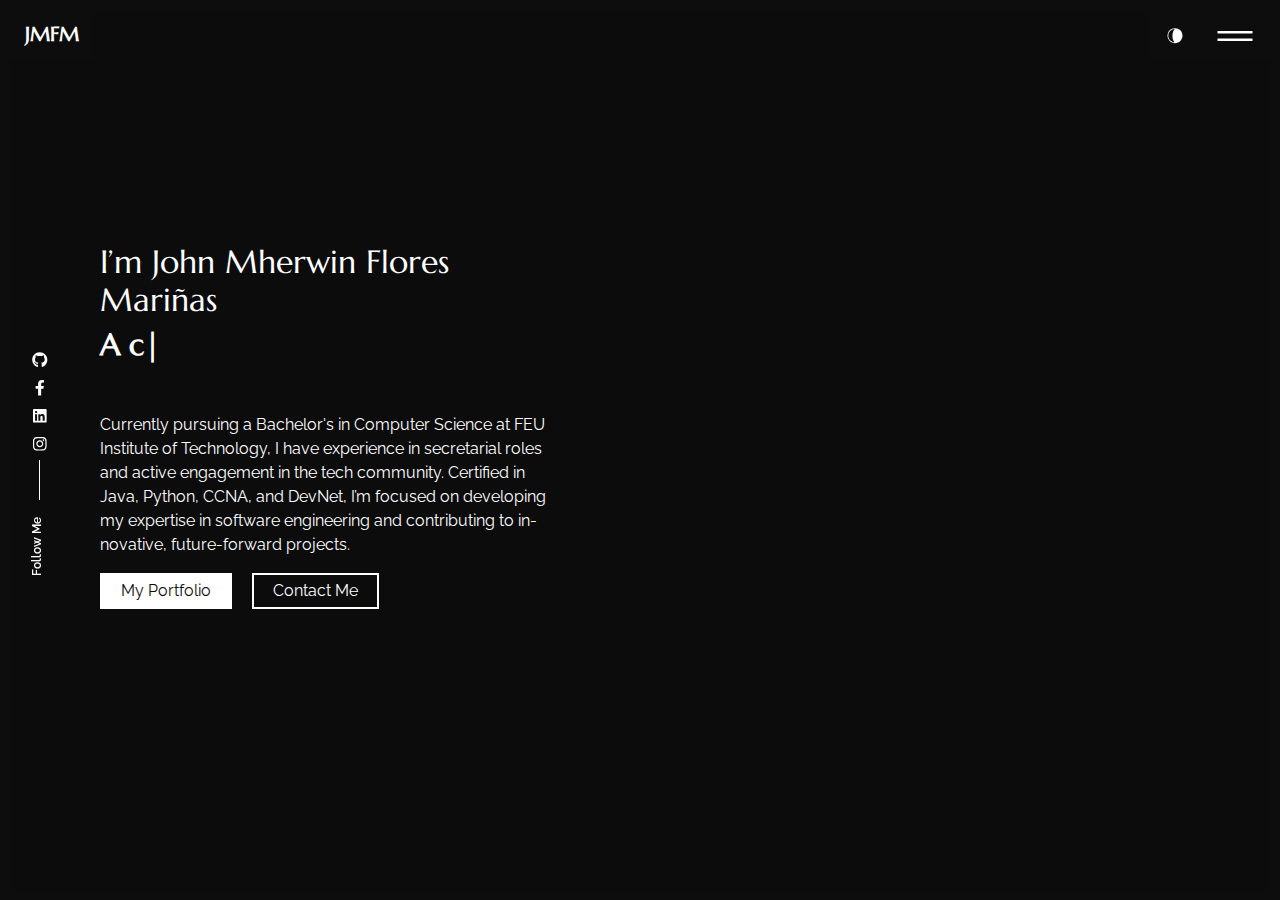
==== 404.html/index.html @ a0493063 "Updates" ====
<!doctype html><html lang="en"><head><meta charset="utf-8"/><link rel="icon" href="/favicon.ico"/><meta name="viewport" content="width=device-width,initial-scale=1"/><meta name="theme-color" content="#000000"/><meta name="author" content="John Doe"><link rel="preconnect" href="https://fonts.gstatic.com"><link rel="preconnect" href="https://fonts.gstatic.com"><link href="https://fonts.googleapis.com/css2?family=Marcellus&display=swap" rel="stylesheet"><link href="https://fonts.googleapis.com/css2?family=Raleway:ital,wght@0,400;0,500;1,400;1,500&display=swap" rel="stylesheet"><script defer="defer" src="/static/js/main.81234806.js"></script><link href="/static/css/main.672b3e63.css" rel="stylesheet"></head><body><noscript>You need to enable JavaScript to run this app.</noscript><div id="root"></div></body></html>
---- static/css/main.672b3e63.css ----
@charset "UTF-8";/*!
 * Bootstrap  v5.2.3 (https://getbootstrap.com/)
 * Copyright 2011-2022 The Bootstrap Authors
 * Copyright 2011-2022 Twitter, Inc.
 * Licensed under MIT (https://github.com/twbs/bootstrap/blob/main/LICENSE)
 */:root{--bs-blue:#0d6efd;--bs-indigo:#6610f2;--bs-purple:#6f42c1;--bs-pink:#d63384;--bs-red:#dc3545;--bs-orange:#fd7e14;--bs-yellow:#ffc107;--bs-green:#198754;--bs-teal:#20c997;--bs-cyan:#0dcaf0;--bs-black:#000;--bs-white:#fff;--bs-gray:#6c757d;--bs-gray-dark:#343a40;--bs-gray-100:#f8f9fa;--bs-gray-200:#e9ecef;--bs-gray-300:#dee2e6;--bs-gray-400:#ced4da;--bs-gray-500:#adb5bd;--bs-gray-600:#6c757d;--bs-gray-700:#495057;--bs-gray-800:#343a40;--bs-gray-900:#212529;--bs-primary:#0d6efd;--bs-secondary:#6c757d;--bs-success:#198754;--bs-info:#0dcaf0;--bs-warning:#ffc107;--bs-danger:#dc3545;--bs-light:#f8f9fa;--bs-dark:#212529;--bs-primary-rgb:13,110,253;--bs-secondary-rgb:108,117,125;--bs-success-rgb:25,135,84;--bs-info-rgb:13,202,240;--bs-warning-rgb:255,193,7;--bs-danger-rgb:220,53,69;--bs-light-rgb:248,249,250;--bs-dark-rgb:33,37,41;--bs-white-rgb:255,255,255;--bs-black-rgb:0,0,0;--bs-body-color-rgb:33,37,41;--bs-body-bg-rgb:255,255,255;--bs-font-sans-serif:system-ui,-apple-system,"Segoe UI",Roboto,"Helvetica Neue","Noto Sans","Liberation Sans",Arial,sans-serif,"Apple Color Emoji","Segoe UI Emoji","Segoe UI Symbol","Noto Color Emoji";--bs-font-monospace:SFMono-Regular,Menlo,Monaco,Consolas,"Liberation Mono","Courier New",monospace;--bs-gradient:linear-gradient(180deg,hsla(0,0%,100%,.15),hsla(0,0%,100%,0));--bs-body-font-family:var(--bs-font-sans-serif);--bs-body-font-size:1rem;--bs-body-font-weight:400;--bs-body-line-height:1.5;--bs-body-color:#212529;--bs-body-bg:#fff;--bs-border-width:1px;--bs-border-style:solid;--bs-border-color:#dee2e6;--bs-border-color-translucent:rgba(0,0,0,.175);--bs-border-radius:0.375rem;--bs-border-radius-sm:0.25rem;--bs-border-radius-lg:0.5rem;--bs-border-radius-xl:1rem;--bs-border-radius-2xl:2rem;--bs-border-radius-pill:50rem;--bs-link-color:#0d6efd;--bs-link-hover-color:#0a58ca;--bs-code-color:#d63384;--bs-highlight-bg:#fff3cd}*,:after,:before{box-sizing:border-box}@media (prefers-reduced-motion:no-preference){:root{scroll-behavior:smooth}}body{-webkit-text-size-adjust:100%;-webkit-tap-highlight-color:transparent;background-color:#fff;background-color:var(--bs-body-bg);color:#212529;color:var(--bs-body-color);font-family:system-ui,-apple-system,Segoe UI,Roboto,Helvetica Neue,Noto Sans,Liberation Sans,Arial,sans-serif,Apple Color Emoji,Segoe UI Emoji,Segoe UI Symbol,Noto Color Emoji;font-family:var(--bs-body-font-family);font-size:1rem;font-size:var(--bs-body-font-size);font-weight:400;font-weight:var(--bs-body-font-weight);line-height:1.5;line-height:var(--bs-body-line-height);text-align:var(--bs-body-text-align)}hr{border:0;border-top:1px solid;color:inherit;margin:1rem 0;opacity:.25}.h1,.h2,.h3,.h4,.h5,.h6,h1,h2,h3,h4,h5,h6{font-weight:500;line-height:1.2;margin-bottom:.5rem;margin-top:0}.h1,h1{font-size:calc(1.375rem + 1.5vw)}@media (min-width:1200px){.h1,h1{font-size:2.5rem}}.h2,h2{font-size:calc(1.325rem + .9vw)}@media (min-width:1200px){.h2,h2{font-size:2rem}}.h3,h3{font-size:calc(1.3rem + .6vw)}@media (min-width:1200px){.h3,h3{font-size:1.75rem}}.h4,h4{font-size:calc(1.275rem + .3vw)}@media (min-width:1200px){.h4,h4{font-size:1.5rem}}.h5,h5{font-size:1.25rem}.h6,h6{font-size:1rem}p{margin-bottom:1rem;margin-top:0}abbr[title]{cursor:help;-webkit-text-decoration:underline dotted;text-decoration:underline dotted;-webkit-text-decoration-skip-ink:none;text-decoration-skip-ink:none}address{font-style:normal;line-height:inherit;margin-bottom:1rem}ol,ul{padding-left:2rem}dl,ol,ul{margin-bottom:1rem;margin-top:0}ol ol,ol ul,ul ol,ul ul{margin-bottom:0}dt{font-weight:700}dd{margin-bottom:.5rem;margin-left:0}blockquote{margin:0 0 1rem}b,strong{font-weight:bolder}.small,small{font-size:.875em}.mark,mark{background-color:#fff3cd;background-color:var(--bs-highlight-bg);padding:.1875em}sub,sup{font-size:.75em;line-height:0;position:relative;vertical-align:initial}sub{bottom:-.25em}sup{top:-.5em}a{color:#0d6efd;color:var(--bs-link-color);text-decoration:underline}a:hover{color:#0a58ca;color:var(--bs-link-hover-color)}a:not([href]):not([class]),a:not([href]):not([class]):hover{color:inherit;text-decoration:none}code,kbd,pre,samp{font-family:SFMono-Regular,Menlo,Monaco,Consolas,Liberation Mono,Courier New,monospace;font-family:var(--bs-font-monospace);font-size:1em}pre{display:block;font-size:.875em;margin-bottom:1rem;margin-top:0;overflow:auto}pre code{color:inherit;font-size:inherit;word-break:normal}code{word-wrap:break-word;color:#d63384;color:var(--bs-code-color);font-size:.875em}a>code{color:inherit}kbd{background-color:#212529;background-color:var(--bs-body-color);border-radius:.25rem;color:#fff;color:var(--bs-body-bg);font-size:.875em;padding:.1875rem .375rem}kbd kbd{font-size:1em;padding:0}figure{margin:0 0 1rem}img,svg{vertical-align:middle}table{border-collapse:collapse;caption-side:bottom}caption{color:#6c757d;padding-bottom:.5rem;padding-top:.5rem;text-align:left}th{text-align:inherit;text-align:-webkit-match-parent}tbody,td,tfoot,th,thead,tr{border:0 solid;border-color:inherit}label{display:inline-block}button{border-radius:0}button:focus:not(:focus-visible){outline:0}button,input,optgroup,select,textarea{font-family:inherit;font-size:inherit;line-height:inherit;margin:0}button,select{text-transform:none}[role=button]{cursor:pointer}select{word-wrap:normal}select:disabled{opacity:1}[list]:not([type=date]):not([type=datetime-local]):not([type=month]):not([type=week]):not([type=time])::-webkit-calendar-picker-indicator{display:none!important}[type=button],[type=reset],[type=submit],button{-webkit-appearance:button}[type=button]:not(:disabled),[type=reset]:not(:disabled),[type=submit]:not(:disabled),button:not(:disabled){cursor:pointer}::-moz-focus-inner{border-style:none;padding:0}textarea{resize:vertical}fieldset{border:0;margin:0;min-width:0;padding:0}legend{float:left;font-size:calc(1.275rem + .3vw);line-height:inherit;margin-bottom:.5rem;padding:0;width:100%}@media (min-width:1200px){legend{font-size:1.5rem}}legend+*{clear:left}::-webkit-datetime-edit-day-field,::-webkit-datetime-edit-fields-wrapper,::-webkit-datetime-edit-hour-field,::-webkit-datetime-edit-minute,::-webkit-datetime-edit-month-field,::-webkit-datetime-edit-text,::-webkit-datetime-edit-year-field{padding:0}::-webkit-inner-spin-button{height:auto}[type=search]{-webkit-appearance:textfield;outline-offset:-2px}::-webkit-search-decoration{-webkit-appearance:none}::-webkit-color-swatch-wrapper{padding:0}::-webkit-file-upload-button{-webkit-appearance:button;font:inherit}::file-selector-button{-webkit-appearance:button;font:inherit}output{display:inline-block}iframe{border:0}summary{cursor:pointer;display:list-item}progress{vertical-align:initial}[hidden]{display:none!important}.lead{font-size:1.25rem;font-weight:300}.display-1{font-size:calc(1.625rem + 4.5vw);font-weight:300;line-height:1.2}@media (min-width:1200px){.display-1{font-size:5rem}}.display-2{font-size:calc(1.575rem + 3.9vw);font-weight:300;line-height:1.2}@media (min-width:1200px){.display-2{font-size:4.5rem}}.display-3{font-size:calc(1.525rem + 3.3vw);font-weight:300;line-height:1.2}@media (min-width:1200px){.display-3{font-size:4rem}}.display-4{font-size:calc(1.475rem + 2.7vw);font-weight:300;line-height:1.2}@media (min-width:1200px){.display-4{font-size:3.5rem}}.display-5{font-size:calc(1.425rem + 2.1vw);font-weight:300;line-height:1.2}@media (min-width:1200px){.display-5{font-size:3rem}}.display-6{font-size:calc(1.375rem + 1.5vw);font-weight:300;line-height:1.2}@media (min-width:1200px){.display-6{font-size:2.5rem}}.list-inline,.list-unstyled{list-style:none;padding-left:0}.list-inline-item{display:inline-block}.list-inline-item:not(:last-child){margin-right:.5rem}.initialism{font-size:.875em;text-transform:uppercase}.blockquote{font-size:1.25rem;margin-bottom:1rem}.blockquote>:last-child{margin-bottom:0}.blockquote-footer{color:#6c757d;font-size:.875em;margin-bottom:1rem;margin-top:-1rem}.blockquote-footer:before{content:"— "}.img-fluid,.img-thumbnail{height:auto;max-width:100%}.img-thumbnail{background-color:#fff;border:1px solid #dee2e6;border:1px solid var(--bs-border-color);border-radius:.375rem;padding:.25rem}.figure{display:inline-block}.figure-img{line-height:1;margin-bottom:.5rem}.figure-caption{color:#6c757d;font-size:.875em}.container,.container-fluid,.container-lg,.container-md,.container-sm,.container-xl,.container-xxl{--bs-gutter-x:1.5rem;--bs-gutter-y:0;margin-left:auto;margin-right:auto;padding-left:calc(var(--bs-gutter-x)*.5);padding-right:calc(var(--bs-gutter-x)*.5);width:100%}@media (min-width:576px){.container,.container-sm{max-width:540px}}@media (min-width:768px){.container,.container-md,.container-sm{max-width:720px}}@media (min-width:992px){.container,.container-lg,.container-md,.container-sm{max-width:960px}}@media (min-width:1200px){.container,.container-lg,.container-md,.container-sm,.container-xl{max-width:1140px}}@media (min-width:1400px){.container,.container-lg,.container-md,.container-sm,.container-xl,.container-xxl{max-width:1320px}}.row{--bs-gutter-x:1.5rem;--bs-gutter-y:0;display:flex;flex-wrap:wrap;margin-left:calc(var(--bs-gutter-x)*-.5);margin-right:calc(var(--bs-gutter-x)*-.5);margin-top:calc(var(--bs-gutter-y)*-1)}.row>*{flex-shrink:0;margin-top:var(--bs-gutter-y);max-width:100%;padding-left:calc(var(--bs-gutter-x)*.5);padding-right:calc(var(--bs-gutter-x)*.5);width:100%}.col{flex:1 0}.row-cols-auto>*{flex:0 0 auto;width:auto}.row-cols-1>*{flex:0 0 auto;width:100%}.row-cols-2>*{flex:0 0 auto;width:50%}.row-cols-3>*{flex:0 0 auto;width:33.3333333333%}.row-cols-4>*{flex:0 0 auto;width:25%}.row-cols-5>*{flex:0 0 auto;width:20%}.row-cols-6>*{flex:0 0 auto;width:16.6666666667%}.col-auto{flex:0 0 auto;width:auto}.col-1{flex:0 0 auto;width:8.33333333%}.col-2{flex:0 0 auto;width:16.66666667%}.col-3{flex:0 0 auto;width:25%}.col-4{flex:0 0 auto;width:33.33333333%}.col-5{flex:0 0 auto;width:41.66666667%}.col-6{flex:0 0 auto;width:50%}.col-7{flex:0 0 auto;width:58.33333333%}.col-8{flex:0 0 auto;width:66.66666667%}.col-9{flex:0 0 auto;width:75%}.col-10{flex:0 0 auto;width:83.33333333%}.col-11{flex:0 0 auto;width:91.66666667%}.col-12{flex:0 0 auto;width:100%}.offset-1{margin-left:8.33333333%}.offset-2{margin-left:16.66666667%}.offset-3{margin-left:25%}.offset-4{margin-left:33.33333333%}.offset-5{margin-left:41.66666667%}.offset-6{margin-left:50%}.offset-7{margin-left:58.33333333%}.offset-8{margin-left:66.66666667%}.offset-9{margin-left:75%}.offset-10{margin-left:83.33333333%}.offset-11{margin-left:91.66666667%}.g-0,.gx-0{--bs-gutter-x:0}.g-0,.gy-0{--bs-gutter-y:0}.g-1,.gx-1{--bs-gutter-x:0.25rem}.g-1,.gy-1{--bs-gutter-y:0.25rem}.g-2,.gx-2{--bs-gutter-x:0.5rem}.g-2,.gy-2{--bs-gutter-y:0.5rem}.g-3,.gx-3{--bs-gutter-x:1rem}.g-3,.gy-3{--bs-gutter-y:1rem}.g-4,.gx-4{--bs-gutter-x:1.5rem}.g-4,.gy-4{--bs-gutter-y:1.5rem}.g-5,.gx-5{--bs-gutter-x:3rem}.g-5,.gy-5{--bs-gutter-y:3rem}@media (min-width:576px){.col-sm{flex:1 0}.row-cols-sm-auto>*{flex:0 0 auto;width:auto}.row-cols-sm-1>*{flex:0 0 auto;width:100%}.row-cols-sm-2>*{flex:0 0 auto;width:50%}.row-cols-sm-3>*{flex:0 0 auto;width:33.3333333333%}.row-cols-sm-4>*{flex:0 0 auto;width:25%}.row-cols-sm-5>*{flex:0 0 auto;width:20%}.row-cols-sm-6>*{flex:0 0 auto;width:16.6666666667%}.col-sm-auto{flex:0 0 auto;width:auto}.col-sm-1{flex:0 0 auto;width:8.33333333%}.col-sm-2{flex:0 0 auto;width:16.66666667%}.col-sm-3{flex:0 0 auto;width:25%}.col-sm-4{flex:0 0 auto;width:33.33333333%}.col-sm-5{flex:0 0 auto;width:41.66666667%}.col-sm-6{flex:0 0 auto;width:50%}.col-sm-7{flex:0 0 auto;width:58.33333333%}.col-sm-8{flex:0 0 auto;width:66.66666667%}.col-sm-9{flex:0 0 auto;width:75%}.col-sm-10{flex:0 0 auto;width:83.33333333%}.col-sm-11{flex:0 0 auto;width:91.66666667%}.col-sm-12{flex:0 0 auto;width:100%}.offset-sm-0{margin-left:0}.offset-sm-1{margin-left:8.33333333%}.offset-sm-2{margin-left:16.66666667%}.offset-sm-3{margin-left:25%}.offset-sm-4{margin-left:33.33333333%}.offset-sm-5{margin-left:41.66666667%}.offset-sm-6{margin-left:50%}.offset-sm-7{margin-left:58.33333333%}.offset-sm-8{margin-left:66.66666667%}.offset-sm-9{margin-left:75%}.offset-sm-10{margin-left:83.33333333%}.offset-sm-11{margin-left:91.66666667%}.g-sm-0,.gx-sm-0{--bs-gutter-x:0}.g-sm-0,.gy-sm-0{--bs-gutter-y:0}.g-sm-1,.gx-sm-1{--bs-gutter-x:0.25rem}.g-sm-1,.gy-sm-1{--bs-gutter-y:0.25rem}.g-sm-2,.gx-sm-2{--bs-gutter-x:0.5rem}.g-sm-2,.gy-sm-2{--bs-gutter-y:0.5rem}.g-sm-3,.gx-sm-3{--bs-gutter-x:1rem}.g-sm-3,.gy-sm-3{--bs-gutter-y:1rem}.g-sm-4,.gx-sm-4{--bs-gutter-x:1.5rem}.g-sm-4,.gy-sm-4{--bs-gutter-y:1.5rem}.g-sm-5,.gx-sm-5{--bs-gutter-x:3rem}.g-sm-5,.gy-sm-5{--bs-gutter-y:3rem}}@media (min-width:768px){.col-md{flex:1 0}.row-cols-md-auto>*{flex:0 0 auto;width:auto}.row-cols-md-1>*{flex:0 0 auto;width:100%}.row-cols-md-2>*{flex:0 0 auto;width:50%}.row-cols-md-3>*{flex:0 0 auto;width:33.3333333333%}.row-cols-md-4>*{flex:0 0 auto;width:25%}.row-cols-md-5>*{flex:0 0 auto;width:20%}.row-cols-md-6>*{flex:0 0 auto;width:16.6666666667%}.col-md-auto{flex:0 0 auto;width:auto}.col-md-1{flex:0 0 auto;width:8.33333333%}.col-md-2{flex:0 0 auto;width:16.66666667%}.col-md-3{flex:0 0 auto;width:25%}.col-md-4{flex:0 0 auto;width:33.33333333%}.col-md-5{flex:0 0 auto;width:41.66666667%}.col-md-6{flex:0 0 auto;width:50%}.col-md-7{flex:0 0 auto;width:58.33333333%}.col-md-8{flex:0 0 auto;width:66.66666667%}.col-md-9{flex:0 0 auto;width:75%}.col-md-10{flex:0 0 auto;width:83.33333333%}.col-md-11{flex:0 0 auto;width:91.66666667%}.col-md-12{flex:0 0 auto;width:100%}.offset-md-0{margin-left:0}.offset-md-1{margin-left:8.33333333%}.offset-md-2{margin-left:16.66666667%}.offset-md-3{margin-left:25%}.offset-md-4{margin-left:33.33333333%}.offset-md-5{margin-left:41.66666667%}.offset-md-6{margin-left:50%}.offset-md-7{margin-left:58.33333333%}.offset-md-8{margin-left:66.66666667%}.offset-md-9{margin-left:75%}.offset-md-10{margin-left:83.33333333%}.offset-md-11{margin-left:91.66666667%}.g-md-0,.gx-md-0{--bs-gutter-x:0}.g-md-0,.gy-md-0{--bs-gutter-y:0}.g-md-1,.gx-md-1{--bs-gutter-x:0.25rem}.g-md-1,.gy-md-1{--bs-gutter-y:0.25rem}.g-md-2,.gx-md-2{--bs-gutter-x:0.5rem}.g-md-2,.gy-md-2{--bs-gutter-y:0.5rem}.g-md-3,.gx-md-3{--bs-gutter-x:1rem}.g-md-3,.gy-md-3{--bs-gutter-y:1rem}.g-md-4,.gx-md-4{--bs-gutter-x:1.5rem}.g-md-4,.gy-md-4{--bs-gutter-y:1.5rem}.g-md-5,.gx-md-5{--bs-gutter-x:3rem}.g-md-5,.gy-md-5{--bs-gutter-y:3rem}}@media (min-width:992px){.col-lg{flex:1 0}.row-cols-lg-auto>*{flex:0 0 auto;width:auto}.row-cols-lg-1>*{flex:0 0 auto;width:100%}.row-cols-lg-2>*{flex:0 0 auto;width:50%}.row-cols-lg-3>*{flex:0 0 auto;width:33.3333333333%}.row-cols-lg-4>*{flex:0 0 auto;width:25%}.row-cols-lg-5>*{flex:0 0 auto;width:20%}.row-cols-lg-6>*{flex:0 0 auto;width:16.6666666667%}.col-lg-auto{flex:0 0 auto;width:auto}.col-lg-1{flex:0 0 auto;width:8.33333333%}.col-lg-2{flex:0 0 auto;width:16.66666667%}.col-lg-3{flex:0 0 auto;width:25%}.col-lg-4{flex:0 0 auto;width:33.33333333%}.col-lg-5{flex:0 0 auto;width:41.66666667%}.col-lg-6{flex:0 0 auto;width:50%}.col-lg-7{flex:0 0 auto;width:58.33333333%}.col-lg-8{flex:0 0 auto;width:66.66666667%}.col-lg-9{flex:0 0 auto;width:75%}.col-lg-10{flex:0 0 auto;width:83.33333333%}.col-lg-11{flex:0 0 auto;width:91.66666667%}.col-lg-12{flex:0 0 auto;width:100%}.offset-lg-0{margin-left:0}.offset-lg-1{margin-left:8.33333333%}.offset-lg-2{margin-left:16.66666667%}.offset-lg-3{margin-left:25%}.offset-lg-4{margin-left:33.33333333%}.offset-lg-5{margin-left:41.66666667%}.offset-lg-6{margin-left:50%}.offset-lg-7{margin-left:58.33333333%}.offset-lg-8{margin-left:66.66666667%}.offset-lg-9{margin-left:75%}.offset-lg-10{margin-left:83.33333333%}.offset-lg-11{margin-left:91.66666667%}.g-lg-0,.gx-lg-0{--bs-gutter-x:0}.g-lg-0,.gy-lg-0{--bs-gutter-y:0}.g-lg-1,.gx-lg-1{--bs-gutter-x:0.25rem}.g-lg-1,.gy-lg-1{--bs-gutter-y:0.25rem}.g-lg-2,.gx-lg-2{--bs-gutter-x:0.5rem}.g-lg-2,.gy-lg-2{--bs-gutter-y:0.5rem}.g-lg-3,.gx-lg-3{--bs-gutter-x:1rem}.g-lg-3,.gy-lg-3{--bs-gutter-y:1rem}.g-lg-4,.gx-lg-4{--bs-gutter-x:1.5rem}.g-lg-4,.gy-lg-4{--bs-gutter-y:1.5rem}.g-lg-5,.gx-lg-5{--bs-gutter-x:3rem}.g-lg-5,.gy-lg-5{--bs-gutter-y:3rem}}@media (min-width:1200px){.col-xl{flex:1 0}.row-cols-xl-auto>*{flex:0 0 auto;width:auto}.row-cols-xl-1>*{flex:0 0 auto;width:100%}.row-cols-xl-2>*{flex:0 0 auto;width:50%}.row-cols-xl-3>*{flex:0 0 auto;width:33.3333333333%}.row-cols-xl-4>*{flex:0 0 auto;width:25%}.row-cols-xl-5>*{flex:0 0 auto;width:20%}.row-cols-xl-6>*{flex:0 0 auto;width:16.6666666667%}.col-xl-auto{flex:0 0 auto;width:auto}.col-xl-1{flex:0 0 auto;width:8.33333333%}.col-xl-2{flex:0 0 auto;width:16.66666667%}.col-xl-3{flex:0 0 auto;width:25%}.col-xl-4{flex:0 0 auto;width:33.33333333%}.col-xl-5{flex:0 0 auto;width:41.66666667%}.col-xl-6{flex:0 0 auto;width:50%}.col-xl-7{flex:0 0 auto;width:58.33333333%}.col-xl-8{flex:0 0 auto;width:66.66666667%}.col-xl-9{flex:0 0 auto;width:75%}.col-xl-10{flex:0 0 auto;width:83.33333333%}.col-xl-11{flex:0 0 auto;width:91.66666667%}.col-xl-12{flex:0 0 auto;width:100%}.offset-xl-0{margin-left:0}.offset-xl-1{margin-left:8.33333333%}.offset-xl-2{margin-left:16.66666667%}.offset-xl-3{margin-left:25%}.offset-xl-4{margin-left:33.33333333%}.offset-xl-5{margin-left:41.66666667%}.offset-xl-6{margin-left:50%}.offset-xl-7{margin-left:58.33333333%}.offset-xl-8{margin-left:66.66666667%}.offset-xl-9{margin-left:75%}.offset-xl-10{margin-left:83.33333333%}.offset-xl-11{margin-left:91.66666667%}.g-xl-0,.gx-xl-0{--bs-gutter-x:0}.g-xl-0,.gy-xl-0{--bs-gutter-y:0}.g-xl-1,.gx-xl-1{--bs-gutter-x:0.25rem}.g-xl-1,.gy-xl-1{--bs-gutter-y:0.25rem}.g-xl-2,.gx-xl-2{--bs-gutter-x:0.5rem}.g-xl-2,.gy-xl-2{--bs-gutter-y:0.5rem}.g-xl-3,.gx-xl-3{--bs-gutter-x:1rem}.g-xl-3,.gy-xl-3{--bs-gutter-y:1rem}.g-xl-4,.gx-xl-4{--bs-gutter-x:1.5rem}.g-xl-4,.gy-xl-4{--bs-gutter-y:1.5rem}.g-xl-5,.gx-xl-5{--bs-gutter-x:3rem}.g-xl-5,.gy-xl-5{--bs-gutter-y:3rem}}@media (min-width:1400px){.col-xxl{flex:1 0}.row-cols-xxl-auto>*{flex:0 0 auto;width:auto}.row-cols-xxl-1>*{flex:0 0 auto;width:100%}.row-cols-xxl-2>*{flex:0 0 auto;width:50%}.row-cols-xxl-3>*{flex:0 0 auto;width:33.3333333333%}.row-cols-xxl-4>*{flex:0 0 auto;width:25%}.row-cols-xxl-5>*{flex:0 0 auto;width:20%}.row-cols-xxl-6>*{flex:0 0 auto;width:16.6666666667%}.col-xxl-auto{flex:0 0 auto;width:auto}.col-xxl-1{flex:0 0 auto;width:8.33333333%}.col-xxl-2{flex:0 0 auto;width:16.66666667%}.col-xxl-3{flex:0 0 auto;width:25%}.col-xxl-4{flex:0 0 auto;width:33.33333333%}.col-xxl-5{flex:0 0 auto;width:41.66666667%}.col-xxl-6{flex:0 0 auto;width:50%}.col-xxl-7{flex:0 0 auto;width:58.33333333%}.col-xxl-8{flex:0 0 auto;width:66.66666667%}.col-xxl-9{flex:0 0 auto;width:75%}.col-xxl-10{flex:0 0 auto;width:83.33333333%}.col-xxl-11{flex:0 0 auto;width:91.66666667%}.col-xxl-12{flex:0 0 auto;width:100%}.offset-xxl-0{margin-left:0}.offset-xxl-1{margin-left:8.33333333%}.offset-xxl-2{margin-left:16.66666667%}.offset-xxl-3{margin-left:25%}.offset-xxl-4{margin-left:33.33333333%}.offset-xxl-5{margin-left:41.66666667%}.offset-xxl-6{margin-left:50%}.offset-xxl-7{margin-left:58.33333333%}.offset-xxl-8{margin-left:66.66666667%}.offset-xxl-9{margin-left:75%}.offset-xxl-10{margin-left:83.33333333%}.offset-xxl-11{margin-left:91.66666667%}.g-xxl-0,.gx-xxl-0{--bs-gutter-x:0}.g-xxl-0,.gy-xxl-0{--bs-gutter-y:0}.g-xxl-1,.gx-xxl-1{--bs-gutter-x:0.25rem}.g-xxl-1,.gy-xxl-1{--bs-gutter-y:0.25rem}.g-xxl-2,.gx-xxl-2{--bs-gutter-x:0.5rem}.g-xxl-2,.gy-xxl-2{--bs-gutter-y:0.5rem}.g-xxl-3,.gx-xxl-3{--bs-gutter-x:1rem}.g-xxl-3,.gy-xxl-3{--bs-gutter-y:1rem}.g-xxl-4,.gx-xxl-4{--bs-gutter-x:1.5rem}.g-xxl-4,.gy-xxl-4{--bs-gutter-y:1.5rem}.g-xxl-5,.gx-xxl-5{--bs-gutter-x:3rem}.g-xxl-5,.gy-xxl-5{--bs-gutter-y:3rem}}.table{--bs-table-color:var(--bs-body-color);--bs-table-bg:transparent;--bs-table-border-color:var(--bs-border-color);--bs-table-accent-bg:transparent;--bs-table-striped-color:var(--bs-body-color);--bs-table-striped-bg:rgba(0,0,0,.05);--bs-table-active-color:var(--bs-body-color);--bs-table-active-bg:rgba(0,0,0,.1);--bs-table-hover-color:var(--bs-body-color);--bs-table-hover-bg:rgba(0,0,0,.075);border-color:var(--bs-table-border-color);color:var(--bs-table-color);margin-bottom:1rem;vertical-align:top;width:100%}.table>:not(caption)>*>*{background-color:var(--bs-table-bg);border-bottom-width:1px;box-shadow:inset 0 0 0 9999px var(--bs-table-accent-bg);padding:.5rem}.table>tbody{vertical-align:inherit}.table>thead{vertical-align:bottom}.table-group-divider{border-top:2px solid}.caption-top{caption-side:top}.table-sm>:not(caption)>*>*{padding:.25rem}.table-bordered>:not(caption)>*{border-width:1px 0}.table-bordered>:not(caption)>*>*{border-width:0 1px}.table-borderless>:not(caption)>*>*{border-bottom-width:0}.table-borderless>:not(:first-child){border-top-width:0}.table-striped-columns>:not(caption)>tr>:nth-child(2n),.table-striped>tbody>tr:nth-of-type(odd)>*{--bs-table-accent-bg:var(--bs-table-striped-bg);color:var(--bs-table-striped-color)}.table-active{--bs-table-accent-bg:var(--bs-table-active-bg);color:var(--bs-table-active-color)}.table-hover>tbody>tr:hover>*{--bs-table-accent-bg:var(--bs-table-hover-bg);color:var(--bs-table-hover-color)}.table-primary{--bs-table-color:#000;--bs-table-bg:#cfe2ff;--bs-table-border-color:#bacbe6;--bs-table-striped-bg:#c5d7f2;--bs-table-striped-color:#000;--bs-table-active-bg:#bacbe6;--bs-table-active-color:#000;--bs-table-hover-bg:#bfd1ec;--bs-table-hover-color:#000}.table-primary,.table-secondary{border-color:var(--bs-table-border-color);color:var(--bs-table-color)}.table-secondary{--bs-table-color:#000;--bs-table-bg:#e2e3e5;--bs-table-border-color:#cbccce;--bs-table-striped-bg:#d7d8da;--bs-table-striped-color:#000;--bs-table-active-bg:#cbccce;--bs-table-active-color:#000;--bs-table-hover-bg:#d1d2d4;--bs-table-hover-color:#000}.table-success{--bs-table-color:#000;--bs-table-bg:#d1e7dd;--bs-table-border-color:#bcd0c7;--bs-table-striped-bg:#c7dbd2;--bs-table-striped-color:#000;--bs-table-active-bg:#bcd0c7;--bs-table-active-color:#000;--bs-table-hover-bg:#c1d6cc;--bs-table-hover-color:#000}.table-info,.table-success{border-color:var(--bs-table-border-color);color:var(--bs-table-color)}.table-info{--bs-table-color:#000;--bs-table-bg:#cff4fc;--bs-table-border-color:#badce3;--bs-table-striped-bg:#c5e8ef;--bs-table-striped-color:#000;--bs-table-active-bg:#badce3;--bs-table-active-color:#000;--bs-table-hover-bg:#bfe2e9;--bs-table-hover-color:#000}.table-warning{--bs-table-color:#000;--bs-table-bg:#fff3cd;--bs-table-border-color:#e6dbb9;--bs-table-striped-bg:#f2e7c3;--bs-table-striped-color:#000;--bs-table-active-bg:#e6dbb9;--bs-table-active-color:#000;--bs-table-hover-bg:#ece1be;--bs-table-hover-color:#000}.table-danger,.table-warning{border-color:var(--bs-table-border-color);color:var(--bs-table-color)}.table-danger{--bs-table-color:#000;--bs-table-bg:#f8d7da;--bs-table-border-color:#dfc2c4;--bs-table-striped-bg:#eccccf;--bs-table-striped-color:#000;--bs-table-active-bg:#dfc2c4;--bs-table-active-color:#000;--bs-table-hover-bg:#e5c7ca;--bs-table-hover-color:#000}.table-light{--bs-table-color:#000;--bs-table-bg:#f8f9fa;--bs-table-border-color:#dfe0e1;--bs-table-striped-bg:#ecedee;--bs-table-striped-color:#000;--bs-table-active-bg:#dfe0e1;--bs-table-active-color:#000;--bs-table-hover-bg:#e5e6e7;--bs-table-hover-color:#000}.table-dark,.table-light{border-color:var(--bs-table-border-color);color:var(--bs-table-color)}.table-dark{--bs-table-color:#fff;--bs-table-bg:#212529;--bs-table-border-color:#373b3e;--bs-table-striped-bg:#2c3034;--bs-table-striped-color:#fff;--bs-table-active-bg:#373b3e;--bs-table-active-color:#fff;--bs-table-hover-bg:#323539;--bs-table-hover-color:#fff}.table-responsive{-webkit-overflow-scrolling:touch;overflow-x:auto}@media (max-width:575.98px){.table-responsive-sm{-webkit-overflow-scrolling:touch;overflow-x:auto}}@media (max-width:767.98px){.table-responsive-md{-webkit-overflow-scrolling:touch;overflow-x:auto}}@media (max-width:991.98px){.table-responsive-lg{-webkit-overflow-scrolling:touch;overflow-x:auto}}@media (max-width:1199.98px){.table-responsive-xl{-webkit-overflow-scrolling:touch;overflow-x:auto}}@media (max-width:1399.98px){.table-responsive-xxl{-webkit-overflow-scrolling:touch;overflow-x:auto}}.form-label{margin-bottom:.5rem}.col-form-label{font-size:inherit;line-height:1.5;margin-bottom:0;padding-bottom:calc(.375rem + 1px);padding-top:calc(.375rem + 1px)}.col-form-label-lg{font-size:1.25rem;padding-bottom:calc(.5rem + 1px);padding-top:calc(.5rem + 1px)}.col-form-label-sm{font-size:.875rem;padding-bottom:calc(.25rem + 1px);padding-top:calc(.25rem + 1px)}.form-text{color:#6c757d;font-size:.875em;margin-top:.25rem}.form-control{-webkit-appearance:none;appearance:none;background-clip:padding-box;background-color:#fff;border:1px solid #ced4da;border-radius:.375rem;color:#212529;display:block;font-size:1rem;font-weight:400;line-height:1.5;padding:.375rem .75rem;transition:border-color .15s ease-in-out,box-shadow .15s ease-in-out;width:100%}@media (prefers-reduced-motion:reduce){.form-control{transition:none}}.form-control[type=file]{overflow:hidden}.form-control[type=file]:not(:disabled):not([readonly]){cursor:pointer}.form-control:focus{background-color:#fff;border-color:#86b7fe;box-shadow:0 0 0 .25rem rgba(13,110,253,.25);color:#212529;outline:0}.form-control::-webkit-date-and-time-value{height:1.5em}.form-control::-webkit-input-placeholder{color:#6c757d;opacity:1}.form-control::placeholder{color:#6c757d;opacity:1}.form-control:disabled{background-color:#e9ecef;opacity:1}.form-control::-webkit-file-upload-button{-webkit-margin-end:.75rem;background-color:#e9ecef;border:0 solid;border-color:inherit;border-inline-end-width:1px;border-radius:0;color:#212529;margin:-.375rem -.75rem;margin-inline-end:.75rem;padding:.375rem .75rem;pointer-events:none;-webkit-transition:color .15s ease-in-out,background-color .15s ease-in-out,border-color .15s ease-in-out,box-shadow .15s ease-in-out;transition:color .15s ease-in-out,background-color .15s ease-in-out,border-color .15s ease-in-out,box-shadow .15s ease-in-out}.form-control::file-selector-button{-webkit-margin-end:.75rem;background-color:#e9ecef;border:0 solid;border-color:inherit;border-inline-end-width:1px;border-radius:0;color:#212529;margin:-.375rem -.75rem;margin-inline-end:.75rem;padding:.375rem .75rem;pointer-events:none;transition:color .15s ease-in-out,background-color .15s ease-in-out,border-color .15s ease-in-out,box-shadow .15s ease-in-out}@media (prefers-reduced-motion:reduce){.form-control::-webkit-file-upload-button{-webkit-transition:none;transition:none}.form-control::file-selector-button{transition:none}}.form-control:hover:not(:disabled):not([readonly])::-webkit-file-upload-button{background-color:#dde0e3}.form-control:hover:not(:disabled):not([readonly])::file-selector-button{background-color:#dde0e3}.form-control-plaintext{background-color:initial;border:solid transparent;border-width:1px 0;color:#212529;display:block;line-height:1.5;margin-bottom:0;padding:.375rem 0;width:100%}.form-control-plaintext:focus{outline:0}.form-control-plaintext.form-control-lg,.form-control-plaintext.form-control-sm{padding-left:0;padding-right:0}.form-control-sm{border-radius:.25rem;font-size:.875rem;min-height:calc(1.5em + .5rem + 2px);padding:.25rem .5rem}.form-control-sm::-webkit-file-upload-button{-webkit-margin-end:.5rem;margin:-.25rem -.5rem;margin-inline-end:.5rem;padding:.25rem .5rem}.form-control-sm::file-selector-button{-webkit-margin-end:.5rem;margin:-.25rem -.5rem;margin-inline-end:.5rem;padding:.25rem .5rem}.form-control-lg{border-radius:.5rem;font-size:1.25rem;min-height:calc(1.5em + 1rem + 2px);padding:.5rem 1rem}.form-control-lg::-webkit-file-upload-button{-webkit-margin-end:1rem;margin:-.5rem -1rem;margin-inline-end:1rem;padding:.5rem 1rem}.form-control-lg::file-selector-button{-webkit-margin-end:1rem;margin:-.5rem -1rem;margin-inline-end:1rem;padding:.5rem 1rem}textarea.form-control{min-height:calc(1.5em + .75rem + 2px)}textarea.form-control-sm{min-height:calc(1.5em + .5rem + 2px)}textarea.form-control-lg{min-height:calc(1.5em + 1rem + 2px)}.form-control-color{height:calc(1.5em + .75rem + 2px);padding:.375rem;width:3rem}.form-control-color:not(:disabled):not([readonly]){cursor:pointer}.form-control-color::-moz-color-swatch{border:0!important;border-radius:.375rem}.form-control-color::-webkit-color-swatch{border-radius:.375rem}.form-control-color.form-control-sm{height:calc(1.5em + .5rem + 2px)}.form-control-color.form-control-lg{height:calc(1.5em + 1rem + 2px)}.form-select{-moz-padding-start:calc(.75rem - 3px);-webkit-appearance:none;appearance:none;background-color:#fff;background-image:url("data:image/svg+xml;charset=utf-8,%3Csvg xmlns='http://www.w3.org/2000/svg' viewBox='0 0 16 16'%3E%3Cpath fill='none' stroke='%23343a40' stroke-linecap='round' stroke-linejoin='round' stroke-width='2' d='m2 5 6 6 6-6'/%3E%3C/svg%3E");background-position:right .75rem center;background-repeat:no-repeat;background-size:16px 12px;border:1px solid #ced4da;border-radius:.375rem;color:#212529;display:block;font-size:1rem;font-weight:400;line-height:1.5;padding:.375rem 2.25rem .375rem .75rem;transition:border-color .15s ease-in-out,box-shadow .15s ease-in-out;width:100%}@media (prefers-reduced-motion:reduce){.form-select{transition:none}}.form-select:focus{border-color:#86b7fe;box-shadow:0 0 0 .25rem rgba(13,110,253,.25);outline:0}.form-select[multiple],.form-select[size]:not([size="1"]){background-image:none;padding-right:.75rem}.form-select:disabled{background-color:#e9ecef}.form-select:-moz-focusring{color:transparent;text-shadow:0 0 0 #212529}.form-select-sm{border-radius:.25rem;font-size:.875rem;padding-bottom:.25rem;padding-left:.5rem;padding-top:.25rem}.form-select-lg{border-radius:.5rem;font-size:1.25rem;padding-bottom:.5rem;padding-left:1rem;padding-top:.5rem}.form-check{display:block;margin-bottom:.125rem;min-height:1.5rem;padding-left:1.5em}.form-check .form-check-input{float:left;margin-left:-1.5em}.form-check-reverse{padding-left:0;padding-right:1.5em;text-align:right}.form-check-reverse .form-check-input{float:right;margin-left:0;margin-right:-1.5em}.form-check-input{-webkit-appearance:none;appearance:none;background-color:#fff;background-position:50%;background-repeat:no-repeat;background-size:contain;border:1px solid rgba(0,0,0,.25);height:1em;margin-top:.25em;-webkit-print-color-adjust:exact;print-color-adjust:exact;vertical-align:top;width:1em}.form-check-input[type=checkbox]{border-radius:.25em}.form-check-input[type=radio]{border-radius:50%}.form-check-input:active{-webkit-filter:brightness(90%);filter:brightness(90%)}.form-check-input:focus{border-color:#86b7fe;box-shadow:0 0 0 .25rem rgba(13,110,253,.25);outline:0}.form-check-input:checked{background-color:#0d6efd;border-color:#0d6efd}.form-check-input:checked[type=checkbox]{background-image:url("data:image/svg+xml;charset=utf-8,%3Csvg xmlns='http://www.w3.org/2000/svg' viewBox='0 0 20 20'%3E%3Cpath fill='none' stroke='%23fff' stroke-linecap='round' stroke-linejoin='round' stroke-width='3' d='m6 10 3 3 6-6'/%3E%3C/svg%3E")}.form-check-input:checked[type=radio]{background-image:url("data:image/svg+xml;charset=utf-8,%3Csvg xmlns='http://www.w3.org/2000/svg' viewBox='-4 -4 8 8'%3E%3Ccircle r='2' fill='%23fff'/%3E%3C/svg%3E")}.form-check-input[type=checkbox]:indeterminate{background-color:#0d6efd;background-image:url("data:image/svg+xml;charset=utf-8,%3Csvg xmlns='http://www.w3.org/2000/svg' viewBox='0 0 20 20'%3E%3Cpath fill='none' stroke='%23fff' stroke-linecap='round' stroke-linejoin='round' stroke-width='3' d='M6 10h8'/%3E%3C/svg%3E");border-color:#0d6efd}.form-check-input:disabled{-webkit-filter:none;filter:none;opacity:.5;pointer-events:none}.form-check-input:disabled~.form-check-label,.form-check-input[disabled]~.form-check-label{cursor:default;opacity:.5}.form-switch{padding-left:2.5em}.form-switch .form-check-input{background-image:url("data:image/svg+xml;charset=utf-8,%3Csvg xmlns='http://www.w3.org/2000/svg' viewBox='-4 -4 8 8'%3E%3Ccircle r='3' fill='rgba(0, 0, 0, 0.25)'/%3E%3C/svg%3E");background-position:0;border-radius:2em;margin-left:-2.5em;transition:background-position .15s ease-in-out;width:2em}@media (prefers-reduced-motion:reduce){.form-switch .form-check-input{transition:none}}.form-switch .form-check-input:focus{background-image:url("data:image/svg+xml;charset=utf-8,%3Csvg xmlns='http://www.w3.org/2000/svg' viewBox='-4 -4 8 8'%3E%3Ccircle r='3' fill='%2386b7fe'/%3E%3C/svg%3E")}.form-switch .form-check-input:checked{background-image:url("data:image/svg+xml;charset=utf-8,%3Csvg xmlns='http://www.w3.org/2000/svg' viewBox='-4 -4 8 8'%3E%3Ccircle r='3' fill='%23fff'/%3E%3C/svg%3E");background-position:100%}.form-switch.form-check-reverse{padding-left:0;padding-right:2.5em}.form-switch.form-check-reverse .form-check-input{margin-left:0;margin-right:-2.5em}.form-check-inline{display:inline-block;margin-right:1rem}.btn-check{clip:rect(0,0,0,0);pointer-events:none;position:absolute}.btn-check:disabled+.btn,.btn-check[disabled]+.btn{-webkit-filter:none;filter:none;opacity:.65;pointer-events:none}.form-range{-webkit-appearance:none;appearance:none;background-color:initial;height:1.5rem;padding:0;width:100%}.form-range:focus{outline:0}.form-range:focus::-webkit-slider-thumb{box-shadow:0 0 0 1px #fff,0 0 0 .25rem rgba(13,110,253,.25)}.form-range:focus::-moz-range-thumb{box-shadow:0 0 0 1px #fff,0 0 0 .25rem rgba(13,110,253,.25)}.form-range::-moz-focus-outer{border:0}.form-range::-webkit-slider-thumb{-webkit-appearance:none;appearance:none;background-color:#0d6efd;border:0;border-radius:1rem;height:1rem;margin-top:-.25rem;-webkit-transition:background-color .15s ease-in-out,border-color .15s ease-in-out,box-shadow .15s ease-in-out;transition:background-color .15s ease-in-out,border-color .15s ease-in-out,box-shadow .15s ease-in-out;width:1rem}@media (prefers-reduced-motion:reduce){.form-range::-webkit-slider-thumb{-webkit-transition:none;transition:none}}.form-range::-webkit-slider-thumb:active{background-color:#b6d4fe}.form-range::-webkit-slider-runnable-track{background-color:#dee2e6;border-color:transparent;border-radius:1rem;color:transparent;cursor:pointer;height:.5rem;width:100%}.form-range::-moz-range-thumb{appearance:none;background-color:#0d6efd;border:0;border-radius:1rem;height:1rem;-moz-transition:background-color .15s ease-in-out,border-color .15s ease-in-out,box-shadow .15s ease-in-out;transition:background-color .15s ease-in-out,border-color .15s ease-in-out,box-shadow .15s ease-in-out;width:1rem}@media (prefers-reduced-motion:reduce){.form-range::-moz-range-thumb{-moz-transition:none;transition:none}}.form-range::-moz-range-thumb:active{background-color:#b6d4fe}.form-range::-moz-range-track{background-color:#dee2e6;border-color:transparent;border-radius:1rem;color:transparent;cursor:pointer;height:.5rem;width:100%}.form-range:disabled{pointer-events:none}.form-range:disabled::-webkit-slider-thumb{background-color:#adb5bd}.form-range:disabled::-moz-range-thumb{background-color:#adb5bd}.form-floating{position:relative}.form-floating>.form-control,.form-floating>.form-control-plaintext,.form-floating>.form-select{height:calc(3.5rem + 2px);line-height:1.25}.form-floating>label{border:1px solid transparent;height:100%;left:0;overflow:hidden;padding:1rem .75rem;pointer-events:none;position:absolute;text-align:start;text-overflow:ellipsis;top:0;-webkit-transform-origin:0 0;transform-origin:0 0;transition:opacity .1s ease-in-out,-webkit-transform .1s ease-in-out;transition:opacity .1s ease-in-out,transform .1s ease-in-out;transition:opacity .1s ease-in-out,transform .1s ease-in-out,-webkit-transform .1s ease-in-out;white-space:nowrap;width:100%}@media (prefers-reduced-motion:reduce){.form-floating>label{transition:none}}.form-floating>.form-control,.form-floating>.form-control-plaintext{padding:1rem .75rem}.form-floating>.form-control-plaintext::-webkit-input-placeholder,.form-floating>.form-control::-webkit-input-placeholder{color:transparent}.form-floating>.form-control-plaintext::placeholder,.form-floating>.form-control::placeholder{color:transparent}.form-floating>.form-control-plaintext:focus,.form-floating>.form-control-plaintext:not(:placeholder-shown),.form-floating>.form-control:focus,.form-floating>.form-control:not(:placeholder-shown){padding-bottom:.625rem;padding-top:1.625rem}.form-floating>.form-control-plaintext:-webkit-autofill,.form-floating>.form-control:-webkit-autofill{padding-bottom:.625rem;padding-top:1.625rem}.form-floating>.form-select{padding-bottom:.625rem;padding-top:1.625rem}.form-floating>.form-control-plaintext~label,.form-floating>.form-control:focus~label,.form-floating>.form-control:not(:placeholder-shown)~label,.form-floating>.form-select~label{opacity:.65;-webkit-transform:scale(.85) translateY(-.5rem) translateX(.15rem);transform:scale(.85) translateY(-.5rem) translateX(.15rem)}.form-floating>.form-control:-webkit-autofill~label{opacity:.65;-webkit-transform:scale(.85) translateY(-.5rem) translateX(.15rem);transform:scale(.85) translateY(-.5rem) translateX(.15rem)}.form-floating>.form-control-plaintext~label{border-width:1px 0}.input-group{align-items:stretch;display:flex;flex-wrap:wrap;position:relative;width:100%}.input-group>.form-control,.input-group>.form-floating,.input-group>.form-select{flex:1 1 auto;min-width:0;position:relative;width:1%}.input-group>.form-control:focus,.input-group>.form-floating:focus-within,.input-group>.form-select:focus{z-index:5}.input-group .btn{position:relative;z-index:2}.input-group .btn:focus{z-index:5}.input-group-text{align-items:center;background-color:#e9ecef;border:1px solid #ced4da;border-radius:.375rem;color:#212529;display:flex;font-size:1rem;font-weight:400;line-height:1.5;padding:.375rem .75rem;text-align:center;white-space:nowrap}.input-group-lg>.btn,.input-group-lg>.form-control,.input-group-lg>.form-select,.input-group-lg>.input-group-text{border-radius:.5rem;font-size:1.25rem;padding:.5rem 1rem}.input-group-sm>.btn,.input-group-sm>.form-control,.input-group-sm>.form-select,.input-group-sm>.input-group-text{border-radius:.25rem;font-size:.875rem;padding:.25rem .5rem}.input-group-lg>.form-select,.input-group-sm>.form-select{padding-right:3rem}.input-group.has-validation>.dropdown-toggle:nth-last-child(n+4),.input-group.has-validation>.form-floating:nth-last-child(n+3)>.form-control,.input-group.has-validation>.form-floating:nth-last-child(n+3)>.form-select,.input-group.has-validation>:nth-last-child(n+3):not(.dropdown-toggle):not(.dropdown-menu):not(.form-floating),.input-group:not(.has-validation)>.dropdown-toggle:nth-last-child(n+3),.input-group:not(.has-validation)>.form-floating:not(:last-child)>.form-control,.input-group:not(.has-validation)>.form-floating:not(:last-child)>.form-select,.input-group:not(.has-validation)>:not(:last-child):not(.dropdown-toggle):not(.dropdown-menu):not(.form-floating){border-bottom-right-radius:0;border-top-right-radius:0}.input-group>:not(:first-child):not(.dropdown-menu):not(.valid-tooltip):not(.valid-feedback):not(.invalid-tooltip):not(.invalid-feedback){border-bottom-left-radius:0;border-top-left-radius:0;margin-left:-1px}.input-group>.form-floating:not(:first-child)>.form-control,.input-group>.form-floating:not(:first-child)>.form-select{border-bottom-left-radius:0;border-top-left-radius:0}.valid-feedback{color:#198754;display:none;font-size:.875em;margin-top:.25rem;width:100%}.valid-tooltip{background-color:rgba(25,135,84,.9);border-radius:.375rem;color:#fff;display:none;font-size:.875rem;margin-top:.1rem;max-width:100%;padding:.25rem .5rem;position:absolute;top:100%;z-index:5}.is-valid~.valid-feedback,.is-valid~.valid-tooltip,.was-validated :valid~.valid-feedback,.was-validated :valid~.valid-tooltip{display:block}.form-control.is-valid,.was-validated .form-control:valid{background-image:url("data:image/svg+xml;charset=utf-8,%3Csvg xmlns='http://www.w3.org/2000/svg' viewBox='0 0 8 8'%3E%3Cpath fill='%23198754' d='M2.3 6.73.6 4.53c-.4-1.04.46-1.4 1.1-.8l1.1 1.4 3.4-3.8c.6-.63 1.6-.27 1.2.7l-4 4.6c-.43.5-.8.4-1.1.1z'/%3E%3C/svg%3E");background-position:right calc(.375em + .1875rem) center;background-repeat:no-repeat;background-size:calc(.75em + .375rem) calc(.75em + .375rem);border-color:#198754;padding-right:calc(1.5em + .75rem)}.form-control.is-valid:focus,.was-validated .form-control:valid:focus{border-color:#198754;box-shadow:0 0 0 .25rem rgba(25,135,84,.25)}.was-validated textarea.form-control:valid,textarea.form-control.is-valid{background-position:top calc(.375em + .1875rem) right calc(.375em + .1875rem);padding-right:calc(1.5em + .75rem)}.form-select.is-valid,.was-validated .form-select:valid{border-color:#198754}.form-select.is-valid:not([multiple]):not([size]),.form-select.is-valid:not([multiple])[size="1"],.was-validated .form-select:valid:not([multiple]):not([size]),.was-validated .form-select:valid:not([multiple])[size="1"]{background-image:url("data:image/svg+xml;charset=utf-8,%3Csvg xmlns='http://www.w3.org/2000/svg' viewBox='0 0 16 16'%3E%3Cpath fill='none' stroke='%23343a40' stroke-linecap='round' stroke-linejoin='round' stroke-width='2' d='m2 5 6 6 6-6'/%3E%3C/svg%3E"),url("data:image/svg+xml;charset=utf-8,%3Csvg xmlns='http://www.w3.org/2000/svg' viewBox='0 0 8 8'%3E%3Cpath fill='%23198754' d='M2.3 6.73.6 4.53c-.4-1.04.46-1.4 1.1-.8l1.1 1.4 3.4-3.8c.6-.63 1.6-.27 1.2.7l-4 4.6c-.43.5-.8.4-1.1.1z'/%3E%3C/svg%3E");background-position:right .75rem center,center right 2.25rem;background-size:16px 12px,calc(.75em + .375rem) calc(.75em + .375rem);padding-right:4.125rem}.form-select.is-valid:focus,.was-validated .form-select:valid:focus{border-color:#198754;box-shadow:0 0 0 .25rem rgba(25,135,84,.25)}.form-control-color.is-valid,.was-validated .form-control-color:valid{width:calc(3.75rem + 1.5em)}.form-check-input.is-valid,.was-validated .form-check-input:valid{border-color:#198754}.form-check-input.is-valid:checked,.was-validated .form-check-input:valid:checked{background-color:#198754}.form-check-input.is-valid:focus,.was-validated .form-check-input:valid:focus{box-shadow:0 0 0 .25rem rgba(25,135,84,.25)}.form-check-input.is-valid~.form-check-label,.was-validated .form-check-input:valid~.form-check-label{color:#198754}.form-check-inline .form-check-input~.valid-feedback{margin-left:.5em}.input-group>.form-control:not(:focus).is-valid,.input-group>.form-floating:not(:focus-within).is-valid,.input-group>.form-select:not(:focus).is-valid,.was-validated .input-group>.form-control:not(:focus):valid,.was-validated .input-group>.form-floating:not(:focus-within):valid,.was-validated .input-group>.form-select:not(:focus):valid{z-index:3}.invalid-feedback{color:#dc3545;display:none;font-size:.875em;margin-top:.25rem;width:100%}.invalid-tooltip{background-color:rgba(220,53,69,.9);border-radius:.375rem;color:#fff;display:none;font-size:.875rem;margin-top:.1rem;max-width:100%;padding:.25rem .5rem;position:absolute;top:100%;z-index:5}.is-invalid~.invalid-feedback,.is-invalid~.invalid-tooltip,.was-validated :invalid~.invalid-feedback,.was-validated :invalid~.invalid-tooltip{display:block}.form-control.is-invalid,.was-validated .form-control:invalid{background-image:url("data:image/svg+xml;charset=utf-8,%3Csvg xmlns='http://www.w3.org/2000/svg' width='12' height='12' fill='none' stroke='%23dc3545'%3E%3Ccircle cx='6' cy='6' r='4.5'/%3E%3Cpath stroke-linejoin='round' d='M5.8 3.6h.4L6 6.5z'/%3E%3Ccircle cx='6' cy='8.2' r='.6' fill='%23dc3545' stroke='none'/%3E%3C/svg%3E");background-position:right calc(.375em + .1875rem) center;background-repeat:no-repeat;background-size:calc(.75em + .375rem) calc(.75em + .375rem);border-color:#dc3545;padding-right:calc(1.5em + .75rem)}.form-control.is-invalid:focus,.was-validated .form-control:invalid:focus{border-color:#dc3545;box-shadow:0 0 0 .25rem rgba(220,53,69,.25)}.was-validated textarea.form-control:invalid,textarea.form-control.is-invalid{background-position:top calc(.375em + .1875rem) right calc(.375em + .1875rem);padding-right:calc(1.5em + .75rem)}.form-select.is-invalid,.was-validated .form-select:invalid{border-color:#dc3545}.form-select.is-invalid:not([multiple]):not([size]),.form-select.is-invalid:not([multiple])[size="1"],.was-validated .form-select:invalid:not([multiple]):not([size]),.was-validated .form-select:invalid:not([multiple])[size="1"]{background-image:url("data:image/svg+xml;charset=utf-8,%3Csvg xmlns='http://www.w3.org/2000/svg' viewBox='0 0 16 16'%3E%3Cpath fill='none' stroke='%23343a40' stroke-linecap='round' stroke-linejoin='round' stroke-width='2' d='m2 5 6 6 6-6'/%3E%3C/svg%3E"),url("data:image/svg+xml;charset=utf-8,%3Csvg xmlns='http://www.w3.org/2000/svg' width='12' height='12' fill='none' stroke='%23dc3545'%3E%3Ccircle cx='6' cy='6' r='4.5'/%3E%3Cpath stroke-linejoin='round' d='M5.8 3.6h.4L6 6.5z'/%3E%3Ccircle cx='6' cy='8.2' r='.6' fill='%23dc3545' stroke='none'/%3E%3C/svg%3E");background-position:right .75rem center,center right 2.25rem;background-size:16px 12px,calc(.75em + .375rem) calc(.75em + .375rem);padding-right:4.125rem}.form-select.is-invalid:focus,.was-validated .form-select:invalid:focus{border-color:#dc3545;box-shadow:0 0 0 .25rem rgba(220,53,69,.25)}.form-control-color.is-invalid,.was-validated .form-control-color:invalid{width:calc(3.75rem + 1.5em)}.form-check-input.is-invalid,.was-validated .form-check-input:invalid{border-color:#dc3545}.form-check-input.is-invalid:checked,.was-validated .form-check-input:invalid:checked{background-color:#dc3545}.form-check-input.is-invalid:focus,.was-validated .form-check-input:invalid:focus{box-shadow:0 0 0 .25rem rgba(220,53,69,.25)}.form-check-input.is-invalid~.form-check-label,.was-validated .form-check-input:invalid~.form-check-label{color:#dc3545}.form-check-inline .form-check-input~.invalid-feedback{margin-left:.5em}.input-group>.form-control:not(:focus).is-invalid,.input-group>.form-floating:not(:focus-within).is-invalid,.input-group>.form-select:not(:focus).is-invalid,.was-validated .input-group>.form-control:not(:focus):invalid,.was-validated .input-group>.form-floating:not(:focus-within):invalid,.was-validated .input-group>.form-select:not(:focus):invalid{z-index:4}.btn{--bs-btn-padding-x:0.75rem;--bs-btn-padding-y:0.375rem;--bs-btn-font-family: ;--bs-btn-font-size:1rem;--bs-btn-font-weight:400;--bs-btn-line-height:1.5;--bs-btn-color:#212529;--bs-btn-bg:transparent;--bs-btn-border-width:1px;--bs-btn-border-color:transparent;--bs-btn-border-radius:0.375rem;--bs-btn-hover-border-color:transparent;--bs-btn-box-shadow:inset 0 1px 0 hsla(0,0%,100%,.15),0 1px 1px rgba(0,0,0,.075);--bs-btn-disabled-opacity:0.65;--bs-btn-focus-box-shadow:0 0 0 0.25rem rgba(var(--bs-btn-focus-shadow-rgb),.5);background-color:var(--bs-btn-bg);border:var(--bs-btn-border-width) solid var(--bs-btn-border-color);border-radius:var(--bs-btn-border-radius);color:var(--bs-btn-color);cursor:pointer;display:inline-block;font-family:var(--bs-btn-font-family);font-size:var(--bs-btn-font-size);font-weight:var(--bs-btn-font-weight);line-height:var(--bs-btn-line-height);padding:var(--bs-btn-padding-y) var(--bs-btn-padding-x);text-align:center;text-decoration:none;transition:color .15s ease-in-out,background-color .15s ease-in-out,border-color .15s ease-in-out,box-shadow .15s ease-in-out;-webkit-user-select:none;user-select:none;vertical-align:middle}@media (prefers-reduced-motion:reduce){.btn{transition:none}}.btn:hover{background-color:var(--bs-btn-hover-bg);border-color:var(--bs-btn-hover-border-color);color:var(--bs-btn-hover-color)}.btn-check+.btn:hover{background-color:var(--bs-btn-bg);border-color:var(--bs-btn-border-color);color:var(--bs-btn-color)}.btn:focus-visible{background-color:var(--bs-btn-hover-bg);border-color:var(--bs-btn-hover-border-color);box-shadow:var(--bs-btn-focus-box-shadow);color:var(--bs-btn-hover-color);outline:0}.btn-check:focus-visible+.btn{border-color:var(--bs-btn-hover-border-color);box-shadow:var(--bs-btn-focus-box-shadow);outline:0}.btn-check:checked+.btn,.btn.active,.btn.show,.btn:first-child:active,:not(.btn-check)+.btn:active{background-color:var(--bs-btn-active-bg);border-color:var(--bs-btn-active-border-color);color:var(--bs-btn-active-color)}.btn-check:checked+.btn:focus-visible,.btn.active:focus-visible,.btn.show:focus-visible,.btn:first-child:active:focus-visible,:not(.btn-check)+.btn:active:focus-visible{box-shadow:var(--bs-btn-focus-box-shadow)}.btn.disabled,.btn:disabled,fieldset:disabled .btn{background-color:var(--bs-btn-disabled-bg);border-color:var(--bs-btn-disabled-border-color);color:var(--bs-btn-disabled-color);opacity:var(--bs-btn-disabled-opacity);pointer-events:none}.btn-primary{--bs-btn-color:#fff;--bs-btn-bg:#0d6efd;--bs-btn-border-color:#0d6efd;--bs-btn-hover-color:#fff;--bs-btn-hover-bg:#0b5ed7;--bs-btn-hover-border-color:#0a58ca;--bs-btn-focus-shadow-rgb:49,132,253;--bs-btn-active-color:#fff;--bs-btn-active-bg:#0a58ca;--bs-btn-active-border-color:#0a53be;--bs-btn-active-shadow:inset 0 3px 5px rgba(0,0,0,.125);--bs-btn-disabled-color:#fff;--bs-btn-disabled-bg:#0d6efd;--bs-btn-disabled-border-color:#0d6efd}.btn-secondary{--bs-btn-color:#fff;--bs-btn-bg:#6c757d;--bs-btn-border-color:#6c757d;--bs-btn-hover-color:#fff;--bs-btn-hover-bg:#5c636a;--bs-btn-hover-border-color:#565e64;--bs-btn-focus-shadow-rgb:130,138,145;--bs-btn-active-color:#fff;--bs-btn-active-bg:#565e64;--bs-btn-active-border-color:#51585e;--bs-btn-active-shadow:inset 0 3px 5px rgba(0,0,0,.125);--bs-btn-disabled-color:#fff;--bs-btn-disabled-bg:#6c757d;--bs-btn-disabled-border-color:#6c757d}.btn-success{--bs-btn-color:#fff;--bs-btn-bg:#198754;--bs-btn-border-color:#198754;--bs-btn-hover-color:#fff;--bs-btn-hover-bg:#157347;--bs-btn-hover-border-color:#146c43;--bs-btn-focus-shadow-rgb:60,153,110;--bs-btn-active-color:#fff;--bs-btn-active-bg:#146c43;--bs-btn-active-border-color:#13653f;--bs-btn-active-shadow:inset 0 3px 5px rgba(0,0,0,.125);--bs-btn-disabled-color:#fff;--bs-btn-disabled-bg:#198754;--bs-btn-disabled-border-color:#198754}.btn-info{--bs-btn-color:#000;--bs-btn-bg:#0dcaf0;--bs-btn-border-color:#0dcaf0;--bs-btn-hover-color:#000;--bs-btn-hover-bg:#31d2f2;--bs-btn-hover-border-color:#25cff2;--bs-btn-focus-shadow-rgb:11,172,204;--bs-btn-active-color:#000;--bs-btn-active-bg:#3dd5f3;--bs-btn-active-border-color:#25cff2;--bs-btn-active-shadow:inset 0 3px 5px rgba(0,0,0,.125);--bs-btn-disabled-color:#000;--bs-btn-disabled-bg:#0dcaf0;--bs-btn-disabled-border-color:#0dcaf0}.btn-warning{--bs-btn-color:#000;--bs-btn-bg:#ffc107;--bs-btn-border-color:#ffc107;--bs-btn-hover-color:#000;--bs-btn-hover-bg:#ffca2c;--bs-btn-hover-border-color:#ffc720;--bs-btn-focus-shadow-rgb:217,164,6;--bs-btn-active-color:#000;--bs-btn-active-bg:#ffcd39;--bs-btn-active-border-color:#ffc720;--bs-btn-active-shadow:inset 0 3px 5px rgba(0,0,0,.125);--bs-btn-disabled-color:#000;--bs-btn-disabled-bg:#ffc107;--bs-btn-disabled-border-color:#ffc107}.btn-danger{--bs-btn-color:#fff;--bs-btn-bg:#dc3545;--bs-btn-border-color:#dc3545;--bs-btn-hover-color:#fff;--bs-btn-hover-bg:#bb2d3b;--bs-btn-hover-border-color:#b02a37;--bs-btn-focus-shadow-rgb:225,83,97;--bs-btn-active-color:#fff;--bs-btn-active-bg:#b02a37;--bs-btn-active-border-color:#a52834;--bs-btn-active-shadow:inset 0 3px 5px rgba(0,0,0,.125);--bs-btn-disabled-color:#fff;--bs-btn-disabled-bg:#dc3545;--bs-btn-disabled-border-color:#dc3545}.btn-light{--bs-btn-color:#000;--bs-btn-bg:#f8f9fa;--bs-btn-border-color:#f8f9fa;--bs-btn-hover-color:#000;--bs-btn-hover-bg:#d3d4d5;--bs-btn-hover-border-color:#c6c7c8;--bs-btn-focus-shadow-rgb:211,212,213;--bs-btn-active-color:#000;--bs-btn-active-bg:#c6c7c8;--bs-btn-active-border-color:#babbbc;--bs-btn-active-shadow:inset 0 3px 5px rgba(0,0,0,.125);--bs-btn-disabled-color:#000;--bs-btn-disabled-bg:#f8f9fa;--bs-btn-disabled-border-color:#f8f9fa}.btn-dark{--bs-btn-color:#fff;--bs-btn-bg:#212529;--bs-btn-border-color:#212529;--bs-btn-hover-color:#fff;--bs-btn-hover-bg:#424649;--bs-btn-hover-border-color:#373b3e;--bs-btn-focus-shadow-rgb:66,70,73;--bs-btn-active-color:#fff;--bs-btn-active-bg:#4d5154;--bs-btn-active-border-color:#373b3e;--bs-btn-active-shadow:inset 0 3px 5px rgba(0,0,0,.125);--bs-btn-disabled-color:#fff;--bs-btn-disabled-bg:#212529;--bs-btn-disabled-border-color:#212529}.btn-outline-primary{--bs-btn-color:#0d6efd;--bs-btn-border-color:#0d6efd;--bs-btn-hover-color:#fff;--bs-btn-hover-bg:#0d6efd;--bs-btn-hover-border-color:#0d6efd;--bs-btn-focus-shadow-rgb:13,110,253;--bs-btn-active-color:#fff;--bs-btn-active-bg:#0d6efd;--bs-btn-active-border-color:#0d6efd;--bs-btn-active-shadow:inset 0 3px 5px rgba(0,0,0,.125);--bs-btn-disabled-color:#0d6efd;--bs-btn-disabled-bg:transparent;--bs-btn-disabled-border-color:#0d6efd;--bs-gradient:none}.btn-outline-secondary{--bs-btn-color:#6c757d;--bs-btn-border-color:#6c757d;--bs-btn-hover-color:#fff;--bs-btn-hover-bg:#6c757d;--bs-btn-hover-border-color:#6c757d;--bs-btn-focus-shadow-rgb:108,117,125;--bs-btn-active-color:#fff;--bs-btn-active-bg:#6c757d;--bs-btn-active-border-color:#6c757d;--bs-btn-active-shadow:inset 0 3px 5px rgba(0,0,0,.125);--bs-btn-disabled-color:#6c757d;--bs-btn-disabled-bg:transparent;--bs-btn-disabled-border-color:#6c757d;--bs-gradient:none}.btn-outline-success{--bs-btn-color:#198754;--bs-btn-border-color:#198754;--bs-btn-hover-color:#fff;--bs-btn-hover-bg:#198754;--bs-btn-hover-border-color:#198754;--bs-btn-focus-shadow-rgb:25,135,84;--bs-btn-active-color:#fff;--bs-btn-active-bg:#198754;--bs-btn-active-border-color:#198754;--bs-btn-active-shadow:inset 0 3px 5px rgba(0,0,0,.125);--bs-btn-disabled-color:#198754;--bs-btn-disabled-bg:transparent;--bs-btn-disabled-border-color:#198754;--bs-gradient:none}.btn-outline-info{--bs-btn-color:#0dcaf0;--bs-btn-border-color:#0dcaf0;--bs-btn-hover-color:#000;--bs-btn-hover-bg:#0dcaf0;--bs-btn-hover-border-color:#0dcaf0;--bs-btn-focus-shadow-rgb:13,202,240;--bs-btn-active-color:#000;--bs-btn-active-bg:#0dcaf0;--bs-btn-active-border-color:#0dcaf0;--bs-btn-active-shadow:inset 0 3px 5px rgba(0,0,0,.125);--bs-btn-disabled-color:#0dcaf0;--bs-btn-disabled-bg:transparent;--bs-btn-disabled-border-color:#0dcaf0;--bs-gradient:none}.btn-outline-warning{--bs-btn-color:#ffc107;--bs-btn-border-color:#ffc107;--bs-btn-hover-color:#000;--bs-btn-hover-bg:#ffc107;--bs-btn-hover-border-color:#ffc107;--bs-btn-focus-shadow-rgb:255,193,7;--bs-btn-active-color:#000;--bs-btn-active-bg:#ffc107;--bs-btn-active-border-color:#ffc107;--bs-btn-active-shadow:inset 0 3px 5px rgba(0,0,0,.125);--bs-btn-disabled-color:#ffc107;--bs-btn-disabled-bg:transparent;--bs-btn-disabled-border-color:#ffc107;--bs-gradient:none}.btn-outline-danger{--bs-btn-color:#dc3545;--bs-btn-border-color:#dc3545;--bs-btn-hover-color:#fff;--bs-btn-hover-bg:#dc3545;--bs-btn-hover-border-color:#dc3545;--bs-btn-focus-shadow-rgb:220,53,69;--bs-btn-active-color:#fff;--bs-btn-active-bg:#dc3545;--bs-btn-active-border-color:#dc3545;--bs-btn-active-shadow:inset 0 3px 5px rgba(0,0,0,.125);--bs-btn-disabled-color:#dc3545;--bs-btn-disabled-bg:transparent;--bs-btn-disabled-border-color:#dc3545;--bs-gradient:none}.btn-outline-light{--bs-btn-color:#f8f9fa;--bs-btn-border-color:#f8f9fa;--bs-btn-hover-color:#000;--bs-btn-hover-bg:#f8f9fa;--bs-btn-hover-border-color:#f8f9fa;--bs-btn-focus-shadow-rgb:248,249,250;--bs-btn-active-color:#000;--bs-btn-active-bg:#f8f9fa;--bs-btn-active-border-color:#f8f9fa;--bs-btn-active-shadow:inset 0 3px 5px rgba(0,0,0,.125);--bs-btn-disabled-color:#f8f9fa;--bs-btn-disabled-bg:transparent;--bs-btn-disabled-border-color:#f8f9fa;--bs-gradient:none}.btn-outline-dark{--bs-btn-color:#212529;--bs-btn-border-color:#212529;--bs-btn-hover-color:#fff;--bs-btn-hover-bg:#212529;--bs-btn-hover-border-color:#212529;--bs-btn-focus-shadow-rgb:33,37,41;--bs-btn-active-color:#fff;--bs-btn-active-bg:#212529;--bs-btn-active-border-color:#212529;--bs-btn-active-shadow:inset 0 3px 5px rgba(0,0,0,.125);--bs-btn-disabled-color:#212529;--bs-btn-disabled-bg:transparent;--bs-btn-disabled-border-color:#212529;--bs-gradient:none}.btn-link{--bs-btn-font-weight:400;--bs-btn-color:var(--bs-link-color);--bs-btn-bg:transparent;--bs-btn-border-color:transparent;--bs-btn-hover-color:var(--bs-link-hover-color);--bs-btn-hover-border-color:transparent;--bs-btn-active-color:var(--bs-link-hover-color);--bs-btn-active-border-color:transparent;--bs-btn-disabled-color:#6c757d;--bs-btn-disabled-border-color:transparent;--bs-btn-box-shadow:none;--bs-btn-focus-shadow-rgb:49,132,253;text-decoration:underline}.btn-link:focus-visible{color:var(--bs-btn-color)}.btn-link:hover{color:var(--bs-btn-hover-color)}.btn-group-lg>.btn,.btn-lg{--bs-btn-padding-y:0.5rem;--bs-btn-padding-x:1rem;--bs-btn-font-size:1.25rem;--bs-btn-border-radius:0.5rem}.btn-group-sm>.btn,.btn-sm{--bs-btn-padding-y:0.25rem;--bs-btn-padding-x:0.5rem;--bs-btn-font-size:0.875rem;--bs-btn-border-radius:0.25rem}.fade{transition:opacity .15s linear}@media (prefers-reduced-motion:reduce){.fade{transition:none}}.fade:not(.show){opacity:0}.collapse:not(.show){display:none}.collapsing{height:0;overflow:hidden;transition:height .35s ease}@media (prefers-reduced-motion:reduce){.collapsing{transition:none}}.collapsing.collapse-horizontal{height:auto;transition:width .35s ease;width:0}@media (prefers-reduced-motion:reduce){.collapsing.collapse-horizontal{transition:none}}.dropdown,.dropdown-center,.dropend,.dropstart,.dropup,.dropup-center{position:relative}.dropdown-toggle{white-space:nowrap}.dropdown-toggle:after{border-bottom:0;border-left:.3em solid transparent;border-right:.3em solid transparent;border-top:.3em solid;content:"";display:inline-block;margin-left:.255em;vertical-align:.255em}.dropdown-toggle:empty:after{margin-left:0}.dropdown-menu{--bs-dropdown-zindex:1000;--bs-dropdown-min-width:10rem;--bs-dropdown-padding-x:0;--bs-dropdown-padding-y:0.5rem;--bs-dropdown-spacer:0.125rem;--bs-dropdown-font-size:1rem;--bs-dropdown-color:#212529;--bs-dropdown-bg:#fff;--bs-dropdown-border-color:var(--bs-border-color-translucent);--bs-dropdown-border-radius:0.375rem;--bs-dropdown-border-width:1px;--bs-dropdown-inner-border-radius:calc(0.375rem - 1px);--bs-dropdown-divider-bg:var(--bs-border-color-translucent);--bs-dropdown-divider-margin-y:0.5rem;--bs-dropdown-box-shadow:0 0.5rem 1rem rgba(0,0,0,.15);--bs-dropdown-link-color:#212529;--bs-dropdown-link-hover-color:#1e2125;--bs-dropdown-link-hover-bg:#e9ecef;--bs-dropdown-link-active-color:#fff;--bs-dropdown-link-active-bg:#0d6efd;--bs-dropdown-link-disabled-color:#adb5bd;--bs-dropdown-item-padding-x:1rem;--bs-dropdown-item-padding-y:0.25rem;--bs-dropdown-header-color:#6c757d;--bs-dropdown-header-padding-x:1rem;--bs-dropdown-header-padding-y:0.5rem;background-clip:padding-box;background-color:var(--bs-dropdown-bg);border:var(--bs-dropdown-border-width) solid var(--bs-dropdown-border-color);border-radius:var(--bs-dropdown-border-radius);color:var(--bs-dropdown-color);display:none;font-size:var(--bs-dropdown-font-size);list-style:none;margin:0;min-width:var(--bs-dropdown-min-width);padding:var(--bs-dropdown-padding-y) var(--bs-dropdown-padding-x);position:absolute;text-align:left;z-index:var(--bs-dropdown-zindex)}.dropdown-menu[data-bs-popper]{left:0;margin-top:var(--bs-dropdown-spacer);top:100%}.dropdown-menu-start{--bs-position:start}.dropdown-menu-start[data-bs-popper]{left:0;right:auto}.dropdown-menu-end{--bs-position:end}.dropdown-menu-end[data-bs-popper]{left:auto;right:0}@media (min-width:576px){.dropdown-menu-sm-start{--bs-position:start}.dropdown-menu-sm-start[data-bs-popper]{left:0;right:auto}.dropdown-menu-sm-end{--bs-position:end}.dropdown-menu-sm-end[data-bs-popper]{left:auto;right:0}}@media (min-width:768px){.dropdown-menu-md-start{--bs-position:start}.dropdown-menu-md-start[data-bs-popper]{left:0;right:auto}.dropdown-menu-md-end{--bs-position:end}.dropdown-menu-md-end[data-bs-popper]{left:auto;right:0}}@media (min-width:992px){.dropdown-menu-lg-start{--bs-position:start}.dropdown-menu-lg-start[data-bs-popper]{left:0;right:auto}.dropdown-menu-lg-end{--bs-position:end}.dropdown-menu-lg-end[data-bs-popper]{left:auto;right:0}}@media (min-width:1200px){.dropdown-menu-xl-start{--bs-position:start}.dropdown-menu-xl-start[data-bs-popper]{left:0;right:auto}.dropdown-menu-xl-end{--bs-position:end}.dropdown-menu-xl-end[data-bs-popper]{left:auto;right:0}}@media (min-width:1400px){.dropdown-menu-xxl-start{--bs-position:start}.dropdown-menu-xxl-start[data-bs-popper]{left:0;right:auto}.dropdown-menu-xxl-end{--bs-position:end}.dropdown-menu-xxl-end[data-bs-popper]{left:auto;right:0}}.dropup .dropdown-menu[data-bs-popper]{bottom:100%;margin-bottom:var(--bs-dropdown-spacer);margin-top:0;top:auto}.dropup .dropdown-toggle:after{border-bottom:.3em solid;border-left:.3em solid transparent;border-right:.3em solid transparent;border-top:0;content:"";display:inline-block;margin-left:.255em;vertical-align:.255em}.dropup .dropdown-toggle:empty:after{margin-left:0}.dropend .dropdown-menu[data-bs-popper]{left:100%;margin-left:var(--bs-dropdown-spacer);margin-top:0;right:auto;top:0}.dropend .dropdown-toggle:after{border-bottom:.3em solid transparent;border-left:.3em solid;border-right:0;border-top:.3em solid transparent;content:"";display:inline-block;margin-left:.255em;vertical-align:.255em}.dropend .dropdown-toggle:empty:after{margin-left:0}.dropend .dropdown-toggle:after{vertical-align:0}.dropstart .dropdown-menu[data-bs-popper]{left:auto;margin-right:var(--bs-dropdown-spacer);margin-top:0;right:100%;top:0}.dropstart .dropdown-toggle:after{content:"";display:inline-block;display:none;margin-left:.255em;vertical-align:.255em}.dropstart .dropdown-toggle:before{border-bottom:.3em solid transparent;border-right:.3em solid;border-top:.3em solid transparent;content:"";display:inline-block;margin-right:.255em;vertical-align:.255em}.dropstart .dropdown-toggle:empty:after{margin-left:0}.dropstart .dropdown-toggle:before{vertical-align:0}.dropdown-divider{border-top:1px solid var(--bs-dropdown-divider-bg);height:0;margin:var(--bs-dropdown-divider-margin-y) 0;opacity:1;overflow:hidden}.dropdown-item{background-color:initial;border:0;clear:both;color:var(--bs-dropdown-link-color);display:block;font-weight:400;padding:var(--bs-dropdown-item-padding-y) var(--bs-dropdown-item-padding-x);text-align:inherit;text-decoration:none;white-space:nowrap;width:100%}.dropdown-item:focus,.dropdown-item:hover{background-color:var(--bs-dropdown-link-hover-bg);color:var(--bs-dropdown-link-hover-color)}.dropdown-item.active,.dropdown-item:active{background-color:var(--bs-dropdown-link-active-bg);color:var(--bs-dropdown-link-active-color);text-decoration:none}.dropdown-item.disabled,.dropdown-item:disabled{background-color:initial;color:var(--bs-dropdown-link-disabled-color);pointer-events:none}.dropdown-menu.show{display:block}.dropdown-header{color:var(--bs-dropdown-header-color);display:block;font-size:.875rem;margin-bottom:0;padding:var(--bs-dropdown-header-padding-y) var(--bs-dropdown-header-padding-x);white-space:nowrap}.dropdown-item-text{color:var(--bs-dropdown-link-color);display:block;padding:var(--bs-dropdown-item-padding-y) var(--bs-dropdown-item-padding-x)}.dropdown-menu-dark{--bs-dropdown-color:#dee2e6;--bs-dropdown-bg:#343a40;--bs-dropdown-border-color:var(--bs-border-color-translucent);--bs-dropdown-box-shadow: ;--bs-dropdown-link-color:#dee2e6;--bs-dropdown-link-hover-color:#fff;--bs-dropdown-divider-bg:var(--bs-border-color-translucent);--bs-dropdown-link-hover-bg:hsla(0,0%,100%,.15);--bs-dropdown-link-active-color:#fff;--bs-dropdown-link-active-bg:#0d6efd;--bs-dropdown-link-disabled-color:#adb5bd;--bs-dropdown-header-color:#adb5bd}.btn-group,.btn-group-vertical{display:inline-flex;position:relative;vertical-align:middle}.btn-group-vertical>.btn,.btn-group>.btn{flex:1 1 auto;position:relative}.btn-group-vertical>.btn-check:checked+.btn,.btn-group-vertical>.btn-check:focus+.btn,.btn-group-vertical>.btn.active,.btn-group-vertical>.btn:active,.btn-group-vertical>.btn:focus,.btn-group-vertical>.btn:hover,.btn-group>.btn-check:checked+.btn,.btn-group>.btn-check:focus+.btn,.btn-group>.btn.active,.btn-group>.btn:active,.btn-group>.btn:focus,.btn-group>.btn:hover{z-index:1}.btn-toolbar{display:flex;flex-wrap:wrap;justify-content:flex-start}.btn-toolbar .input-group{width:auto}.btn-group{border-radius:.375rem}.btn-group>.btn-group:not(:first-child),.btn-group>:not(.btn-check:first-child)+.btn{margin-left:-1px}.btn-group>.btn-group:not(:last-child)>.btn,.btn-group>.btn.dropdown-toggle-split:first-child,.btn-group>.btn:not(:last-child):not(.dropdown-toggle){border-bottom-right-radius:0;border-top-right-radius:0}.btn-group>.btn-group:not(:first-child)>.btn,.btn-group>.btn:nth-child(n+3),.btn-group>:not(.btn-check)+.btn{border-bottom-left-radius:0;border-top-left-radius:0}.dropdown-toggle-split{padding-left:.5625rem;padding-right:.5625rem}.dropdown-toggle-split:after,.dropend .dropdown-toggle-split:after,.dropup .dropdown-toggle-split:after{margin-left:0}.dropstart .dropdown-toggle-split:before{margin-right:0}.btn-group-sm>.btn+.dropdown-toggle-split,.btn-sm+.dropdown-toggle-split{padding-left:.375rem;padding-right:.375rem}.btn-group-lg>.btn+.dropdown-toggle-split,.btn-lg+.dropdown-toggle-split{padding-left:.75rem;padding-right:.75rem}.btn-group-vertical{align-items:flex-start;flex-direction:column;justify-content:center}.btn-group-vertical>.btn,.btn-group-vertical>.btn-group{width:100%}.btn-group-vertical>.btn-group:not(:first-child),.btn-group-vertical>.btn:not(:first-child){margin-top:-1px}.btn-group-vertical>.btn-group:not(:last-child)>.btn,.btn-group-vertical>.btn:not(:last-child):not(.dropdown-toggle){border-bottom-left-radius:0;border-bottom-right-radius:0}.btn-group-vertical>.btn-group:not(:first-child)>.btn,.btn-group-vertical>.btn~.btn{border-top-left-radius:0;border-top-right-radius:0}.nav{--bs-nav-link-padding-x:1rem;--bs-nav-link-padding-y:0.5rem;--bs-nav-link-font-weight: ;--bs-nav-link-color:var(--bs-link-color);--bs-nav-link-hover-color:var(--bs-link-hover-color);--bs-nav-link-disabled-color:#6c757d;display:flex;flex-wrap:wrap;list-style:none;margin-bottom:0;padding-left:0}.nav-link{color:var(--bs-nav-link-color);display:block;font-size:var(--bs-nav-link-font-size);font-weight:var(--bs-nav-link-font-weight);padding:var(--bs-nav-link-padding-y) var(--bs-nav-link-padding-x);text-decoration:none;transition:color .15s ease-in-out,background-color .15s ease-in-out,border-color .15s ease-in-out}@media (prefers-reduced-motion:reduce){.nav-link{transition:none}}.nav-link:focus,.nav-link:hover{color:var(--bs-nav-link-hover-color)}.nav-link.disabled{color:var(--bs-nav-link-disabled-color);cursor:default;pointer-events:none}.nav-tabs{--bs-nav-tabs-border-width:1px;--bs-nav-tabs-border-color:#dee2e6;--bs-nav-tabs-border-radius:0.375rem;--bs-nav-tabs-link-hover-border-color:#e9ecef #e9ecef #dee2e6;--bs-nav-tabs-link-active-color:#495057;--bs-nav-tabs-link-active-bg:#fff;--bs-nav-tabs-link-active-border-color:#dee2e6 #dee2e6 #fff;border-bottom:var(--bs-nav-tabs-border-width) solid var(--bs-nav-tabs-border-color)}.nav-tabs .nav-link{background:0 0;border:var(--bs-nav-tabs-border-width) solid transparent;border-top-left-radius:var(--bs-nav-tabs-border-radius);border-top-right-radius:var(--bs-nav-tabs-border-radius);margin-bottom:calc(var(--bs-nav-tabs-border-width)*-1)}.nav-tabs .nav-link:focus,.nav-tabs .nav-link:hover{border-color:var(--bs-nav-tabs-link-hover-border-color);isolation:isolate}.nav-tabs .nav-link.disabled,.nav-tabs .nav-link:disabled{background-color:initial;border-color:transparent;color:var(--bs-nav-link-disabled-color)}.nav-tabs .nav-item.show .nav-link,.nav-tabs .nav-link.active{background-color:var(--bs-nav-tabs-link-active-bg);border-color:var(--bs-nav-tabs-link-active-border-color);color:var(--bs-nav-tabs-link-active-color)}.nav-tabs .dropdown-menu{border-top-left-radius:0;border-top-right-radius:0;margin-top:calc(var(--bs-nav-tabs-border-width)*-1)}.nav-pills{--bs-nav-pills-border-radius:0.375rem;--bs-nav-pills-link-active-color:#fff;--bs-nav-pills-link-active-bg:#0d6efd}.nav-pills .nav-link{background:0 0;border:0;border-radius:var(--bs-nav-pills-border-radius)}.nav-pills .nav-link:disabled{background-color:initial;border-color:transparent;color:var(--bs-nav-link-disabled-color)}.nav-pills .nav-link.active,.nav-pills .show>.nav-link{background-color:var(--bs-nav-pills-link-active-bg);color:var(--bs-nav-pills-link-active-color)}.nav-fill .nav-item,.nav-fill>.nav-link{flex:1 1 auto;text-align:center}.nav-justified .nav-item,.nav-justified>.nav-link{flex-basis:0;flex-grow:1;text-align:center}.nav-fill .nav-item .nav-link,.nav-justified .nav-item .nav-link{width:100%}.tab-content>.tab-pane{display:none}.tab-content>.active{display:block}.navbar{--bs-navbar-padding-x:0;--bs-navbar-padding-y:0.5rem;--bs-navbar-color:rgba(0,0,0,.55);--bs-navbar-hover-color:rgba(0,0,0,.7);--bs-navbar-disabled-color:rgba(0,0,0,.3);--bs-navbar-active-color:rgba(0,0,0,.9);--bs-navbar-brand-padding-y:0.3125rem;--bs-navbar-brand-margin-end:1rem;--bs-navbar-brand-font-size:1.25rem;--bs-navbar-brand-color:rgba(0,0,0,.9);--bs-navbar-brand-hover-color:rgba(0,0,0,.9);--bs-navbar-nav-link-padding-x:0.5rem;--bs-navbar-toggler-padding-y:0.25rem;--bs-navbar-toggler-padding-x:0.75rem;--bs-navbar-toggler-font-size:1.25rem;--bs-navbar-toggler-icon-bg:url("data:image/svg+xml;charset=utf-8,%3Csvg xmlns='http://www.w3.org/2000/svg' viewBox='0 0 30 30'%3E%3Cpath stroke='rgba(0, 0, 0, 0.55)' stroke-linecap='round' stroke-miterlimit='10' stroke-width='2' d='M4 7h22M4 15h22M4 23h22'/%3E%3C/svg%3E");--bs-navbar-toggler-border-color:rgba(0,0,0,.1);--bs-navbar-toggler-border-radius:0.375rem;--bs-navbar-toggler-focus-width:0.25rem;--bs-navbar-toggler-transition:box-shadow 0.15s ease-in-out;align-items:center;display:flex;flex-wrap:wrap;justify-content:space-between;padding:var(--bs-navbar-padding-y) var(--bs-navbar-padding-x);position:relative}.navbar>.container,.navbar>.container-fluid,.navbar>.container-lg,.navbar>.container-md,.navbar>.container-sm,.navbar>.container-xl,.navbar>.container-xxl{align-items:center;display:flex;flex-wrap:inherit;justify-content:space-between}.navbar-brand{color:var(--bs-navbar-brand-color);font-size:var(--bs-navbar-brand-font-size);margin-right:var(--bs-navbar-brand-margin-end);padding-bottom:var(--bs-navbar-brand-padding-y);padding-top:var(--bs-navbar-brand-padding-y);text-decoration:none;white-space:nowrap}.navbar-brand:focus,.navbar-brand:hover{color:var(--bs-navbar-brand-hover-color)}.navbar-nav{--bs-nav-link-padding-x:0;--bs-nav-link-padding-y:0.5rem;--bs-nav-link-font-weight: ;--bs-nav-link-color:var(--bs-navbar-color);--bs-nav-link-hover-color:var(--bs-navbar-hover-color);--bs-nav-link-disabled-color:var(--bs-navbar-disabled-color);display:flex;flex-direction:column;list-style:none;margin-bottom:0;padding-left:0}.navbar-nav .nav-link.active,.navbar-nav .show>.nav-link{color:var(--bs-navbar-active-color)}.navbar-nav .dropdown-menu{position:static}.navbar-text{color:var(--bs-navbar-color);padding-bottom:.5rem;padding-top:.5rem}.navbar-text a,.navbar-text a:focus,.navbar-text a:hover{color:var(--bs-navbar-active-color)}.navbar-collapse{align-items:center;flex-basis:100%;flex-grow:1}.navbar-toggler{background-color:initial;border:var(--bs-border-width) solid var(--bs-navbar-toggler-border-color);border-radius:var(--bs-navbar-toggler-border-radius);color:var(--bs-navbar-color);font-size:var(--bs-navbar-toggler-font-size);line-height:1;padding:var(--bs-navbar-toggler-padding-y) var(--bs-navbar-toggler-padding-x);transition:var(--bs-navbar-toggler-transition)}@media (prefers-reduced-motion:reduce){.navbar-toggler{transition:none}}.navbar-toggler:hover{text-decoration:none}.navbar-toggler:focus{box-shadow:0 0 0 var(--bs-navbar-toggler-focus-width);outline:0;text-decoration:none}.navbar-toggler-icon{background-image:var(--bs-navbar-toggler-icon-bg);background-position:50%;background-repeat:no-repeat;background-size:100%;display:inline-block;height:1.5em;vertical-align:middle;width:1.5em}.navbar-nav-scroll{max-height:75vh;max-height:var(--bs-scroll-height,75vh);overflow-y:auto}@media (min-width:576px){.navbar-expand-sm{flex-wrap:nowrap;justify-content:flex-start}.navbar-expand-sm .navbar-nav{flex-direction:row}.navbar-expand-sm .navbar-nav .dropdown-menu{position:absolute}.navbar-expand-sm .navbar-nav .nav-link{padding-left:var(--bs-navbar-nav-link-padding-x);padding-right:var(--bs-navbar-nav-link-padding-x)}.navbar-expand-sm .navbar-nav-scroll{overflow:visible}.navbar-expand-sm .navbar-collapse{display:flex!important;flex-basis:auto}.navbar-expand-sm .navbar-toggler{display:none}.navbar-expand-sm .offcanvas{background-color:initial!important;border:0!important;flex-grow:1;height:auto!important;position:static;-webkit-transform:none!important;transform:none!important;transition:none;visibility:visible!important;width:auto!important;z-index:auto}.navbar-expand-sm .offcanvas .offcanvas-header{display:none}.navbar-expand-sm .offcanvas .offcanvas-body{display:flex;flex-grow:0;overflow-y:visible;padding:0}}@media (min-width:768px){.navbar-expand-md{flex-wrap:nowrap;justify-content:flex-start}.navbar-expand-md .navbar-nav{flex-direction:row}.navbar-expand-md .navbar-nav .dropdown-menu{position:absolute}.navbar-expand-md .navbar-nav .nav-link{padding-left:var(--bs-navbar-nav-link-padding-x);padding-right:var(--bs-navbar-nav-link-padding-x)}.navbar-expand-md .navbar-nav-scroll{overflow:visible}.navbar-expand-md .navbar-collapse{display:flex!important;flex-basis:auto}.navbar-expand-md .navbar-toggler{display:none}.navbar-expand-md .offcanvas{background-color:initial!important;border:0!important;flex-grow:1;height:auto!important;position:static;-webkit-transform:none!important;transform:none!important;transition:none;visibility:visible!important;width:auto!important;z-index:auto}.navbar-expand-md .offcanvas .offcanvas-header{display:none}.navbar-expand-md .offcanvas .offcanvas-body{display:flex;flex-grow:0;overflow-y:visible;padding:0}}@media (min-width:992px){.navbar-expand-lg{flex-wrap:nowrap;justify-content:flex-start}.navbar-expand-lg .navbar-nav{flex-direction:row}.navbar-expand-lg .navbar-nav .dropdown-menu{position:absolute}.navbar-expand-lg .navbar-nav .nav-link{padding-left:var(--bs-navbar-nav-link-padding-x);padding-right:var(--bs-navbar-nav-link-padding-x)}.navbar-expand-lg .navbar-nav-scroll{overflow:visible}.navbar-expand-lg .navbar-collapse{display:flex!important;flex-basis:auto}.navbar-expand-lg .navbar-toggler{display:none}.navbar-expand-lg .offcanvas{background-color:initial!important;border:0!important;flex-grow:1;height:auto!important;position:static;-webkit-transform:none!important;transform:none!important;transition:none;visibility:visible!important;width:auto!important;z-index:auto}.navbar-expand-lg .offcanvas .offcanvas-header{display:none}.navbar-expand-lg .offcanvas .offcanvas-body{display:flex;flex-grow:0;overflow-y:visible;padding:0}}@media (min-width:1200px){.navbar-expand-xl{flex-wrap:nowrap;justify-content:flex-start}.navbar-expand-xl .navbar-nav{flex-direction:row}.navbar-expand-xl .navbar-nav .dropdown-menu{position:absolute}.navbar-expand-xl .navbar-nav .nav-link{padding-left:var(--bs-navbar-nav-link-padding-x);padding-right:var(--bs-navbar-nav-link-padding-x)}.navbar-expand-xl .navbar-nav-scroll{overflow:visible}.navbar-expand-xl .navbar-collapse{display:flex!important;flex-basis:auto}.navbar-expand-xl .navbar-toggler{display:none}.navbar-expand-xl .offcanvas{background-color:initial!important;border:0!important;flex-grow:1;height:auto!important;position:static;-webkit-transform:none!important;transform:none!important;transition:none;visibility:visible!important;width:auto!important;z-index:auto}.navbar-expand-xl .offcanvas .offcanvas-header{display:none}.navbar-expand-xl .offcanvas .offcanvas-body{display:flex;flex-grow:0;overflow-y:visible;padding:0}}@media (min-width:1400px){.navbar-expand-xxl{flex-wrap:nowrap;justify-content:flex-start}.navbar-expand-xxl .navbar-nav{flex-direction:row}.navbar-expand-xxl .navbar-nav .dropdown-menu{position:absolute}.navbar-expand-xxl .navbar-nav .nav-link{padding-left:var(--bs-navbar-nav-link-padding-x);padding-right:var(--bs-navbar-nav-link-padding-x)}.navbar-expand-xxl .navbar-nav-scroll{overflow:visible}.navbar-expand-xxl .navbar-collapse{display:flex!important;flex-basis:auto}.navbar-expand-xxl .navbar-toggler{display:none}.navbar-expand-xxl .offcanvas{background-color:initial!important;border:0!important;flex-grow:1;height:auto!important;position:static;-webkit-transform:none!important;transform:none!important;transition:none;visibility:visible!important;width:auto!important;z-index:auto}.navbar-expand-xxl .offcanvas .offcanvas-header{display:none}.navbar-expand-xxl .offcanvas .offcanvas-body{display:flex;flex-grow:0;overflow-y:visible;padding:0}}.navbar-expand{flex-wrap:nowrap;justify-content:flex-start}.navbar-expand .navbar-nav{flex-direction:row}.navbar-expand .navbar-nav .dropdown-menu{position:absolute}.navbar-expand .navbar-nav .nav-link{padding-left:var(--bs-navbar-nav-link-padding-x);padding-right:var(--bs-navbar-nav-link-padding-x)}.navbar-expand .navbar-nav-scroll{overflow:visible}.navbar-expand .navbar-collapse{display:flex!important;flex-basis:auto}.navbar-expand .navbar-toggler{display:none}.navbar-expand .offcanvas{background-color:initial!important;border:0!important;flex-grow:1;height:auto!important;position:static;-webkit-transform:none!important;transform:none!important;transition:none;visibility:visible!important;width:auto!important;z-index:auto}.navbar-expand .offcanvas .offcanvas-header{display:none}.navbar-expand .offcanvas .offcanvas-body{display:flex;flex-grow:0;overflow-y:visible;padding:0}.navbar-dark{--bs-navbar-color:hsla(0,0%,100%,.55);--bs-navbar-hover-color:hsla(0,0%,100%,.75);--bs-navbar-disabled-color:hsla(0,0%,100%,.25);--bs-navbar-active-color:#fff;--bs-navbar-brand-color:#fff;--bs-navbar-brand-hover-color:#fff;--bs-navbar-toggler-border-color:hsla(0,0%,100%,.1);--bs-navbar-toggler-icon-bg:url("data:image/svg+xml;charset=utf-8,%3Csvg xmlns='http://www.w3.org/2000/svg' viewBox='0 0 30 30'%3E%3Cpath stroke='rgba(255, 255, 255, 0.55)' stroke-linecap='round' stroke-miterlimit='10' stroke-width='2' d='M4 7h22M4 15h22M4 23h22'/%3E%3C/svg%3E")}.card{--bs-card-spacer-y:1rem;--bs-card-spacer-x:1rem;--bs-card-title-spacer-y:0.5rem;--bs-card-border-width:1px;--bs-card-border-color:var(--bs-border-color-translucent);--bs-card-border-radius:0.375rem;--bs-card-box-shadow: ;--bs-card-inner-border-radius:calc(0.375rem - 1px);--bs-card-cap-padding-y:0.5rem;--bs-card-cap-padding-x:1rem;--bs-card-cap-bg:rgba(0,0,0,.03);--bs-card-cap-color: ;--bs-card-height: ;--bs-card-color: ;--bs-card-bg:#fff;--bs-card-img-overlay-padding:1rem;--bs-card-group-margin:0.75rem;word-wrap:break-word;background-clip:initial;background-color:var(--bs-card-bg);border:var(--bs-card-border-width) solid var(--bs-card-border-color);border-radius:var(--bs-card-border-radius);display:flex;flex-direction:column;height:var(--bs-card-height);min-width:0;position:relative}.card>hr{margin-left:0;margin-right:0}.card>.list-group{border-bottom:inherit;border-top:inherit}.card>.list-group:first-child{border-top-left-radius:var(--bs-card-inner-border-radius);border-top-right-radius:var(--bs-card-inner-border-radius);border-top-width:0}.card>.list-group:last-child{border-bottom-left-radius:var(--bs-card-inner-border-radius);border-bottom-right-radius:var(--bs-card-inner-border-radius);border-bottom-width:0}.card>.card-header+.list-group,.card>.list-group+.card-footer{border-top:0}.card-body{color:var(--bs-card-color);flex:1 1 auto;padding:var(--bs-card-spacer-y) var(--bs-card-spacer-x)}.card-title{margin-bottom:var(--bs-card-title-spacer-y)}.card-subtitle{margin-top:calc(var(--bs-card-title-spacer-y)*-.5)}.card-subtitle,.card-text:last-child{margin-bottom:0}.card-link+.card-link{margin-left:var(--bs-card-spacer-x)}.card-header{background-color:var(--bs-card-cap-bg);border-bottom:var(--bs-card-border-width) solid var(--bs-card-border-color);color:var(--bs-card-cap-color);margin-bottom:0;padding:var(--bs-card-cap-padding-y) var(--bs-card-cap-padding-x)}.card-header:first-child{border-radius:var(--bs-card-inner-border-radius) var(--bs-card-inner-border-radius) 0 0}.card-footer{background-color:var(--bs-card-cap-bg);border-top:var(--bs-card-border-width) solid var(--bs-card-border-color);color:var(--bs-card-cap-color);padding:var(--bs-card-cap-padding-y) var(--bs-card-cap-padding-x)}.card-footer:last-child{border-radius:0 0 var(--bs-card-inner-border-radius) var(--bs-card-inner-border-radius)}.card-header-tabs{border-bottom:0;margin-bottom:calc(var(--bs-card-cap-padding-y)*-1);margin-left:calc(var(--bs-card-cap-padding-x)*-.5);margin-right:calc(var(--bs-card-cap-padding-x)*-.5)}.card-header-tabs .nav-link.active{background-color:var(--bs-card-bg);border-bottom-color:var(--bs-card-bg)}.card-header-pills{margin-left:calc(var(--bs-card-cap-padding-x)*-.5);margin-right:calc(var(--bs-card-cap-padding-x)*-.5)}.card-img-overlay{border-radius:var(--bs-card-inner-border-radius);bottom:0;left:0;padding:var(--bs-card-img-overlay-padding);position:absolute;right:0;top:0}.card-img,.card-img-bottom,.card-img-top{width:100%}.card-img,.card-img-top{border-top-left-radius:var(--bs-card-inner-border-radius);border-top-right-radius:var(--bs-card-inner-border-radius)}.card-img,.card-img-bottom{border-bottom-left-radius:var(--bs-card-inner-border-radius);border-bottom-right-radius:var(--bs-card-inner-border-radius)}.card-group>.card{margin-bottom:var(--bs-card-group-margin)}@media (min-width:576px){.card-group{display:flex;flex-flow:row wrap}.card-group>.card{flex:1 0;margin-bottom:0}.card-group>.card+.card{border-left:0;margin-left:0}.card-group>.card:not(:last-child){border-bottom-right-radius:0;border-top-right-radius:0}.card-group>.card:not(:last-child) .card-header,.card-group>.card:not(:last-child) .card-img-top{border-top-right-radius:0}.card-group>.card:not(:last-child) .card-footer,.card-group>.card:not(:last-child) .card-img-bottom{border-bottom-right-radius:0}.card-group>.card:not(:first-child){border-bottom-left-radius:0;border-top-left-radius:0}.card-group>.card:not(:first-child) .card-header,.card-group>.card:not(:first-child) .card-img-top{border-top-left-radius:0}.card-group>.card:not(:first-child) .card-footer,.card-group>.card:not(:first-child) .card-img-bottom{border-bottom-left-radius:0}}.accordion{--bs-accordion-color:#212529;--bs-accordion-bg:#fff;--bs-accordion-transition:color 0.15s ease-in-out,background-color 0.15s ease-in-out,border-color 0.15s ease-in-out,box-shadow 0.15s ease-in-out,border-radius 0.15s ease;--bs-accordion-border-color:var(--bs-border-color);--bs-accordion-border-width:1px;--bs-accordion-border-radius:0.375rem;--bs-accordion-inner-border-radius:calc(0.375rem - 1px);--bs-accordion-btn-padding-x:1.25rem;--bs-accordion-btn-padding-y:1rem;--bs-accordion-btn-color:#212529;--bs-accordion-btn-bg:var(--bs-accordion-bg);--bs-accordion-btn-icon:url("data:image/svg+xml;charset=utf-8,%3Csvg xmlns='http://www.w3.org/2000/svg' viewBox='0 0 16 16' fill='%23212529'%3E%3Cpath fill-rule='evenodd' d='M1.646 4.646a.5.5 0 0 1 .708 0L8 10.293l5.646-5.647a.5.5 0 0 1 .708.708l-6 6a.5.5 0 0 1-.708 0l-6-6a.5.5 0 0 1 0-.708z'/%3E%3C/svg%3E");--bs-accordion-btn-icon-width:1.25rem;--bs-accordion-btn-icon-transform:rotate(-180deg);--bs-accordion-btn-icon-transition:transform 0.2s ease-in-out;--bs-accordion-btn-active-icon:url("data:image/svg+xml;charset=utf-8,%3Csvg xmlns='http://www.w3.org/2000/svg' viewBox='0 0 16 16' fill='%230c63e4'%3E%3Cpath fill-rule='evenodd' d='M1.646 4.646a.5.5 0 0 1 .708 0L8 10.293l5.646-5.647a.5.5 0 0 1 .708.708l-6 6a.5.5 0 0 1-.708 0l-6-6a.5.5 0 0 1 0-.708z'/%3E%3C/svg%3E");--bs-accordion-btn-focus-border-color:#86b7fe;--bs-accordion-btn-focus-box-shadow:0 0 0 0.25rem rgba(13,110,253,.25);--bs-accordion-body-padding-x:1.25rem;--bs-accordion-body-padding-y:1rem;--bs-accordion-active-color:#0c63e4;--bs-accordion-active-bg:#e7f1ff}.accordion-button{align-items:center;background-color:var(--bs-accordion-btn-bg);border:0;border-radius:0;color:var(--bs-accordion-btn-color);display:flex;font-size:1rem;overflow-anchor:none;padding:var(--bs-accordion-btn-padding-y) var(--bs-accordion-btn-padding-x);position:relative;text-align:left;transition:var(--bs-accordion-transition);width:100%}@media (prefers-reduced-motion:reduce){.accordion-button{transition:none}}.accordion-button:not(.collapsed){background-color:var(--bs-accordion-active-bg);box-shadow:inset 0 calc(var(--bs-accordion-border-width)*-1) 0 var(--bs-accordion-border-color);color:var(--bs-accordion-active-color)}.accordion-button:not(.collapsed):after{background-image:var(--bs-accordion-btn-active-icon);-webkit-transform:var(--bs-accordion-btn-icon-transform);transform:var(--bs-accordion-btn-icon-transform)}.accordion-button:after{background-image:var(--bs-accordion-btn-icon);background-repeat:no-repeat;background-size:var(--bs-accordion-btn-icon-width);content:"";flex-shrink:0;height:var(--bs-accordion-btn-icon-width);margin-left:auto;transition:var(--bs-accordion-btn-icon-transition);width:var(--bs-accordion-btn-icon-width)}@media (prefers-reduced-motion:reduce){.accordion-button:after{transition:none}}.accordion-button:hover{z-index:2}.accordion-button:focus{border-color:var(--bs-accordion-btn-focus-border-color);box-shadow:var(--bs-accordion-btn-focus-box-shadow);outline:0;z-index:3}.accordion-header{margin-bottom:0}.accordion-item{background-color:var(--bs-accordion-bg);border:var(--bs-accordion-border-width) solid var(--bs-accordion-border-color);color:var(--bs-accordion-color)}.accordion-item:first-of-type{border-top-left-radius:var(--bs-accordion-border-radius);border-top-right-radius:var(--bs-accordion-border-radius)}.accordion-item:first-of-type .accordion-button{border-top-left-radius:var(--bs-accordion-inner-border-radius);border-top-right-radius:var(--bs-accordion-inner-border-radius)}.accordion-item:not(:first-of-type){border-top:0}.accordion-item:last-of-type{border-bottom-left-radius:var(--bs-accordion-border-radius);border-bottom-right-radius:var(--bs-accordion-border-radius)}.accordion-item:last-of-type .accordion-button.collapsed{border-bottom-left-radius:var(--bs-accordion-inner-border-radius);border-bottom-right-radius:var(--bs-accordion-inner-border-radius)}.accordion-item:last-of-type .accordion-collapse{border-bottom-left-radius:var(--bs-accordion-border-radius);border-bottom-right-radius:var(--bs-accordion-border-radius)}.accordion-body{padding:var(--bs-accordion-body-padding-y) var(--bs-accordion-body-padding-x)}.accordion-flush .accordion-collapse{border-width:0}.accordion-flush .accordion-item{border-left:0;border-radius:0;border-right:0}.accordion-flush .accordion-item:first-child{border-top:0}.accordion-flush .accordion-item:last-child{border-bottom:0}.accordion-flush .accordion-item .accordion-button,.accordion-flush .accordion-item .accordion-button.collapsed{border-radius:0}.breadcrumb{--bs-breadcrumb-padding-x:0;--bs-breadcrumb-padding-y:0;--bs-breadcrumb-margin-bottom:1rem;--bs-breadcrumb-bg: ;--bs-breadcrumb-border-radius: ;--bs-breadcrumb-divider-color:#6c757d;--bs-breadcrumb-item-padding-x:0.5rem;--bs-breadcrumb-item-active-color:#6c757d;background-color:var(--bs-breadcrumb-bg);border-radius:var(--bs-breadcrumb-border-radius);display:flex;flex-wrap:wrap;font-size:var(--bs-breadcrumb-font-size);list-style:none;margin-bottom:var(--bs-breadcrumb-margin-bottom);padding:var(--bs-breadcrumb-padding-y) var(--bs-breadcrumb-padding-x)}.breadcrumb-item+.breadcrumb-item{padding-left:var(--bs-breadcrumb-item-padding-x)}.breadcrumb-item+.breadcrumb-item:before{color:var(--bs-breadcrumb-divider-color);content:"/";content:var(--bs-breadcrumb-divider,"/");float:left;padding-right:var(--bs-breadcrumb-item-padding-x)}.breadcrumb-item.active{color:var(--bs-breadcrumb-item-active-color)}.pagination{--bs-pagination-padding-x:0.75rem;--bs-pagination-padding-y:0.375rem;--bs-pagination-font-size:1rem;--bs-pagination-color:var(--bs-link-color);--bs-pagination-bg:#fff;--bs-pagination-border-width:1px;--bs-pagination-border-color:#dee2e6;--bs-pagination-border-radius:0.375rem;--bs-pagination-hover-color:var(--bs-link-hover-color);--bs-pagination-hover-bg:#e9ecef;--bs-pagination-hover-border-color:#dee2e6;--bs-pagination-focus-color:var(--bs-link-hover-color);--bs-pagination-focus-bg:#e9ecef;--bs-pagination-focus-box-shadow:0 0 0 0.25rem rgba(13,110,253,.25);--bs-pagination-active-color:#fff;--bs-pagination-active-bg:#0d6efd;--bs-pagination-active-border-color:#0d6efd;--bs-pagination-disabled-color:#6c757d;--bs-pagination-disabled-bg:#fff;--bs-pagination-disabled-border-color:#dee2e6;display:flex;list-style:none;padding-left:0}.page-link{background-color:var(--bs-pagination-bg);border:var(--bs-pagination-border-width) solid var(--bs-pagination-border-color);color:var(--bs-pagination-color);display:block;font-size:var(--bs-pagination-font-size);padding:var(--bs-pagination-padding-y) var(--bs-pagination-padding-x);position:relative;text-decoration:none;transition:color .15s ease-in-out,background-color .15s ease-in-out,border-color .15s ease-in-out,box-shadow .15s ease-in-out}@media (prefers-reduced-motion:reduce){.page-link{transition:none}}.page-link:hover{background-color:var(--bs-pagination-hover-bg);border-color:var(--bs-pagination-hover-border-color);color:var(--bs-pagination-hover-color);z-index:2}.page-link:focus{background-color:var(--bs-pagination-focus-bg);box-shadow:var(--bs-pagination-focus-box-shadow);color:var(--bs-pagination-focus-color);outline:0;z-index:3}.active>.page-link,.page-link.active{background-color:var(--bs-pagination-active-bg);border-color:var(--bs-pagination-active-border-color);color:var(--bs-pagination-active-color);z-index:3}.disabled>.page-link,.page-link.disabled{background-color:var(--bs-pagination-disabled-bg);border-color:var(--bs-pagination-disabled-border-color);color:var(--bs-pagination-disabled-color);pointer-events:none}.page-item:not(:first-child) .page-link{margin-left:-1px}.page-item:first-child .page-link{border-bottom-left-radius:var(--bs-pagination-border-radius);border-top-left-radius:var(--bs-pagination-border-radius)}.page-item:last-child .page-link{border-bottom-right-radius:var(--bs-pagination-border-radius);border-top-right-radius:var(--bs-pagination-border-radius)}.pagination-lg{--bs-pagination-padding-x:1.5rem;--bs-pagination-padding-y:0.75rem;--bs-pagination-font-size:1.25rem;--bs-pagination-border-radius:0.5rem}.pagination-sm{--bs-pagination-padding-x:0.5rem;--bs-pagination-padding-y:0.25rem;--bs-pagination-font-size:0.875rem;--bs-pagination-border-radius:0.25rem}.badge{--bs-badge-padding-x:0.65em;--bs-badge-padding-y:0.35em;--bs-badge-font-size:0.75em;--bs-badge-font-weight:700;--bs-badge-color:#fff;--bs-badge-border-radius:0.375rem;border-radius:var(--bs-badge-border-radius);color:var(--bs-badge-color);display:inline-block;font-size:var(--bs-badge-font-size);font-weight:var(--bs-badge-font-weight);line-height:1;padding:var(--bs-badge-padding-y) var(--bs-badge-padding-x);text-align:center;vertical-align:initial;white-space:nowrap}.badge:empty{display:none}.btn .badge{position:relative;top:-1px}.alert{--bs-alert-bg:transparent;--bs-alert-padding-x:1rem;--bs-alert-padding-y:1rem;--bs-alert-margin-bottom:1rem;--bs-alert-color:inherit;--bs-alert-border-color:transparent;--bs-alert-border:1px solid var(--bs-alert-border-color);--bs-alert-border-radius:0.375rem;background-color:var(--bs-alert-bg);border:var(--bs-alert-border);border-radius:var(--bs-alert-border-radius);color:var(--bs-alert-color);margin-bottom:var(--bs-alert-margin-bottom);padding:var(--bs-alert-padding-y) var(--bs-alert-padding-x);position:relative}.alert-heading{color:inherit}.alert-link{font-weight:700}.alert-dismissible{padding-right:3rem}.alert-dismissible .btn-close{padding:1.25rem 1rem;position:absolute;right:0;top:0;z-index:2}.alert-primary{--bs-alert-color:#084298;--bs-alert-bg:#cfe2ff;--bs-alert-border-color:#b6d4fe}.alert-primary .alert-link{color:#06357a}.alert-secondary{--bs-alert-color:#41464b;--bs-alert-bg:#e2e3e5;--bs-alert-border-color:#d3d6d8}.alert-secondary .alert-link{color:#34383c}.alert-success{--bs-alert-color:#0f5132;--bs-alert-bg:#d1e7dd;--bs-alert-border-color:#badbcc}.alert-success .alert-link{color:#0c4128}.alert-info{--bs-alert-color:#055160;--bs-alert-bg:#cff4fc;--bs-alert-border-color:#b6effb}.alert-info .alert-link{color:#04414d}.alert-warning{--bs-alert-color:#664d03;--bs-alert-bg:#fff3cd;--bs-alert-border-color:#ffecb5}.alert-warning .alert-link{color:#523e02}.alert-danger{--bs-alert-color:#842029;--bs-alert-bg:#f8d7da;--bs-alert-border-color:#f5c2c7}.alert-danger .alert-link{color:#6a1a21}.alert-light{--bs-alert-color:#636464;--bs-alert-bg:#fefefe;--bs-alert-border-color:#fdfdfe}.alert-light .alert-link{color:#4f5050}.alert-dark{--bs-alert-color:#141619;--bs-alert-bg:#d3d3d4;--bs-alert-border-color:#bcbebf}.alert-dark .alert-link{color:#101214}@-webkit-keyframes progress-bar-stripes{0%{background-position-x:1rem}}@keyframes progress-bar-stripes{0%{background-position-x:1rem}}.progress{--bs-progress-height:1rem;--bs-progress-font-size:0.75rem;--bs-progress-bg:#e9ecef;--bs-progress-border-radius:0.375rem;--bs-progress-box-shadow:inset 0 1px 2px rgba(0,0,0,.075);--bs-progress-bar-color:#fff;--bs-progress-bar-bg:#0d6efd;--bs-progress-bar-transition:width 0.6s ease;background-color:var(--bs-progress-bg);border-radius:var(--bs-progress-border-radius);font-size:var(--bs-progress-font-size);height:var(--bs-progress-height)}.progress,.progress-bar{display:flex;overflow:hidden}.progress-bar{background-color:var(--bs-progress-bar-bg);color:var(--bs-progress-bar-color);flex-direction:column;justify-content:center;text-align:center;transition:var(--bs-progress-bar-transition);white-space:nowrap}@media (prefers-reduced-motion:reduce){.progress-bar{transition:none}}.progress-bar-striped{background-image:linear-gradient(45deg,hsla(0,0%,100%,.15) 25%,transparent 0,transparent 50%,hsla(0,0%,100%,.15) 0,hsla(0,0%,100%,.15) 75%,transparent 0,transparent);background-size:var(--bs-progress-height) var(--bs-progress-height)}.progress-bar-animated{-webkit-animation:progress-bar-stripes 1s linear infinite;animation:progress-bar-stripes 1s linear infinite}@media (prefers-reduced-motion:reduce){.progress-bar-animated{-webkit-animation:none;animation:none}}.list-group{--bs-list-group-color:#212529;--bs-list-group-bg:#fff;--bs-list-group-border-color:rgba(0,0,0,.125);--bs-list-group-border-width:1px;--bs-list-group-border-radius:0.375rem;--bs-list-group-item-padding-x:1rem;--bs-list-group-item-padding-y:0.5rem;--bs-list-group-action-color:#495057;--bs-list-group-action-hover-color:#495057;--bs-list-group-action-hover-bg:#f8f9fa;--bs-list-group-action-active-color:#212529;--bs-list-group-action-active-bg:#e9ecef;--bs-list-group-disabled-color:#6c757d;--bs-list-group-disabled-bg:#fff;--bs-list-group-active-color:#fff;--bs-list-group-active-bg:#0d6efd;--bs-list-group-active-border-color:#0d6efd;border-radius:var(--bs-list-group-border-radius);display:flex;flex-direction:column;margin-bottom:0;padding-left:0}.list-group-numbered{counter-reset:section;list-style-type:none}.list-group-numbered>.list-group-item:before{content:counters(section,".") ". ";counter-increment:section}.list-group-item-action{color:var(--bs-list-group-action-color);text-align:inherit;width:100%}.list-group-item-action:focus,.list-group-item-action:hover{background-color:var(--bs-list-group-action-hover-bg);color:var(--bs-list-group-action-hover-color);text-decoration:none;z-index:1}.list-group-item-action:active{background-color:var(--bs-list-group-action-active-bg);color:var(--bs-list-group-action-active-color)}.list-group-item{background-color:var(--bs-list-group-bg);border:var(--bs-list-group-border-width) solid var(--bs-list-group-border-color);color:var(--bs-list-group-color);display:block;padding:var(--bs-list-group-item-padding-y) var(--bs-list-group-item-padding-x);position:relative;text-decoration:none}.list-group-item:first-child{border-top-left-radius:inherit;border-top-right-radius:inherit}.list-group-item:last-child{border-bottom-left-radius:inherit;border-bottom-right-radius:inherit}.list-group-item.disabled,.list-group-item:disabled{background-color:var(--bs-list-group-disabled-bg);color:var(--bs-list-group-disabled-color);pointer-events:none}.list-group-item.active{background-color:var(--bs-list-group-active-bg);border-color:var(--bs-list-group-active-border-color);color:var(--bs-list-group-active-color);z-index:2}.list-group-item+.list-group-item{border-top-width:0}.list-group-item+.list-group-item.active{border-top-width:var(--bs-list-group-border-width);margin-top:calc(var(--bs-list-group-border-width)*-1)}.list-group-horizontal{flex-direction:row}.list-group-horizontal>.list-group-item:first-child:not(:last-child){border-bottom-left-radius:var(--bs-list-group-border-radius);border-top-right-radius:0}.list-group-horizontal>.list-group-item:last-child:not(:first-child){border-bottom-left-radius:0;border-top-right-radius:var(--bs-list-group-border-radius)}.list-group-horizontal>.list-group-item.active{margin-top:0}.list-group-horizontal>.list-group-item+.list-group-item{border-left-width:0;border-top-width:var(--bs-list-group-border-width)}.list-group-horizontal>.list-group-item+.list-group-item.active{border-left-width:var(--bs-list-group-border-width);margin-left:calc(var(--bs-list-group-border-width)*-1)}@media (min-width:576px){.list-group-horizontal-sm{flex-direction:row}.list-group-horizontal-sm>.list-group-item:first-child:not(:last-child){border-bottom-left-radius:var(--bs-list-group-border-radius);border-top-right-radius:0}.list-group-horizontal-sm>.list-group-item:last-child:not(:first-child){border-bottom-left-radius:0;border-top-right-radius:var(--bs-list-group-border-radius)}.list-group-horizontal-sm>.list-group-item.active{margin-top:0}.list-group-horizontal-sm>.list-group-item+.list-group-item{border-left-width:0;border-top-width:var(--bs-list-group-border-width)}.list-group-horizontal-sm>.list-group-item+.list-group-item.active{border-left-width:var(--bs-list-group-border-width);margin-left:calc(var(--bs-list-group-border-width)*-1)}}@media (min-width:768px){.list-group-horizontal-md{flex-direction:row}.list-group-horizontal-md>.list-group-item:first-child:not(:last-child){border-bottom-left-radius:var(--bs-list-group-border-radius);border-top-right-radius:0}.list-group-horizontal-md>.list-group-item:last-child:not(:first-child){border-bottom-left-radius:0;border-top-right-radius:var(--bs-list-group-border-radius)}.list-group-horizontal-md>.list-group-item.active{margin-top:0}.list-group-horizontal-md>.list-group-item+.list-group-item{border-left-width:0;border-top-width:var(--bs-list-group-border-width)}.list-group-horizontal-md>.list-group-item+.list-group-item.active{border-left-width:var(--bs-list-group-border-width);margin-left:calc(var(--bs-list-group-border-width)*-1)}}@media (min-width:992px){.list-group-horizontal-lg{flex-direction:row}.list-group-horizontal-lg>.list-group-item:first-child:not(:last-child){border-bottom-left-radius:var(--bs-list-group-border-radius);border-top-right-radius:0}.list-group-horizontal-lg>.list-group-item:last-child:not(:first-child){border-bottom-left-radius:0;border-top-right-radius:var(--bs-list-group-border-radius)}.list-group-horizontal-lg>.list-group-item.active{margin-top:0}.list-group-horizontal-lg>.list-group-item+.list-group-item{border-left-width:0;border-top-width:var(--bs-list-group-border-width)}.list-group-horizontal-lg>.list-group-item+.list-group-item.active{border-left-width:var(--bs-list-group-border-width);margin-left:calc(var(--bs-list-group-border-width)*-1)}}@media (min-width:1200px){.list-group-horizontal-xl{flex-direction:row}.list-group-horizontal-xl>.list-group-item:first-child:not(:last-child){border-bottom-left-radius:var(--bs-list-group-border-radius);border-top-right-radius:0}.list-group-horizontal-xl>.list-group-item:last-child:not(:first-child){border-bottom-left-radius:0;border-top-right-radius:var(--bs-list-group-border-radius)}.list-group-horizontal-xl>.list-group-item.active{margin-top:0}.list-group-horizontal-xl>.list-group-item+.list-group-item{border-left-width:0;border-top-width:var(--bs-list-group-border-width)}.list-group-horizontal-xl>.list-group-item+.list-group-item.active{border-left-width:var(--bs-list-group-border-width);margin-left:calc(var(--bs-list-group-border-width)*-1)}}@media (min-width:1400px){.list-group-horizontal-xxl{flex-direction:row}.list-group-horizontal-xxl>.list-group-item:first-child:not(:last-child){border-bottom-left-radius:var(--bs-list-group-border-radius);border-top-right-radius:0}.list-group-horizontal-xxl>.list-group-item:last-child:not(:first-child){border-bottom-left-radius:0;border-top-right-radius:var(--bs-list-group-border-radius)}.list-group-horizontal-xxl>.list-group-item.active{margin-top:0}.list-group-horizontal-xxl>.list-group-item+.list-group-item{border-left-width:0;border-top-width:var(--bs-list-group-border-width)}.list-group-horizontal-xxl>.list-group-item+.list-group-item.active{border-left-width:var(--bs-list-group-border-width);margin-left:calc(var(--bs-list-group-border-width)*-1)}}.list-group-flush{border-radius:0}.list-group-flush>.list-group-item{border-width:0 0 var(--bs-list-group-border-width)}.list-group-flush>.list-group-item:last-child{border-bottom-width:0}.list-group-item-primary{background-color:#cfe2ff;color:#084298}.list-group-item-primary.list-group-item-action:focus,.list-group-item-primary.list-group-item-action:hover{background-color:#bacbe6;color:#084298}.list-group-item-primary.list-group-item-action.active{background-color:#084298;border-color:#084298;color:#fff}.list-group-item-secondary{background-color:#e2e3e5;color:#41464b}.list-group-item-secondary.list-group-item-action:focus,.list-group-item-secondary.list-group-item-action:hover{background-color:#cbccce;color:#41464b}.list-group-item-secondary.list-group-item-action.active{background-color:#41464b;border-color:#41464b;color:#fff}.list-group-item-success{background-color:#d1e7dd;color:#0f5132}.list-group-item-success.list-group-item-action:focus,.list-group-item-success.list-group-item-action:hover{background-color:#bcd0c7;color:#0f5132}.list-group-item-success.list-group-item-action.active{background-color:#0f5132;border-color:#0f5132;color:#fff}.list-group-item-info{background-color:#cff4fc;color:#055160}.list-group-item-info.list-group-item-action:focus,.list-group-item-info.list-group-item-action:hover{background-color:#badce3;color:#055160}.list-group-item-info.list-group-item-action.active{background-color:#055160;border-color:#055160;color:#fff}.list-group-item-warning{background-color:#fff3cd;color:#664d03}.list-group-item-warning.list-group-item-action:focus,.list-group-item-warning.list-group-item-action:hover{background-color:#e6dbb9;color:#664d03}.list-group-item-warning.list-group-item-action.active{background-color:#664d03;border-color:#664d03;color:#fff}.list-group-item-danger{background-color:#f8d7da;color:#842029}.list-group-item-danger.list-group-item-action:focus,.list-group-item-danger.list-group-item-action:hover{background-color:#dfc2c4;color:#842029}.list-group-item-danger.list-group-item-action.active{background-color:#842029;border-color:#842029;color:#fff}.list-group-item-light{background-color:#fefefe;color:#636464}.list-group-item-light.list-group-item-action:focus,.list-group-item-light.list-group-item-action:hover{background-color:#e5e5e5;color:#636464}.list-group-item-light.list-group-item-action.active{background-color:#636464;border-color:#636464;color:#fff}.list-group-item-dark{background-color:#d3d3d4;color:#141619}.list-group-item-dark.list-group-item-action:focus,.list-group-item-dark.list-group-item-action:hover{background-color:#bebebf;color:#141619}.list-group-item-dark.list-group-item-action.active{background-color:#141619;border-color:#141619;color:#fff}.btn-close{background:transparent url("data:image/svg+xml;charset=utf-8,%3Csvg xmlns='http://www.w3.org/2000/svg' viewBox='0 0 16 16'%3E%3Cpath d='M.293.293a1 1 0 0 1 1.414 0L8 6.586 14.293.293a1 1 0 1 1 1.414 1.414L9.414 8l6.293 6.293a1 1 0 0 1-1.414 1.414L8 9.414l-6.293 6.293a1 1 0 0 1-1.414-1.414L6.586 8 .293 1.707a1 1 0 0 1 0-1.414z'/%3E%3C/svg%3E") 50%/1em auto no-repeat;border:0;border-radius:.375rem;box-sizing:initial;color:#000;height:1em;opacity:.5;padding:.25em;width:1em}.btn-close:hover{color:#000;opacity:.75;text-decoration:none}.btn-close:focus{box-shadow:0 0 0 .25rem rgba(13,110,253,.25);opacity:1;outline:0}.btn-close.disabled,.btn-close:disabled{opacity:.25;pointer-events:none;-webkit-user-select:none;user-select:none}.btn-close-white{-webkit-filter:invert(1) grayscale(100%) brightness(200%);filter:invert(1) grayscale(100%) brightness(200%)}.toast{--bs-toast-zindex:1090;--bs-toast-padding-x:0.75rem;--bs-toast-padding-y:0.5rem;--bs-toast-spacing:1.5rem;--bs-toast-max-width:350px;--bs-toast-font-size:0.875rem;--bs-toast-color: ;--bs-toast-bg:hsla(0,0%,100%,.85);--bs-toast-border-width:1px;--bs-toast-border-color:var(--bs-border-color-translucent);--bs-toast-border-radius:0.375rem;--bs-toast-box-shadow:0 0.5rem 1rem rgba(0,0,0,.15);--bs-toast-header-color:#6c757d;--bs-toast-header-bg:hsla(0,0%,100%,.85);--bs-toast-header-border-color:rgba(0,0,0,.05);background-clip:padding-box;background-color:var(--bs-toast-bg);border:var(--bs-toast-border-width) solid var(--bs-toast-border-color);border-radius:var(--bs-toast-border-radius);box-shadow:var(--bs-toast-box-shadow);color:var(--bs-toast-color);font-size:var(--bs-toast-font-size);max-width:100%;pointer-events:auto;width:var(--bs-toast-max-width)}.toast.showing{opacity:0}.toast:not(.show){display:none}.toast-container{--bs-toast-zindex:1090;max-width:100%;pointer-events:none;position:absolute;width:-webkit-max-content;width:max-content;z-index:var(--bs-toast-zindex)}.toast-container>:not(:last-child){margin-bottom:var(--bs-toast-spacing)}.toast-header{align-items:center;background-clip:padding-box;background-color:var(--bs-toast-header-bg);border-bottom:var(--bs-toast-border-width) solid var(--bs-toast-header-border-color);border-top-left-radius:calc(var(--bs-toast-border-radius) - var(--bs-toast-border-width));border-top-right-radius:calc(var(--bs-toast-border-radius) - var(--bs-toast-border-width));color:var(--bs-toast-header-color);display:flex;padding:var(--bs-toast-padding-y) var(--bs-toast-padding-x)}.toast-header .btn-close{margin-left:var(--bs-toast-padding-x);margin-right:calc(var(--bs-toast-padding-x)*-.5)}.toast-body{word-wrap:break-word;padding:var(--bs-toast-padding-x)}.modal{--bs-modal-zindex:1055;--bs-modal-width:500px;--bs-modal-padding:1rem;--bs-modal-margin:0.5rem;--bs-modal-color: ;--bs-modal-bg:#fff;--bs-modal-border-color:var(--bs-border-color-translucent);--bs-modal-border-width:1px;--bs-modal-border-radius:0.5rem;--bs-modal-box-shadow:0 0.125rem 0.25rem rgba(0,0,0,.075);--bs-modal-inner-border-radius:calc(0.5rem - 1px);--bs-modal-header-padding-x:1rem;--bs-modal-header-padding-y:1rem;--bs-modal-header-padding:1rem 1rem;--bs-modal-header-border-color:var(--bs-border-color);--bs-modal-header-border-width:1px;--bs-modal-title-line-height:1.5;--bs-modal-footer-gap:0.5rem;--bs-modal-footer-bg: ;--bs-modal-footer-border-color:var(--bs-border-color);--bs-modal-footer-border-width:1px;display:none;height:100%;left:0;outline:0;overflow-x:hidden;overflow-y:auto;position:fixed;top:0;width:100%;z-index:var(--bs-modal-zindex)}.modal-dialog{margin:var(--bs-modal-margin);pointer-events:none;position:relative;width:auto}.modal.fade .modal-dialog{-webkit-transform:translateY(-50px);transform:translateY(-50px);transition:-webkit-transform .3s ease-out;transition:transform .3s ease-out;transition:transform .3s ease-out,-webkit-transform .3s ease-out}@media (prefers-reduced-motion:reduce){.modal.fade .modal-dialog{transition:none}}.modal.show .modal-dialog{-webkit-transform:none;transform:none}.modal.modal-static .modal-dialog{-webkit-transform:scale(1.02);transform:scale(1.02)}.modal-dialog-scrollable{height:calc(100% - var(--bs-modal-margin)*2)}.modal-dialog-scrollable .modal-content{max-height:100%;overflow:hidden}.modal-dialog-scrollable .modal-body{overflow-y:auto}.modal-dialog-centered{align-items:center;display:flex;min-height:calc(100% - var(--bs-modal-margin)*2)}.modal-content{background-clip:padding-box;background-color:var(--bs-modal-bg);border:var(--bs-modal-border-width) solid var(--bs-modal-border-color);border-radius:var(--bs-modal-border-radius);color:var(--bs-modal-color);display:flex;flex-direction:column;outline:0;pointer-events:auto;position:relative;width:100%}.modal-backdrop{--bs-backdrop-zindex:1050;--bs-backdrop-bg:#000;--bs-backdrop-opacity:0.5;background-color:var(--bs-backdrop-bg);height:100vh;left:0;position:fixed;top:0;width:100vw;z-index:var(--bs-backdrop-zindex)}.modal-backdrop.fade{opacity:0}.modal-backdrop.show{opacity:var(--bs-backdrop-opacity)}.modal-header{align-items:center;border-bottom:var(--bs-modal-header-border-width) solid var(--bs-modal-header-border-color);border-top-left-radius:var(--bs-modal-inner-border-radius);border-top-right-radius:var(--bs-modal-inner-border-radius);display:flex;flex-shrink:0;justify-content:space-between;padding:var(--bs-modal-header-padding)}.modal-header .btn-close{margin:calc(var(--bs-modal-header-padding-y)*-.5) calc(var(--bs-modal-header-padding-x)*-.5) calc(var(--bs-modal-header-padding-y)*-.5) auto;padding:calc(var(--bs-modal-header-padding-y)*.5) calc(var(--bs-modal-header-padding-x)*.5)}.modal-title{line-height:var(--bs-modal-title-line-height);margin-bottom:0}.modal-body{flex:1 1 auto;padding:var(--bs-modal-padding);position:relative}.modal-footer{align-items:center;background-color:var(--bs-modal-footer-bg);border-bottom-left-radius:var(--bs-modal-inner-border-radius);border-bottom-right-radius:var(--bs-modal-inner-border-radius);border-top:var(--bs-modal-footer-border-width) solid var(--bs-modal-footer-border-color);display:flex;flex-shrink:0;flex-wrap:wrap;justify-content:flex-end;padding:calc(var(--bs-modal-padding) - var(--bs-modal-footer-gap)*.5)}.modal-footer>*{margin:calc(var(--bs-modal-footer-gap)*.5)}@media (min-width:576px){.modal{--bs-modal-margin:1.75rem;--bs-modal-box-shadow:0 0.5rem 1rem rgba(0,0,0,.15)}.modal-dialog{margin-left:auto;margin-right:auto;max-width:var(--bs-modal-width)}.modal-sm{--bs-modal-width:300px}}@media (min-width:992px){.modal-lg,.modal-xl{--bs-modal-width:800px}}@media (min-width:1200px){.modal-xl{--bs-modal-width:1140px}}.modal-fullscreen{height:100%;margin:0;max-width:none;width:100vw}.modal-fullscreen .modal-content{border:0;border-radius:0;height:100%}.modal-fullscreen .modal-footer,.modal-fullscreen .modal-header{border-radius:0}.modal-fullscreen .modal-body{overflow-y:auto}@media (max-width:575.98px){.modal-fullscreen-sm-down{height:100%;margin:0;max-width:none;width:100vw}.modal-fullscreen-sm-down .modal-content{border:0;border-radius:0;height:100%}.modal-fullscreen-sm-down .modal-footer,.modal-fullscreen-sm-down .modal-header{border-radius:0}.modal-fullscreen-sm-down .modal-body{overflow-y:auto}}@media (max-width:767.98px){.modal-fullscreen-md-down{height:100%;margin:0;max-width:none;width:100vw}.modal-fullscreen-md-down .modal-content{border:0;border-radius:0;height:100%}.modal-fullscreen-md-down .modal-footer,.modal-fullscreen-md-down .modal-header{border-radius:0}.modal-fullscreen-md-down .modal-body{overflow-y:auto}}@media (max-width:991.98px){.modal-fullscreen-lg-down{height:100%;margin:0;max-width:none;width:100vw}.modal-fullscreen-lg-down .modal-content{border:0;border-radius:0;height:100%}.modal-fullscreen-lg-down .modal-footer,.modal-fullscreen-lg-down .modal-header{border-radius:0}.modal-fullscreen-lg-down .modal-body{overflow-y:auto}}@media (max-width:1199.98px){.modal-fullscreen-xl-down{height:100%;margin:0;max-width:none;width:100vw}.modal-fullscreen-xl-down .modal-content{border:0;border-radius:0;height:100%}.modal-fullscreen-xl-down .modal-footer,.modal-fullscreen-xl-down .modal-header{border-radius:0}.modal-fullscreen-xl-down .modal-body{overflow-y:auto}}@media (max-width:1399.98px){.modal-fullscreen-xxl-down{height:100%;margin:0;max-width:none;width:100vw}.modal-fullscreen-xxl-down .modal-content{border:0;border-radius:0;height:100%}.modal-fullscreen-xxl-down .modal-footer,.modal-fullscreen-xxl-down .modal-header{border-radius:0}.modal-fullscreen-xxl-down .modal-body{overflow-y:auto}}.tooltip{--bs-tooltip-zindex:1080;--bs-tooltip-max-width:200px;--bs-tooltip-padding-x:0.5rem;--bs-tooltip-padding-y:0.25rem;--bs-tooltip-margin: ;--bs-tooltip-font-size:0.875rem;--bs-tooltip-color:#fff;--bs-tooltip-bg:#000;--bs-tooltip-border-radius:0.375rem;--bs-tooltip-opacity:0.9;--bs-tooltip-arrow-width:0.8rem;--bs-tooltip-arrow-height:0.4rem;word-wrap:break-word;display:block;font-family:system-ui,-apple-system,Segoe UI,Roboto,Helvetica Neue,Noto Sans,Liberation Sans,Arial,sans-serif,Apple Color Emoji,Segoe UI Emoji,Segoe UI Symbol,Noto Color Emoji;font-family:var(--bs-font-sans-serif);font-size:var(--bs-tooltip-font-size);font-style:normal;font-weight:400;letter-spacing:normal;line-break:auto;line-height:1.5;margin:var(--bs-tooltip-margin);opacity:0;padding:var(--bs-tooltip-arrow-height);text-align:left;text-align:start;text-decoration:none;text-shadow:none;text-transform:none;white-space:normal;word-break:normal;word-spacing:normal;z-index:var(--bs-tooltip-zindex)}.tooltip.show{opacity:var(--bs-tooltip-opacity)}.tooltip .tooltip-arrow{display:block;height:var(--bs-tooltip-arrow-height);width:var(--bs-tooltip-arrow-width)}.tooltip .tooltip-arrow:before{border-color:transparent;border-style:solid;content:"";position:absolute}.bs-tooltip-auto[data-popper-placement^=top] .tooltip-arrow,.bs-tooltip-top .tooltip-arrow{bottom:0}.bs-tooltip-auto[data-popper-placement^=top] .tooltip-arrow:before,.bs-tooltip-top .tooltip-arrow:before{border-top-color:var(--bs-tooltip-bg);border-width:var(--bs-tooltip-arrow-height) calc(var(--bs-tooltip-arrow-width)*.5) 0;top:-1px}.bs-tooltip-auto[data-popper-placement^=right] .tooltip-arrow,.bs-tooltip-end .tooltip-arrow{height:var(--bs-tooltip-arrow-width);left:0;width:var(--bs-tooltip-arrow-height)}.bs-tooltip-auto[data-popper-placement^=right] .tooltip-arrow:before,.bs-tooltip-end .tooltip-arrow:before{border-right-color:var(--bs-tooltip-bg);border-width:calc(var(--bs-tooltip-arrow-width)*.5) var(--bs-tooltip-arrow-height) calc(var(--bs-tooltip-arrow-width)*.5) 0;right:-1px}.bs-tooltip-auto[data-popper-placement^=bottom] .tooltip-arrow,.bs-tooltip-bottom .tooltip-arrow{top:0}.bs-tooltip-auto[data-popper-placement^=bottom] .tooltip-arrow:before,.bs-tooltip-bottom .tooltip-arrow:before{border-bottom-color:var(--bs-tooltip-bg);border-width:0 calc(var(--bs-tooltip-arrow-width)*.5) var(--bs-tooltip-arrow-height);bottom:-1px}.bs-tooltip-auto[data-popper-placement^=left] .tooltip-arrow,.bs-tooltip-start .tooltip-arrow{height:var(--bs-tooltip-arrow-width);right:0;width:var(--bs-tooltip-arrow-height)}.bs-tooltip-auto[data-popper-placement^=left] .tooltip-arrow:before,.bs-tooltip-start .tooltip-arrow:before{border-left-color:var(--bs-tooltip-bg);border-width:calc(var(--bs-tooltip-arrow-width)*.5) 0 calc(var(--bs-tooltip-arrow-width)*.5) var(--bs-tooltip-arrow-height);left:-1px}.tooltip-inner{background-color:var(--bs-tooltip-bg);border-radius:var(--bs-tooltip-border-radius);color:var(--bs-tooltip-color);max-width:var(--bs-tooltip-max-width);padding:var(--bs-tooltip-padding-y) var(--bs-tooltip-padding-x);text-align:center}.popover{--bs-popover-zindex:1070;--bs-popover-max-width:276px;--bs-popover-font-size:0.875rem;--bs-popover-bg:#fff;--bs-popover-border-width:1px;--bs-popover-border-color:var(--bs-border-color-translucent);--bs-popover-border-radius:0.5rem;--bs-popover-inner-border-radius:calc(0.5rem - 1px);--bs-popover-box-shadow:0 0.5rem 1rem rgba(0,0,0,.15);--bs-popover-header-padding-x:1rem;--bs-popover-header-padding-y:0.5rem;--bs-popover-header-font-size:1rem;--bs-popover-header-color: ;--bs-popover-header-bg:#f0f0f0;--bs-popover-body-padding-x:1rem;--bs-popover-body-padding-y:1rem;--bs-popover-body-color:#212529;--bs-popover-arrow-width:1rem;--bs-popover-arrow-height:0.5rem;--bs-popover-arrow-border:var(--bs-popover-border-color);word-wrap:break-word;background-clip:padding-box;background-color:var(--bs-popover-bg);border:var(--bs-popover-border-width) solid var(--bs-popover-border-color);border-radius:var(--bs-popover-border-radius);display:block;font-family:system-ui,-apple-system,Segoe UI,Roboto,Helvetica Neue,Noto Sans,Liberation Sans,Arial,sans-serif,Apple Color Emoji,Segoe UI Emoji,Segoe UI Symbol,Noto Color Emoji;font-family:var(--bs-font-sans-serif);font-size:var(--bs-popover-font-size);font-style:normal;font-weight:400;letter-spacing:normal;line-break:auto;line-height:1.5;max-width:var(--bs-popover-max-width);text-align:left;text-align:start;text-decoration:none;text-shadow:none;text-transform:none;white-space:normal;word-break:normal;word-spacing:normal;z-index:var(--bs-popover-zindex)}.popover .popover-arrow{display:block;height:var(--bs-popover-arrow-height);width:var(--bs-popover-arrow-width)}.popover .popover-arrow:after,.popover .popover-arrow:before{border:0 solid transparent;content:"";display:block;position:absolute}.bs-popover-auto[data-popper-placement^=top]>.popover-arrow,.bs-popover-top>.popover-arrow{bottom:calc((var(--bs-popover-arrow-height))*-1 - var(--bs-popover-border-width))}.bs-popover-auto[data-popper-placement^=top]>.popover-arrow:after,.bs-popover-auto[data-popper-placement^=top]>.popover-arrow:before,.bs-popover-top>.popover-arrow:after,.bs-popover-top>.popover-arrow:before{border-width:var(--bs-popover-arrow-height) calc(var(--bs-popover-arrow-width)*.5) 0}.bs-popover-auto[data-popper-placement^=top]>.popover-arrow:before,.bs-popover-top>.popover-arrow:before{border-top-color:var(--bs-popover-arrow-border);bottom:0}.bs-popover-auto[data-popper-placement^=top]>.popover-arrow:after,.bs-popover-top>.popover-arrow:after{border-top-color:var(--bs-popover-bg);bottom:var(--bs-popover-border-width)}.bs-popover-auto[data-popper-placement^=right]>.popover-arrow,.bs-popover-end>.popover-arrow{height:var(--bs-popover-arrow-width);left:calc((var(--bs-popover-arrow-height))*-1 - var(--bs-popover-border-width));width:var(--bs-popover-arrow-height)}.bs-popover-auto[data-popper-placement^=right]>.popover-arrow:after,.bs-popover-auto[data-popper-placement^=right]>.popover-arrow:before,.bs-popover-end>.popover-arrow:after,.bs-popover-end>.popover-arrow:before{border-width:calc(var(--bs-popover-arrow-width)*.5) var(--bs-popover-arrow-height) calc(var(--bs-popover-arrow-width)*.5) 0}.bs-popover-auto[data-popper-placement^=right]>.popover-arrow:before,.bs-popover-end>.popover-arrow:before{border-right-color:var(--bs-popover-arrow-border);left:0}.bs-popover-auto[data-popper-placement^=right]>.popover-arrow:after,.bs-popover-end>.popover-arrow:after{border-right-color:var(--bs-popover-bg);left:var(--bs-popover-border-width)}.bs-popover-auto[data-popper-placement^=bottom]>.popover-arrow,.bs-popover-bottom>.popover-arrow{top:calc((var(--bs-popover-arrow-height))*-1 - var(--bs-popover-border-width))}.bs-popover-auto[data-popper-placement^=bottom]>.popover-arrow:after,.bs-popover-auto[data-popper-placement^=bottom]>.popover-arrow:before,.bs-popover-bottom>.popover-arrow:after,.bs-popover-bottom>.popover-arrow:before{border-width:0 calc(var(--bs-popover-arrow-width)*.5) var(--bs-popover-arrow-height)}.bs-popover-auto[data-popper-placement^=bottom]>.popover-arrow:before,.bs-popover-bottom>.popover-arrow:before{border-bottom-color:var(--bs-popover-arrow-border);top:0}.bs-popover-auto[data-popper-placement^=bottom]>.popover-arrow:after,.bs-popover-bottom>.popover-arrow:after{border-bottom-color:var(--bs-popover-bg);top:var(--bs-popover-border-width)}.bs-popover-auto[data-popper-placement^=bottom] .popover-header:before,.bs-popover-bottom .popover-header:before{border-bottom:var(--bs-popover-border-width) solid var(--bs-popover-header-bg);content:"";display:block;left:50%;margin-left:calc(var(--bs-popover-arrow-width)*-.5);position:absolute;top:0;width:var(--bs-popover-arrow-width)}.bs-popover-auto[data-popper-placement^=left]>.popover-arrow,.bs-popover-start>.popover-arrow{height:var(--bs-popover-arrow-width);right:calc((var(--bs-popover-arrow-height))*-1 - var(--bs-popover-border-width));width:var(--bs-popover-arrow-height)}.bs-popover-auto[data-popper-placement^=left]>.popover-arrow:after,.bs-popover-auto[data-popper-placement^=left]>.popover-arrow:before,.bs-popover-start>.popover-arrow:after,.bs-popover-start>.popover-arrow:before{border-width:calc(var(--bs-popover-arrow-width)*.5) 0 calc(var(--bs-popover-arrow-width)*.5) var(--bs-popover-arrow-height)}.bs-popover-auto[data-popper-placement^=left]>.popover-arrow:before,.bs-popover-start>.popover-arrow:before{border-left-color:var(--bs-popover-arrow-border);right:0}.bs-popover-auto[data-popper-placement^=left]>.popover-arrow:after,.bs-popover-start>.popover-arrow:after{border-left-color:var(--bs-popover-bg);right:var(--bs-popover-border-width)}.popover-header{background-color:var(--bs-popover-header-bg);border-bottom:var(--bs-popover-border-width) solid var(--bs-popover-border-color);border-top-left-radius:var(--bs-popover-inner-border-radius);border-top-right-radius:var(--bs-popover-inner-border-radius);color:var(--bs-popover-header-color);font-size:var(--bs-popover-header-font-size);margin-bottom:0;padding:var(--bs-popover-header-padding-y) var(--bs-popover-header-padding-x)}.popover-header:empty{display:none}.popover-body{color:var(--bs-popover-body-color);padding:var(--bs-popover-body-padding-y) var(--bs-popover-body-padding-x)}.carousel{position:relative}.carousel.pointer-event{touch-action:pan-y}.carousel-inner{overflow:hidden;position:relative;width:100%}.carousel-inner:after{clear:both;content:"";display:block}.carousel-item{-webkit-backface-visibility:hidden;backface-visibility:hidden;display:none;float:left;margin-right:-100%;position:relative;transition:-webkit-transform .6s ease-in-out;transition:transform .6s ease-in-out;transition:transform .6s ease-in-out,-webkit-transform .6s ease-in-out;width:100%}@media (prefers-reduced-motion:reduce){.carousel-item{transition:none}}.carousel-item-next,.carousel-item-prev,.carousel-item.active{display:block}.active.carousel-item-end,.carousel-item-next:not(.carousel-item-start){-webkit-transform:translateX(100%);transform:translateX(100%)}.active.carousel-item-start,.carousel-item-prev:not(.carousel-item-end){-webkit-transform:translateX(-100%);transform:translateX(-100%)}.carousel-fade .carousel-item{opacity:0;-webkit-transform:none;transform:none;transition-property:opacity}.carousel-fade .carousel-item-next.carousel-item-start,.carousel-fade .carousel-item-prev.carousel-item-end,.carousel-fade .carousel-item.active{opacity:1;z-index:1}.carousel-fade .active.carousel-item-end,.carousel-fade .active.carousel-item-start{opacity:0;transition:opacity 0s .6s;z-index:0}@media (prefers-reduced-motion:reduce){.carousel-fade .active.carousel-item-end,.carousel-fade .active.carousel-item-start{transition:none}}.carousel-control-next,.carousel-control-prev{align-items:center;background:0 0;border:0;bottom:0;color:#fff;display:flex;justify-content:center;opacity:.5;padding:0;position:absolute;text-align:center;top:0;transition:opacity .15s ease;width:15%;z-index:1}@media (prefers-reduced-motion:reduce){.carousel-control-next,.carousel-control-prev{transition:none}}.carousel-control-next:focus,.carousel-control-next:hover,.carousel-control-prev:focus,.carousel-control-prev:hover{color:#fff;opacity:.9;outline:0;text-decoration:none}.carousel-control-prev{left:0}.carousel-control-next{right:0}.carousel-control-next-icon,.carousel-control-prev-icon{background-position:50%;background-repeat:no-repeat;background-size:100% 100%;display:inline-block;height:2rem;width:2rem}.carousel-control-prev-icon{background-image:url("data:image/svg+xml;charset=utf-8,%3Csvg xmlns='http://www.w3.org/2000/svg' viewBox='0 0 16 16' fill='%23fff'%3E%3Cpath d='M11.354 1.646a.5.5 0 0 1 0 .708L5.707 8l5.647 5.646a.5.5 0 0 1-.708.708l-6-6a.5.5 0 0 1 0-.708l6-6a.5.5 0 0 1 .708 0z'/%3E%3C/svg%3E")}.carousel-control-next-icon{background-image:url("data:image/svg+xml;charset=utf-8,%3Csvg xmlns='http://www.w3.org/2000/svg' viewBox='0 0 16 16' fill='%23fff'%3E%3Cpath d='M4.646 1.646a.5.5 0 0 1 .708 0l6 6a.5.5 0 0 1 0 .708l-6 6a.5.5 0 0 1-.708-.708L10.293 8 4.646 2.354a.5.5 0 0 1 0-.708z'/%3E%3C/svg%3E")}.carousel-indicators{bottom:0;display:flex;justify-content:center;left:0;list-style:none;margin-bottom:1rem;margin-left:15%;margin-right:15%;padding:0;position:absolute;right:0;z-index:2}.carousel-indicators [data-bs-target]{background-clip:padding-box;background-color:#fff;border:0;border-bottom:10px solid transparent;border-top:10px solid transparent;box-sizing:initial;cursor:pointer;flex:0 1 auto;height:3px;margin-left:3px;margin-right:3px;opacity:.5;padding:0;text-indent:-999px;transition:opacity .6s ease;width:30px}@media (prefers-reduced-motion:reduce){.carousel-indicators [data-bs-target]{transition:none}}.carousel-indicators .active{opacity:1}.carousel-caption{bottom:1.25rem;color:#fff;left:15%;padding-bottom:1.25rem;padding-top:1.25rem;position:absolute;right:15%;text-align:center}.carousel-dark .carousel-control-next-icon,.carousel-dark .carousel-control-prev-icon{-webkit-filter:invert(1) grayscale(100);filter:invert(1) grayscale(100)}.carousel-dark .carousel-indicators [data-bs-target]{background-color:#000}.carousel-dark .carousel-caption{color:#000}.spinner-border,.spinner-grow{-webkit-animation:var(--bs-spinner-animation-speed) linear infinite var(--bs-spinner-animation-name);animation:var(--bs-spinner-animation-speed) linear infinite var(--bs-spinner-animation-name);border-radius:50%;display:inline-block;height:var(--bs-spinner-height);vertical-align:var(--bs-spinner-vertical-align);width:var(--bs-spinner-width)}@-webkit-keyframes spinner-border{to{-webkit-transform:rotate(1turn);transform:rotate(1turn)}}@keyframes spinner-border{to{-webkit-transform:rotate(1turn);transform:rotate(1turn)}}.spinner-border{--bs-spinner-width:2rem;--bs-spinner-height:2rem;--bs-spinner-vertical-align:-0.125em;--bs-spinner-border-width:0.25em;--bs-spinner-animation-speed:0.75s;--bs-spinner-animation-name:spinner-border;border-right-color:currentcolor;border:var(--bs-spinner-border-width) solid;border-right:var(--bs-spinner-border-width) solid transparent}.spinner-border-sm{--bs-spinner-width:1rem;--bs-spinner-height:1rem;--bs-spinner-border-width:0.2em}@-webkit-keyframes spinner-grow{0%{-webkit-transform:scale(0);transform:scale(0)}50%{opacity:1;-webkit-transform:none;transform:none}}@keyframes spinner-grow{0%{-webkit-transform:scale(0);transform:scale(0)}50%{opacity:1;-webkit-transform:none;transform:none}}.spinner-grow{--bs-spinner-width:2rem;--bs-spinner-height:2rem;--bs-spinner-vertical-align:-0.125em;--bs-spinner-animation-speed:0.75s;--bs-spinner-animation-name:spinner-grow;background-color:currentcolor;opacity:0}.spinner-grow-sm{--bs-spinner-width:1rem;--bs-spinner-height:1rem}@media (prefers-reduced-motion:reduce){.spinner-border,.spinner-grow{--bs-spinner-animation-speed:1.5s}}.offcanvas,.offcanvas-lg,.offcanvas-md,.offcanvas-sm,.offcanvas-xl,.offcanvas-xxl{--bs-offcanvas-zindex:1045;--bs-offcanvas-width:400px;--bs-offcanvas-height:30vh;--bs-offcanvas-padding-x:1rem;--bs-offcanvas-padding-y:1rem;--bs-offcanvas-color: ;--bs-offcanvas-bg:#fff;--bs-offcanvas-border-width:1px;--bs-offcanvas-border-color:var(--bs-border-color-translucent);--bs-offcanvas-box-shadow:0 0.125rem 0.25rem rgba(0,0,0,.075)}@media (max-width:575.98px){.offcanvas-sm{background-clip:padding-box;background-color:var(--bs-offcanvas-bg);bottom:0;color:var(--bs-offcanvas-color);display:flex;flex-direction:column;max-width:100%;outline:0;position:fixed;transition:-webkit-transform .3s ease-in-out;transition:transform .3s ease-in-out;transition:transform .3s ease-in-out,-webkit-transform .3s ease-in-out;visibility:hidden;z-index:var(--bs-offcanvas-zindex)}}@media (max-width:575.98px) and (prefers-reduced-motion:reduce){.offcanvas-sm{transition:none}}@media (max-width:575.98px){.offcanvas-sm.offcanvas-start{border-right:var(--bs-offcanvas-border-width) solid var(--bs-offcanvas-border-color);left:0;top:0;-webkit-transform:translateX(-100%);transform:translateX(-100%);width:var(--bs-offcanvas-width)}.offcanvas-sm.offcanvas-end{border-left:var(--bs-offcanvas-border-width) solid var(--bs-offcanvas-border-color);right:0;top:0;-webkit-transform:translateX(100%);transform:translateX(100%);width:var(--bs-offcanvas-width)}.offcanvas-sm.offcanvas-top{border-bottom:var(--bs-offcanvas-border-width) solid var(--bs-offcanvas-border-color);top:0;-webkit-transform:translateY(-100%);transform:translateY(-100%)}.offcanvas-sm.offcanvas-bottom,.offcanvas-sm.offcanvas-top{height:var(--bs-offcanvas-height);left:0;max-height:100%;right:0}.offcanvas-sm.offcanvas-bottom{border-top:var(--bs-offcanvas-border-width) solid var(--bs-offcanvas-border-color);-webkit-transform:translateY(100%);transform:translateY(100%)}.offcanvas-sm.show:not(.hiding),.offcanvas-sm.showing{-webkit-transform:none;transform:none}.offcanvas-sm.hiding,.offcanvas-sm.show,.offcanvas-sm.showing{visibility:visible}}@media (min-width:576px){.offcanvas-sm{--bs-offcanvas-height:auto;--bs-offcanvas-border-width:0;background-color:initial!important}.offcanvas-sm .offcanvas-header{display:none}.offcanvas-sm .offcanvas-body{background-color:initial!important;display:flex;flex-grow:0;overflow-y:visible;padding:0}}@media (max-width:767.98px){.offcanvas-md{background-clip:padding-box;background-color:var(--bs-offcanvas-bg);bottom:0;color:var(--bs-offcanvas-color);display:flex;flex-direction:column;max-width:100%;outline:0;position:fixed;transition:-webkit-transform .3s ease-in-out;transition:transform .3s ease-in-out;transition:transform .3s ease-in-out,-webkit-transform .3s ease-in-out;visibility:hidden;z-index:var(--bs-offcanvas-zindex)}}@media (max-width:767.98px) and (prefers-reduced-motion:reduce){.offcanvas-md{transition:none}}@media (max-width:767.98px){.offcanvas-md.offcanvas-start{border-right:var(--bs-offcanvas-border-width) solid var(--bs-offcanvas-border-color);left:0;top:0;-webkit-transform:translateX(-100%);transform:translateX(-100%);width:var(--bs-offcanvas-width)}.offcanvas-md.offcanvas-end{border-left:var(--bs-offcanvas-border-width) solid var(--bs-offcanvas-border-color);right:0;top:0;-webkit-transform:translateX(100%);transform:translateX(100%);width:var(--bs-offcanvas-width)}.offcanvas-md.offcanvas-top{border-bottom:var(--bs-offcanvas-border-width) solid var(--bs-offcanvas-border-color);top:0;-webkit-transform:translateY(-100%);transform:translateY(-100%)}.offcanvas-md.offcanvas-bottom,.offcanvas-md.offcanvas-top{height:var(--bs-offcanvas-height);left:0;max-height:100%;right:0}.offcanvas-md.offcanvas-bottom{border-top:var(--bs-offcanvas-border-width) solid var(--bs-offcanvas-border-color);-webkit-transform:translateY(100%);transform:translateY(100%)}.offcanvas-md.show:not(.hiding),.offcanvas-md.showing{-webkit-transform:none;transform:none}.offcanvas-md.hiding,.offcanvas-md.show,.offcanvas-md.showing{visibility:visible}}@media (min-width:768px){.offcanvas-md{--bs-offcanvas-height:auto;--bs-offcanvas-border-width:0;background-color:initial!important}.offcanvas-md .offcanvas-header{display:none}.offcanvas-md .offcanvas-body{background-color:initial!important;display:flex;flex-grow:0;overflow-y:visible;padding:0}}@media (max-width:991.98px){.offcanvas-lg{background-clip:padding-box;background-color:var(--bs-offcanvas-bg);bottom:0;color:var(--bs-offcanvas-color);display:flex;flex-direction:column;max-width:100%;outline:0;position:fixed;transition:-webkit-transform .3s ease-in-out;transition:transform .3s ease-in-out;transition:transform .3s ease-in-out,-webkit-transform .3s ease-in-out;visibility:hidden;z-index:var(--bs-offcanvas-zindex)}}@media (max-width:991.98px) and (prefers-reduced-motion:reduce){.offcanvas-lg{transition:none}}@media (max-width:991.98px){.offcanvas-lg.offcanvas-start{border-right:var(--bs-offcanvas-border-width) solid var(--bs-offcanvas-border-color);left:0;top:0;-webkit-transform:translateX(-100%);transform:translateX(-100%);width:var(--bs-offcanvas-width)}.offcanvas-lg.offcanvas-end{border-left:var(--bs-offcanvas-border-width) solid var(--bs-offcanvas-border-color);right:0;top:0;-webkit-transform:translateX(100%);transform:translateX(100%);width:var(--bs-offcanvas-width)}.offcanvas-lg.offcanvas-top{border-bottom:var(--bs-offcanvas-border-width) solid var(--bs-offcanvas-border-color);top:0;-webkit-transform:translateY(-100%);transform:translateY(-100%)}.offcanvas-lg.offcanvas-bottom,.offcanvas-lg.offcanvas-top{height:var(--bs-offcanvas-height);left:0;max-height:100%;right:0}.offcanvas-lg.offcanvas-bottom{border-top:var(--bs-offcanvas-border-width) solid var(--bs-offcanvas-border-color);-webkit-transform:translateY(100%);transform:translateY(100%)}.offcanvas-lg.show:not(.hiding),.offcanvas-lg.showing{-webkit-transform:none;transform:none}.offcanvas-lg.hiding,.offcanvas-lg.show,.offcanvas-lg.showing{visibility:visible}}@media (min-width:992px){.offcanvas-lg{--bs-offcanvas-height:auto;--bs-offcanvas-border-width:0;background-color:initial!important}.offcanvas-lg .offcanvas-header{display:none}.offcanvas-lg .offcanvas-body{background-color:initial!important;display:flex;flex-grow:0;overflow-y:visible;padding:0}}@media (max-width:1199.98px){.offcanvas-xl{background-clip:padding-box;background-color:var(--bs-offcanvas-bg);bottom:0;color:var(--bs-offcanvas-color);display:flex;flex-direction:column;max-width:100%;outline:0;position:fixed;transition:-webkit-transform .3s ease-in-out;transition:transform .3s ease-in-out;transition:transform .3s ease-in-out,-webkit-transform .3s ease-in-out;visibility:hidden;z-index:var(--bs-offcanvas-zindex)}}@media (max-width:1199.98px) and (prefers-reduced-motion:reduce){.offcanvas-xl{transition:none}}@media (max-width:1199.98px){.offcanvas-xl.offcanvas-start{border-right:var(--bs-offcanvas-border-width) solid var(--bs-offcanvas-border-color);left:0;top:0;-webkit-transform:translateX(-100%);transform:translateX(-100%);width:var(--bs-offcanvas-width)}.offcanvas-xl.offcanvas-end{border-left:var(--bs-offcanvas-border-width) solid var(--bs-offcanvas-border-color);right:0;top:0;-webkit-transform:translateX(100%);transform:translateX(100%);width:var(--bs-offcanvas-width)}.offcanvas-xl.offcanvas-top{border-bottom:var(--bs-offcanvas-border-width) solid var(--bs-offcanvas-border-color);top:0;-webkit-transform:translateY(-100%);transform:translateY(-100%)}.offcanvas-xl.offcanvas-bottom,.offcanvas-xl.offcanvas-top{height:var(--bs-offcanvas-height);left:0;max-height:100%;right:0}.offcanvas-xl.offcanvas-bottom{border-top:var(--bs-offcanvas-border-width) solid var(--bs-offcanvas-border-color);-webkit-transform:translateY(100%);transform:translateY(100%)}.offcanvas-xl.show:not(.hiding),.offcanvas-xl.showing{-webkit-transform:none;transform:none}.offcanvas-xl.hiding,.offcanvas-xl.show,.offcanvas-xl.showing{visibility:visible}}@media (min-width:1200px){.offcanvas-xl{--bs-offcanvas-height:auto;--bs-offcanvas-border-width:0;background-color:initial!important}.offcanvas-xl .offcanvas-header{display:none}.offcanvas-xl .offcanvas-body{background-color:initial!important;display:flex;flex-grow:0;overflow-y:visible;padding:0}}@media (max-width:1399.98px){.offcanvas-xxl{background-clip:padding-box;background-color:var(--bs-offcanvas-bg);bottom:0;color:var(--bs-offcanvas-color);display:flex;flex-direction:column;max-width:100%;outline:0;position:fixed;transition:-webkit-transform .3s ease-in-out;transition:transform .3s ease-in-out;transition:transform .3s ease-in-out,-webkit-transform .3s ease-in-out;visibility:hidden;z-index:var(--bs-offcanvas-zindex)}}@media (max-width:1399.98px) and (prefers-reduced-motion:reduce){.offcanvas-xxl{transition:none}}@media (max-width:1399.98px){.offcanvas-xxl.offcanvas-start{border-right:var(--bs-offcanvas-border-width) solid var(--bs-offcanvas-border-color);left:0;top:0;-webkit-transform:translateX(-100%);transform:translateX(-100%);width:var(--bs-offcanvas-width)}.offcanvas-xxl.offcanvas-end{border-left:var(--bs-offcanvas-border-width) solid var(--bs-offcanvas-border-color);right:0;top:0;-webkit-transform:translateX(100%);transform:translateX(100%);width:var(--bs-offcanvas-width)}.offcanvas-xxl.offcanvas-top{border-bottom:var(--bs-offcanvas-border-width) solid var(--bs-offcanvas-border-color);top:0;-webkit-transform:translateY(-100%);transform:translateY(-100%)}.offcanvas-xxl.offcanvas-bottom,.offcanvas-xxl.offcanvas-top{height:var(--bs-offcanvas-height);left:0;max-height:100%;right:0}.offcanvas-xxl.offcanvas-bottom{border-top:var(--bs-offcanvas-border-width) solid var(--bs-offcanvas-border-color);-webkit-transform:translateY(100%);transform:translateY(100%)}.offcanvas-xxl.show:not(.hiding),.offcanvas-xxl.showing{-webkit-transform:none;transform:none}.offcanvas-xxl.hiding,.offcanvas-xxl.show,.offcanvas-xxl.showing{visibility:visible}}@media (min-width:1400px){.offcanvas-xxl{--bs-offcanvas-height:auto;--bs-offcanvas-border-width:0;background-color:initial!important}.offcanvas-xxl .offcanvas-header{display:none}.offcanvas-xxl .offcanvas-body{background-color:initial!important;display:flex;flex-grow:0;overflow-y:visible;padding:0}}.offcanvas{background-clip:padding-box;background-color:var(--bs-offcanvas-bg);bottom:0;color:var(--bs-offcanvas-color);display:flex;flex-direction:column;max-width:100%;outline:0;position:fixed;transition:-webkit-transform .3s ease-in-out;transition:transform .3s ease-in-out;transition:transform .3s ease-in-out,-webkit-transform .3s ease-in-out;visibility:hidden;z-index:var(--bs-offcanvas-zindex)}@media (prefers-reduced-motion:reduce){.offcanvas{transition:none}}.offcanvas.offcanvas-start{border-right:var(--bs-offcanvas-border-width) solid var(--bs-offcanvas-border-color);left:0;top:0;-webkit-transform:translateX(-100%);transform:translateX(-100%);width:var(--bs-offcanvas-width)}.offcanvas.offcanvas-end{border-left:var(--bs-offcanvas-border-width) solid var(--bs-offcanvas-border-color);right:0;top:0;-webkit-transform:translateX(100%);transform:translateX(100%);width:var(--bs-offcanvas-width)}.offcanvas.offcanvas-top{border-bottom:var(--bs-offcanvas-border-width) solid var(--bs-offcanvas-border-color);top:0;-webkit-transform:translateY(-100%);transform:translateY(-100%)}.offcanvas.offcanvas-bottom,.offcanvas.offcanvas-top{height:var(--bs-offcanvas-height);left:0;max-height:100%;right:0}.offcanvas.offcanvas-bottom{border-top:var(--bs-offcanvas-border-width) solid var(--bs-offcanvas-border-color);-webkit-transform:translateY(100%);transform:translateY(100%)}.offcanvas.show:not(.hiding),.offcanvas.showing{-webkit-transform:none;transform:none}.offcanvas.hiding,.offcanvas.show,.offcanvas.showing{visibility:visible}.offcanvas-backdrop{background-color:#000;height:100vh;left:0;position:fixed;top:0;width:100vw;z-index:1040}.offcanvas-backdrop.fade{opacity:0}.offcanvas-backdrop.show{opacity:.5}.offcanvas-header{align-items:center;display:flex;justify-content:space-between;padding:var(--bs-offcanvas-padding-y) var(--bs-offcanvas-padding-x)}.offcanvas-header .btn-close{margin-bottom:calc(var(--bs-offcanvas-padding-y)*-.5);margin-right:calc(var(--bs-offcanvas-padding-x)*-.5);margin-top:calc(var(--bs-offcanvas-padding-y)*-.5);padding:calc(var(--bs-offcanvas-padding-y)*.5) calc(var(--bs-offcanvas-padding-x)*.5)}.offcanvas-title{line-height:1.5;margin-bottom:0}.offcanvas-body{flex-grow:1;overflow-y:auto;padding:var(--bs-offcanvas-padding-y) var(--bs-offcanvas-padding-x)}.placeholder{background-color:currentcolor;cursor:wait;display:inline-block;min-height:1em;opacity:.5;vertical-align:middle}.placeholder.btn:before{content:"";display:inline-block}.placeholder-xs{min-height:.6em}.placeholder-sm{min-height:.8em}.placeholder-lg{min-height:1.2em}.placeholder-glow .placeholder{-webkit-animation:placeholder-glow 2s ease-in-out infinite;animation:placeholder-glow 2s ease-in-out infinite}@-webkit-keyframes placeholder-glow{50%{opacity:.2}}@keyframes placeholder-glow{50%{opacity:.2}}.placeholder-wave{-webkit-animation:placeholder-wave 2s linear infinite;animation:placeholder-wave 2s linear infinite;-webkit-mask-image:linear-gradient(130deg,#000 55%,rgba(0,0,0,.8) 75%,#000 95%);mask-image:linear-gradient(130deg,#000 55%,rgba(0,0,0,.8) 75%,#000 95%);-webkit-mask-size:200% 100%;mask-size:200% 100%}@-webkit-keyframes placeholder-wave{to{-webkit-mask-position:-200% 0;mask-position:-200% 0}}@keyframes placeholder-wave{to{-webkit-mask-position:-200% 0;mask-position:-200% 0}}.clearfix:after{clear:both;content:"";display:block}.text-bg-primary{background-color:#0d6efd!important;background-color:RGBA(13,110,253,var(--bs-bg-opacity,1))!important;color:#fff!important}.text-bg-secondary{background-color:#6c757d!important;background-color:RGBA(108,117,125,var(--bs-bg-opacity,1))!important;color:#fff!important}.text-bg-success{background-color:#198754!important;background-color:RGBA(25,135,84,var(--bs-bg-opacity,1))!important;color:#fff!important}.text-bg-info{background-color:#0dcaf0!important;background-color:RGBA(13,202,240,var(--bs-bg-opacity,1))!important;color:#000!important}.text-bg-warning{background-color:#ffc107!important;background-color:RGBA(255,193,7,var(--bs-bg-opacity,1))!important;color:#000!important}.text-bg-danger{background-color:#dc3545!important;background-color:RGBA(220,53,69,var(--bs-bg-opacity,1))!important;color:#fff!important}.text-bg-light{background-color:#f8f9fa!important;background-color:RGBA(248,249,250,var(--bs-bg-opacity,1))!important;color:#000!important}.text-bg-dark{background-color:#212529!important;background-color:RGBA(33,37,41,var(--bs-bg-opacity,1))!important;color:#fff!important}.link-primary{color:#0d6efd!important}.link-primary:focus,.link-primary:hover{color:#0a58ca!important}.link-secondary{color:#6c757d!important}.link-secondary:focus,.link-secondary:hover{color:#565e64!important}.link-success{color:#198754!important}.link-success:focus,.link-success:hover{color:#146c43!important}.link-info{color:#0dcaf0!important}.link-info:focus,.link-info:hover{color:#3dd5f3!important}.link-warning{color:#ffc107!important}.link-warning:focus,.link-warning:hover{color:#ffcd39!important}.link-danger{color:#dc3545!important}.link-danger:focus,.link-danger:hover{color:#b02a37!important}.link-light{color:#f8f9fa!important}.link-light:focus,.link-light:hover{color:#f9fafb!important}.link-dark{color:#212529!important}.link-dark:focus,.link-dark:hover{color:#1a1e21!important}.ratio{position:relative;width:100%}.ratio:before{content:"";display:block;padding-top:var(--bs-aspect-ratio)}.ratio>*{height:100%;left:0;position:absolute;top:0;width:100%}.ratio-1x1{--bs-aspect-ratio:100%}.ratio-4x3{--bs-aspect-ratio:75%}.ratio-16x9{--bs-aspect-ratio:56.25%}.ratio-21x9{--bs-aspect-ratio:42.8571428571%}.fixed-top{top:0}.fixed-bottom,.fixed-top{left:0;position:fixed;right:0;z-index:1030}.fixed-bottom{bottom:0}.sticky-top{top:0}.sticky-bottom,.sticky-top{position:-webkit-sticky;position:sticky;z-index:1020}.sticky-bottom{bottom:0}@media (min-width:576px){.sticky-sm-top{top:0}.sticky-sm-bottom,.sticky-sm-top{position:-webkit-sticky;position:sticky;z-index:1020}.sticky-sm-bottom{bottom:0}}@media (min-width:768px){.sticky-md-top{top:0}.sticky-md-bottom,.sticky-md-top{position:-webkit-sticky;position:sticky;z-index:1020}.sticky-md-bottom{bottom:0}}@media (min-width:992px){.sticky-lg-top{top:0}.sticky-lg-bottom,.sticky-lg-top{position:-webkit-sticky;position:sticky;z-index:1020}.sticky-lg-bottom{bottom:0}}@media (min-width:1200px){.sticky-xl-top{top:0}.sticky-xl-bottom,.sticky-xl-top{position:-webkit-sticky;position:sticky;z-index:1020}.sticky-xl-bottom{bottom:0}}@media (min-width:1400px){.sticky-xxl-top{top:0}.sticky-xxl-bottom,.sticky-xxl-top{position:-webkit-sticky;position:sticky;z-index:1020}.sticky-xxl-bottom{bottom:0}}.hstack{align-items:center;flex-direction:row}.hstack,.vstack{align-self:stretch;display:flex}.vstack{flex:1 1 auto;flex-direction:column}.visually-hidden,.visually-hidden-focusable:not(:focus):not(:focus-within){clip:rect(0,0,0,0)!important;border:0!important;height:1px!important;margin:-1px!important;overflow:hidden!important;padding:0!important;position:absolute!important;white-space:nowrap!important;width:1px!important}.stretched-link:after{bottom:0;content:"";left:0;position:absolute;right:0;top:0;z-index:1}.text-truncate{overflow:hidden;text-overflow:ellipsis;white-space:nowrap}.vr{align-self:stretch;background-color:currentcolor;display:inline-block;min-height:1em;opacity:.25;width:1px}.align-baseline{vertical-align:initial!important}.align-top{vertical-align:top!important}.align-middle{vertical-align:middle!important}.align-bottom{vertical-align:bottom!important}.align-text-bottom{vertical-align:text-bottom!important}.align-text-top{vertical-align:text-top!important}.float-start{float:left!important}.float-end{float:right!important}.float-none{float:none!important}.opacity-0{opacity:0!important}.opacity-25{opacity:.25!important}.opacity-50{opacity:.5!important}.opacity-75{opacity:.75!important}.opacity-100{opacity:1!important}.overflow-auto{overflow:auto!important}.overflow-hidden{overflow:hidden!important}.overflow-visible{overflow:visible!important}.overflow-scroll{overflow:scroll!important}.d-inline{display:inline!important}.d-inline-block{display:inline-block!important}.d-block{display:block!important}.d-grid{display:grid!important}.d-table{display:table!important}.d-table-row{display:table-row!important}.d-table-cell{display:table-cell!important}.d-flex{display:flex!important}.d-inline-flex{display:inline-flex!important}.d-none{display:none!important}.shadow{box-shadow:0 .5rem 1rem rgba(0,0,0,.15)!important}.shadow-sm{box-shadow:0 .125rem .25rem rgba(0,0,0,.075)!important}.shadow-lg{box-shadow:0 1rem 3rem rgba(0,0,0,.175)!important}.shadow-none{box-shadow:none!important}.position-static{position:static!important}.position-relative{position:relative!important}.position-absolute{position:absolute!important}.position-fixed{position:fixed!important}.position-sticky{position:-webkit-sticky!important;position:sticky!important}.top-0{top:0!important}.top-50{top:50%!important}.top-100{top:100%!important}.bottom-0{bottom:0!important}.bottom-50{bottom:50%!important}.bottom-100{bottom:100%!important}.start-0{left:0!important}.start-50{left:50%!important}.start-100{left:100%!important}.end-0{right:0!important}.end-50{right:50%!important}.end-100{right:100%!important}.translate-middle{-webkit-transform:translate(-50%,-50%)!important;transform:translate(-50%,-50%)!important}.translate-middle-x{-webkit-transform:translateX(-50%)!important;transform:translateX(-50%)!important}.translate-middle-y{-webkit-transform:translateY(-50%)!important;transform:translateY(-50%)!important}.border{border:1px solid #dee2e6!important;border:var(--bs-border-width) var(--bs-border-style) var(--bs-border-color)!important}.border-0{border:0!important}.border-top{border-top:1px solid #dee2e6!important;border-top:var(--bs-border-width) var(--bs-border-style) var(--bs-border-color)!important}.border-top-0{border-top:0!important}.border-end{border-right:1px solid #dee2e6!important;border-right:var(--bs-border-width) var(--bs-border-style) var(--bs-border-color)!important}.border-end-0{border-right:0!important}.border-bottom{border-bottom:1px solid #dee2e6!important;border-bottom:var(--bs-border-width) var(--bs-border-style) var(--bs-border-color)!important}.border-bottom-0{border-bottom:0!important}.border-start{border-left:1px solid #dee2e6!important;border-left:var(--bs-border-width) var(--bs-border-style) var(--bs-border-color)!important}.border-start-0{border-left:0!important}.border-primary{--bs-border-opacity:1;border-color:rgba(var(--bs-primary-rgb),var(--bs-border-opacity))!important}.border-secondary{--bs-border-opacity:1;border-color:rgba(var(--bs-secondary-rgb),var(--bs-border-opacity))!important}.border-success{--bs-border-opacity:1;border-color:rgba(var(--bs-success-rgb),var(--bs-border-opacity))!important}.border-info{--bs-border-opacity:1;border-color:rgba(var(--bs-info-rgb),var(--bs-border-opacity))!important}.border-warning{--bs-border-opacity:1;border-color:rgba(var(--bs-warning-rgb),var(--bs-border-opacity))!important}.border-danger{--bs-border-opacity:1;border-color:rgba(var(--bs-danger-rgb),var(--bs-border-opacity))!important}.border-light{--bs-border-opacity:1;border-color:rgba(var(--bs-light-rgb),var(--bs-border-opacity))!important}.border-dark{--bs-border-opacity:1;border-color:rgba(var(--bs-dark-rgb),var(--bs-border-opacity))!important}.border-white{--bs-border-opacity:1;border-color:rgba(var(--bs-white-rgb),var(--bs-border-opacity))!important}.border-1{--bs-border-width:1px}.border-2{--bs-border-width:2px}.border-3{--bs-border-width:3px}.border-4{--bs-border-width:4px}.border-5{--bs-border-width:5px}.border-opacity-10{--bs-border-opacity:0.1}.border-opacity-25{--bs-border-opacity:0.25}.border-opacity-50{--bs-border-opacity:0.5}.border-opacity-75{--bs-border-opacity:0.75}.border-opacity-100{--bs-border-opacity:1}.w-25{width:25%!important}.w-50{width:50%!important}.w-75{width:75%!important}.w-100{width:100%!important}.w-auto{width:auto!important}.mw-100{max-width:100%!important}.vw-100{width:100vw!important}.min-vw-100{min-width:100vw!important}.h-25{height:25%!important}.h-50{height:50%!important}.h-75{height:75%!important}.h-100{height:100%!important}.h-auto{height:auto!important}.mh-100{max-height:100%!important}.vh-100{height:100vh!important}.min-vh-100{min-height:100vh!important}.flex-fill{flex:1 1 auto!important}.flex-row{flex-direction:row!important}.flex-column{flex-direction:column!important}.flex-row-reverse{flex-direction:row-reverse!important}.flex-column-reverse{flex-direction:column-reverse!important}.flex-grow-0{flex-grow:0!important}.flex-grow-1{flex-grow:1!important}.flex-shrink-0{flex-shrink:0!important}.flex-shrink-1{flex-shrink:1!important}.flex-wrap{flex-wrap:wrap!important}.flex-nowrap{flex-wrap:nowrap!important}.flex-wrap-reverse{flex-wrap:wrap-reverse!important}.justify-content-start{justify-content:flex-start!important}.justify-content-end{justify-content:flex-end!important}.justify-content-center{justify-content:center!important}.justify-content-between{justify-content:space-between!important}.justify-content-around{justify-content:space-around!important}.justify-content-evenly{justify-content:space-evenly!important}.align-items-start{align-items:flex-start!important}.align-items-end{align-items:flex-end!important}.align-items-center{align-items:center!important}.align-items-baseline{align-items:baseline!important}.align-items-stretch{align-items:stretch!important}.align-content-start{align-content:flex-start!important}.align-content-end{align-content:flex-end!important}.align-content-center{align-content:center!important}.align-content-between{align-content:space-between!important}.align-content-around{align-content:space-around!important}.align-content-stretch{align-content:stretch!important}.align-self-auto{align-self:auto!important}.align-self-start{align-self:flex-start!important}.align-self-end{align-self:flex-end!important}.align-self-center{align-self:center!important}.align-self-baseline{align-self:baseline!important}.align-self-stretch{align-self:stretch!important}.order-first{order:-1!important}.order-0{order:0!important}.order-1{order:1!important}.order-2{order:2!important}.order-3{order:3!important}.order-4{order:4!important}.order-5{order:5!important}.order-last{order:6!important}.m-0{margin:0!important}.m-1{margin:.25rem!important}.m-2{margin:.5rem!important}.m-3{margin:1rem!important}.m-4{margin:1.5rem!important}.m-5{margin:3rem!important}.m-auto{margin:auto!important}.mx-0{margin-left:0!important;margin-right:0!important}.mx-1{margin-left:.25rem!important;margin-right:.25rem!important}.mx-2{margin-left:.5rem!important;margin-right:.5rem!important}.mx-3{margin-left:1rem!important;margin-right:1rem!important}.mx-4{margin-left:1.5rem!important;margin-right:1.5rem!important}.mx-5{margin-left:3rem!important;margin-right:3rem!important}.mx-auto{margin-left:auto!important;margin-right:auto!important}.my-0{margin-bottom:0!important;margin-top:0!important}.my-1{margin-bottom:.25rem!important;margin-top:.25rem!important}.my-2{margin-bottom:.5rem!important;margin-top:.5rem!important}.my-3{margin-bottom:1rem!important;margin-top:1rem!important}.my-4{margin-bottom:1.5rem!important;margin-top:1.5rem!important}.my-5{margin-bottom:3rem!important;margin-top:3rem!important}.my-auto{margin-bottom:auto!important;margin-top:auto!important}.mt-0{margin-top:0!important}.mt-1{margin-top:.25rem!important}.mt-2{margin-top:.5rem!important}.mt-3{margin-top:1rem!important}.mt-4{margin-top:1.5rem!important}.mt-5{margin-top:3rem!important}.mt-auto{margin-top:auto!important}.me-0{margin-right:0!important}.me-1{margin-right:.25rem!important}.me-2{margin-right:.5rem!important}.me-3{margin-right:1rem!important}.me-4{margin-right:1.5rem!important}.me-5{margin-right:3rem!important}.me-auto{margin-right:auto!important}.mb-0{margin-bottom:0!important}.mb-1{margin-bottom:.25rem!important}.mb-2{margin-bottom:.5rem!important}.mb-3{margin-bottom:1rem!important}.mb-4{margin-bottom:1.5rem!important}.mb-5{margin-bottom:3rem!important}.mb-auto{margin-bottom:auto!important}.ms-0{margin-left:0!important}.ms-1{margin-left:.25rem!important}.ms-2{margin-left:.5rem!important}.ms-3{margin-left:1rem!important}.ms-4{margin-left:1.5rem!important}.ms-5{margin-left:3rem!important}.ms-auto{margin-left:auto!important}.p-0{padding:0!important}.p-1{padding:.25rem!important}.p-2{padding:.5rem!important}.p-3{padding:1rem!important}.p-4{padding:1.5rem!important}.p-5{padding:3rem!important}.px-0{padding-left:0!important;padding-right:0!important}.px-1{padding-left:.25rem!important;padding-right:.25rem!important}.px-2{padding-left:.5rem!important;padding-right:.5rem!important}.px-3{padding-left:1rem!important;padding-right:1rem!important}.px-4{padding-left:1.5rem!important;padding-right:1.5rem!important}.px-5{padding-left:3rem!important;padding-right:3rem!important}.py-0{padding-bottom:0!important;padding-top:0!important}.py-1{padding-bottom:.25rem!important;padding-top:.25rem!important}.py-2{padding-bottom:.5rem!important;padding-top:.5rem!important}.py-3{padding-bottom:1rem!important;padding-top:1rem!important}.py-4{padding-bottom:1.5rem!important;padding-top:1.5rem!important}.py-5{padding-bottom:3rem!important;padding-top:3rem!important}.pt-0{padding-top:0!important}.pt-1{padding-top:.25rem!important}.pt-2{padding-top:.5rem!important}.pt-3{padding-top:1rem!important}.pt-4{padding-top:1.5rem!important}.pt-5{padding-top:3rem!important}.pe-0{padding-right:0!important}.pe-1{padding-right:.25rem!important}.pe-2{padding-right:.5rem!important}.pe-3{padding-right:1rem!important}.pe-4{padding-right:1.5rem!important}.pe-5{padding-right:3rem!important}.pb-0{padding-bottom:0!important}.pb-1{padding-bottom:.25rem!important}.pb-2{padding-bottom:.5rem!important}.pb-3{padding-bottom:1rem!important}.pb-4{padding-bottom:1.5rem!important}.pb-5{padding-bottom:3rem!important}.ps-0{padding-left:0!important}.ps-1{padding-left:.25rem!important}.ps-2{padding-left:.5rem!important}.ps-3{padding-left:1rem!important}.ps-4{padding-left:1.5rem!important}.ps-5{padding-left:3rem!important}.gap-0{gap:0!important}.gap-1{gap:.25rem!important}.gap-2{gap:.5rem!important}.gap-3{gap:1rem!important}.gap-4{gap:1.5rem!important}.gap-5{gap:3rem!important}.font-monospace{font-family:SFMono-Regular,Menlo,Monaco,Consolas,Liberation Mono,Courier New,monospace!important;font-family:var(--bs-font-monospace)!important}.fs-1{font-size:calc(1.375rem + 1.5vw)!important}.fs-2{font-size:calc(1.325rem + .9vw)!important}.fs-3{font-size:calc(1.3rem + .6vw)!important}.fs-4{font-size:calc(1.275rem + .3vw)!important}.fs-5{font-size:1.25rem!important}.fs-6{font-size:1rem!important}.fst-italic{font-style:italic!important}.fst-normal{font-style:normal!important}.fw-light{font-weight:300!important}.fw-lighter{font-weight:lighter!important}.fw-normal{font-weight:400!important}.fw-bold{font-weight:700!important}.fw-semibold{font-weight:600!important}.fw-bolder{font-weight:bolder!important}.lh-1{line-height:1!important}.lh-sm{line-height:1.25!important}.lh-base{line-height:1.5!important}.lh-lg{line-height:2!important}.text-start{text-align:left!important}.text-end{text-align:right!important}.text-center{text-align:center!important}.text-decoration-none{text-decoration:none!important}.text-decoration-underline{text-decoration:underline!important}.text-decoration-line-through{text-decoration:line-through!important}.text-lowercase{text-transform:lowercase!important}.text-uppercase{text-transform:uppercase!important}.text-capitalize{text-transform:capitalize!important}.text-wrap{white-space:normal!important}.text-nowrap{white-space:nowrap!important}.text-break{word-wrap:break-word!important;word-break:break-word!important}.text-primary{--bs-text-opacity:1;color:rgba(13,110,253,var(--bs-text-opacity))!important;color:rgba(var(--bs-primary-rgb),var(--bs-text-opacity))!important}.text-secondary{--bs-text-opacity:1;color:rgba(108,117,125,var(--bs-text-opacity))!important;color:rgba(var(--bs-secondary-rgb),var(--bs-text-opacity))!important}.text-success{--bs-text-opacity:1;color:rgba(25,135,84,var(--bs-text-opacity))!important;color:rgba(var(--bs-success-rgb),var(--bs-text-opacity))!important}.text-info{--bs-text-opacity:1;color:rgba(13,202,240,var(--bs-text-opacity))!important;color:rgba(var(--bs-info-rgb),var(--bs-text-opacity))!important}.text-warning{--bs-text-opacity:1;color:rgba(255,193,7,var(--bs-text-opacity))!important;color:rgba(var(--bs-warning-rgb),var(--bs-text-opacity))!important}.text-danger{--bs-text-opacity:1;color:rgba(220,53,69,var(--bs-text-opacity))!important;color:rgba(var(--bs-danger-rgb),var(--bs-text-opacity))!important}.text-light{--bs-text-opacity:1;color:rgba(248,249,250,var(--bs-text-opacity))!important;color:rgba(var(--bs-light-rgb),var(--bs-text-opacity))!important}.text-dark{--bs-text-opacity:1;color:rgba(33,37,41,var(--bs-text-opacity))!important;color:rgba(var(--bs-dark-rgb),var(--bs-text-opacity))!important}.text-black{--bs-text-opacity:1;color:rgba(0,0,0,var(--bs-text-opacity))!important;color:rgba(var(--bs-black-rgb),var(--bs-text-opacity))!important}.text-white{--bs-text-opacity:1;color:rgba(255,255,255,var(--bs-text-opacity))!important;color:rgba(var(--bs-white-rgb),var(--bs-text-opacity))!important}.text-body{--bs-text-opacity:1;color:rgba(33,37,41,var(--bs-text-opacity))!important;color:rgba(var(--bs-body-color-rgb),var(--bs-text-opacity))!important}.text-muted{--bs-text-opacity:1;color:#6c757d!important}.text-black-50{--bs-text-opacity:1;color:rgba(0,0,0,.5)!important}.text-white-50{--bs-text-opacity:1;color:hsla(0,0%,100%,.5)!important}.text-reset{--bs-text-opacity:1;color:inherit!important}.text-opacity-25{--bs-text-opacity:0.25}.text-opacity-50{--bs-text-opacity:0.5}.text-opacity-75{--bs-text-opacity:0.75}.text-opacity-100{--bs-text-opacity:1}.bg-primary{--bs-bg-opacity:1;background-color:rgba(13,110,253,var(--bs-bg-opacity))!important;background-color:rgba(var(--bs-primary-rgb),var(--bs-bg-opacity))!important}.bg-secondary{--bs-bg-opacity:1;background-color:rgba(108,117,125,var(--bs-bg-opacity))!important;background-color:rgba(var(--bs-secondary-rgb),var(--bs-bg-opacity))!important}.bg-success{--bs-bg-opacity:1;background-color:rgba(25,135,84,var(--bs-bg-opacity))!important;background-color:rgba(var(--bs-success-rgb),var(--bs-bg-opacity))!important}.bg-info{--bs-bg-opacity:1;background-color:rgba(13,202,240,var(--bs-bg-opacity))!important;background-color:rgba(var(--bs-info-rgb),var(--bs-bg-opacity))!important}.bg-warning{--bs-bg-opacity:1;background-color:rgba(255,193,7,var(--bs-bg-opacity))!important;background-color:rgba(var(--bs-warning-rgb),var(--bs-bg-opacity))!important}.bg-danger{--bs-bg-opacity:1;background-color:rgba(220,53,69,var(--bs-bg-opacity))!important;background-color:rgba(var(--bs-danger-rgb),var(--bs-bg-opacity))!important}.bg-light{--bs-bg-opacity:1;background-color:rgba(248,249,250,var(--bs-bg-opacity))!important;background-color:rgba(var(--bs-light-rgb),var(--bs-bg-opacity))!important}.bg-dark{--bs-bg-opacity:1;background-color:rgba(33,37,41,var(--bs-bg-opacity))!important;background-color:rgba(var(--bs-dark-rgb),var(--bs-bg-opacity))!important}.bg-black{--bs-bg-opacity:1;background-color:rgba(0,0,0,var(--bs-bg-opacity))!important;background-color:rgba(var(--bs-black-rgb),var(--bs-bg-opacity))!important}.bg-white{--bs-bg-opacity:1;background-color:rgba(255,255,255,var(--bs-bg-opacity))!important;background-color:rgba(var(--bs-white-rgb),var(--bs-bg-opacity))!important}.bg-body{--bs-bg-opacity:1;background-color:rgba(255,255,255,var(--bs-bg-opacity))!important;background-color:rgba(var(--bs-body-bg-rgb),var(--bs-bg-opacity))!important}.bg-transparent{--bs-bg-opacity:1;background-color:initial!important}.bg-opacity-10{--bs-bg-opacity:0.1}.bg-opacity-25{--bs-bg-opacity:0.25}.bg-opacity-50{--bs-bg-opacity:0.5}.bg-opacity-75{--bs-bg-opacity:0.75}.bg-opacity-100{--bs-bg-opacity:1}.bg-gradient{background-image:linear-gradient(180deg,hsla(0,0%,100%,.15),hsla(0,0%,100%,0))!important;background-image:var(--bs-gradient)!important}.user-select-all{-webkit-user-select:all!important;user-select:all!important}.user-select-auto{-webkit-user-select:auto!important;user-select:auto!important}.user-select-none{-webkit-user-select:none!important;user-select:none!important}.pe-none{pointer-events:none!important}.pe-auto{pointer-events:auto!important}.rounded{border-radius:.375rem!important;border-radius:var(--bs-border-radius)!important}.rounded-0{border-radius:0!important}.rounded-1{border-radius:.25rem!important;border-radius:var(--bs-border-radius-sm)!important}.rounded-2{border-radius:.375rem!important;border-radius:var(--bs-border-radius)!important}.rounded-3{border-radius:.5rem!important;border-radius:var(--bs-border-radius-lg)!important}.rounded-4{border-radius:1rem!important;border-radius:var(--bs-border-radius-xl)!important}.rounded-5{border-radius:2rem!important;border-radius:var(--bs-border-radius-2xl)!important}.rounded-circle{border-radius:50%!important}.rounded-pill{border-radius:50rem!important;border-radius:var(--bs-border-radius-pill)!important}.rounded-top{border-top-left-radius:.375rem!important;border-top-left-radius:var(--bs-border-radius)!important}.rounded-end,.rounded-top{border-top-right-radius:.375rem!important;border-top-right-radius:var(--bs-border-radius)!important}.rounded-bottom,.rounded-end{border-bottom-right-radius:.375rem!important;border-bottom-right-radius:var(--bs-border-radius)!important}.rounded-bottom,.rounded-start{border-bottom-left-radius:.375rem!important;border-bottom-left-radius:var(--bs-border-radius)!important}.rounded-start{border-top-left-radius:.375rem!important;border-top-left-radius:var(--bs-border-radius)!important}.visible{visibility:visible!important}.invisible{visibility:hidden!important}@media (min-width:576px){.float-sm-start{float:left!important}.float-sm-end{float:right!important}.float-sm-none{float:none!important}.d-sm-inline{display:inline!important}.d-sm-inline-block{display:inline-block!important}.d-sm-block{display:block!important}.d-sm-grid{display:grid!important}.d-sm-table{display:table!important}.d-sm-table-row{display:table-row!important}.d-sm-table-cell{display:table-cell!important}.d-sm-flex{display:flex!important}.d-sm-inline-flex{display:inline-flex!important}.d-sm-none{display:none!important}.flex-sm-fill{flex:1 1 auto!important}.flex-sm-row{flex-direction:row!important}.flex-sm-column{flex-direction:column!important}.flex-sm-row-reverse{flex-direction:row-reverse!important}.flex-sm-column-reverse{flex-direction:column-reverse!important}.flex-sm-grow-0{flex-grow:0!important}.flex-sm-grow-1{flex-grow:1!important}.flex-sm-shrink-0{flex-shrink:0!important}.flex-sm-shrink-1{flex-shrink:1!important}.flex-sm-wrap{flex-wrap:wrap!important}.flex-sm-nowrap{flex-wrap:nowrap!important}.flex-sm-wrap-reverse{flex-wrap:wrap-reverse!important}.justify-content-sm-start{justify-content:flex-start!important}.justify-content-sm-end{justify-content:flex-end!important}.justify-content-sm-center{justify-content:center!important}.justify-content-sm-between{justify-content:space-between!important}.justify-content-sm-around{justify-content:space-around!important}.justify-content-sm-evenly{justify-content:space-evenly!important}.align-items-sm-start{align-items:flex-start!important}.align-items-sm-end{align-items:flex-end!important}.align-items-sm-center{align-items:center!important}.align-items-sm-baseline{align-items:baseline!important}.align-items-sm-stretch{align-items:stretch!important}.align-content-sm-start{align-content:flex-start!important}.align-content-sm-end{align-content:flex-end!important}.align-content-sm-center{align-content:center!important}.align-content-sm-between{align-content:space-between!important}.align-content-sm-around{align-content:space-around!important}.align-content-sm-stretch{align-content:stretch!important}.align-self-sm-auto{align-self:auto!important}.align-self-sm-start{align-self:flex-start!important}.align-self-sm-end{align-self:flex-end!important}.align-self-sm-center{align-self:center!important}.align-self-sm-baseline{align-self:baseline!important}.align-self-sm-stretch{align-self:stretch!important}.order-sm-first{order:-1!important}.order-sm-0{order:0!important}.order-sm-1{order:1!important}.order-sm-2{order:2!important}.order-sm-3{order:3!important}.order-sm-4{order:4!important}.order-sm-5{order:5!important}.order-sm-last{order:6!important}.m-sm-0{margin:0!important}.m-sm-1{margin:.25rem!important}.m-sm-2{margin:.5rem!important}.m-sm-3{margin:1rem!important}.m-sm-4{margin:1.5rem!important}.m-sm-5{margin:3rem!important}.m-sm-auto{margin:auto!important}.mx-sm-0{margin-left:0!important;margin-right:0!important}.mx-sm-1{margin-left:.25rem!important;margin-right:.25rem!important}.mx-sm-2{margin-left:.5rem!important;margin-right:.5rem!important}.mx-sm-3{margin-left:1rem!important;margin-right:1rem!important}.mx-sm-4{margin-left:1.5rem!important;margin-right:1.5rem!important}.mx-sm-5{margin-left:3rem!important;margin-right:3rem!important}.mx-sm-auto{margin-left:auto!important;margin-right:auto!important}.my-sm-0{margin-bottom:0!important;margin-top:0!important}.my-sm-1{margin-bottom:.25rem!important;margin-top:.25rem!important}.my-sm-2{margin-bottom:.5rem!important;margin-top:.5rem!important}.my-sm-3{margin-bottom:1rem!important;margin-top:1rem!important}.my-sm-4{margin-bottom:1.5rem!important;margin-top:1.5rem!important}.my-sm-5{margin-bottom:3rem!important;margin-top:3rem!important}.my-sm-auto{margin-bottom:auto!important;margin-top:auto!important}.mt-sm-0{margin-top:0!important}.mt-sm-1{margin-top:.25rem!important}.mt-sm-2{margin-top:.5rem!important}.mt-sm-3{margin-top:1rem!important}.mt-sm-4{margin-top:1.5rem!important}.mt-sm-5{margin-top:3rem!important}.mt-sm-auto{margin-top:auto!important}.me-sm-0{margin-right:0!important}.me-sm-1{margin-right:.25rem!important}.me-sm-2{margin-right:.5rem!important}.me-sm-3{margin-right:1rem!important}.me-sm-4{margin-right:1.5rem!important}.me-sm-5{margin-right:3rem!important}.me-sm-auto{margin-right:auto!important}.mb-sm-0{margin-bottom:0!important}.mb-sm-1{margin-bottom:.25rem!important}.mb-sm-2{margin-bottom:.5rem!important}.mb-sm-3{margin-bottom:1rem!important}.mb-sm-4{margin-bottom:1.5rem!important}.mb-sm-5{margin-bottom:3rem!important}.mb-sm-auto{margin-bottom:auto!important}.ms-sm-0{margin-left:0!important}.ms-sm-1{margin-left:.25rem!important}.ms-sm-2{margin-left:.5rem!important}.ms-sm-3{margin-left:1rem!important}.ms-sm-4{margin-left:1.5rem!important}.ms-sm-5{margin-left:3rem!important}.ms-sm-auto{margin-left:auto!important}.p-sm-0{padding:0!important}.p-sm-1{padding:.25rem!important}.p-sm-2{padding:.5rem!important}.p-sm-3{padding:1rem!important}.p-sm-4{padding:1.5rem!important}.p-sm-5{padding:3rem!important}.px-sm-0{padding-left:0!important;padding-right:0!important}.px-sm-1{padding-left:.25rem!important;padding-right:.25rem!important}.px-sm-2{padding-left:.5rem!important;padding-right:.5rem!important}.px-sm-3{padding-left:1rem!important;padding-right:1rem!important}.px-sm-4{padding-left:1.5rem!important;padding-right:1.5rem!important}.px-sm-5{padding-left:3rem!important;padding-right:3rem!important}.py-sm-0{padding-bottom:0!important;padding-top:0!important}.py-sm-1{padding-bottom:.25rem!important;padding-top:.25rem!important}.py-sm-2{padding-bottom:.5rem!important;padding-top:.5rem!important}.py-sm-3{padding-bottom:1rem!important;padding-top:1rem!important}.py-sm-4{padding-bottom:1.5rem!important;padding-top:1.5rem!important}.py-sm-5{padding-bottom:3rem!important;padding-top:3rem!important}.pt-sm-0{padding-top:0!important}.pt-sm-1{padding-top:.25rem!important}.pt-sm-2{padding-top:.5rem!important}.pt-sm-3{padding-top:1rem!important}.pt-sm-4{padding-top:1.5rem!important}.pt-sm-5{padding-top:3rem!important}.pe-sm-0{padding-right:0!important}.pe-sm-1{padding-right:.25rem!important}.pe-sm-2{padding-right:.5rem!important}.pe-sm-3{padding-right:1rem!important}.pe-sm-4{padding-right:1.5rem!important}.pe-sm-5{padding-right:3rem!important}.pb-sm-0{padding-bottom:0!important}.pb-sm-1{padding-bottom:.25rem!important}.pb-sm-2{padding-bottom:.5rem!important}.pb-sm-3{padding-bottom:1rem!important}.pb-sm-4{padding-bottom:1.5rem!important}.pb-sm-5{padding-bottom:3rem!important}.ps-sm-0{padding-left:0!important}.ps-sm-1{padding-left:.25rem!important}.ps-sm-2{padding-left:.5rem!important}.ps-sm-3{padding-left:1rem!important}.ps-sm-4{padding-left:1.5rem!important}.ps-sm-5{padding-left:3rem!important}.gap-sm-0{gap:0!important}.gap-sm-1{gap:.25rem!important}.gap-sm-2{gap:.5rem!important}.gap-sm-3{gap:1rem!important}.gap-sm-4{gap:1.5rem!important}.gap-sm-5{gap:3rem!important}.text-sm-start{text-align:left!important}.text-sm-end{text-align:right!important}.text-sm-center{text-align:center!important}}@media (min-width:768px){.float-md-start{float:left!important}.float-md-end{float:right!important}.float-md-none{float:none!important}.d-md-inline{display:inline!important}.d-md-inline-block{display:inline-block!important}.d-md-block{display:block!important}.d-md-grid{display:grid!important}.d-md-table{display:table!important}.d-md-table-row{display:table-row!important}.d-md-table-cell{display:table-cell!important}.d-md-flex{display:flex!important}.d-md-inline-flex{display:inline-flex!important}.d-md-none{display:none!important}.flex-md-fill{flex:1 1 auto!important}.flex-md-row{flex-direction:row!important}.flex-md-column{flex-direction:column!important}.flex-md-row-reverse{flex-direction:row-reverse!important}.flex-md-column-reverse{flex-direction:column-reverse!important}.flex-md-grow-0{flex-grow:0!important}.flex-md-grow-1{flex-grow:1!important}.flex-md-shrink-0{flex-shrink:0!important}.flex-md-shrink-1{flex-shrink:1!important}.flex-md-wrap{flex-wrap:wrap!important}.flex-md-nowrap{flex-wrap:nowrap!important}.flex-md-wrap-reverse{flex-wrap:wrap-reverse!important}.justify-content-md-start{justify-content:flex-start!important}.justify-content-md-end{justify-content:flex-end!important}.justify-content-md-center{justify-content:center!important}.justify-content-md-between{justify-content:space-between!important}.justify-content-md-around{justify-content:space-around!important}.justify-content-md-evenly{justify-content:space-evenly!important}.align-items-md-start{align-items:flex-start!important}.align-items-md-end{align-items:flex-end!important}.align-items-md-center{align-items:center!important}.align-items-md-baseline{align-items:baseline!important}.align-items-md-stretch{align-items:stretch!important}.align-content-md-start{align-content:flex-start!important}.align-content-md-end{align-content:flex-end!important}.align-content-md-center{align-content:center!important}.align-content-md-between{align-content:space-between!important}.align-content-md-around{align-content:space-around!important}.align-content-md-stretch{align-content:stretch!important}.align-self-md-auto{align-self:auto!important}.align-self-md-start{align-self:flex-start!important}.align-self-md-end{align-self:flex-end!important}.align-self-md-center{align-self:center!important}.align-self-md-baseline{align-self:baseline!important}.align-self-md-stretch{align-self:stretch!important}.order-md-first{order:-1!important}.order-md-0{order:0!important}.order-md-1{order:1!important}.order-md-2{order:2!important}.order-md-3{order:3!important}.order-md-4{order:4!important}.order-md-5{order:5!important}.order-md-last{order:6!important}.m-md-0{margin:0!important}.m-md-1{margin:.25rem!important}.m-md-2{margin:.5rem!important}.m-md-3{margin:1rem!important}.m-md-4{margin:1.5rem!important}.m-md-5{margin:3rem!important}.m-md-auto{margin:auto!important}.mx-md-0{margin-left:0!important;margin-right:0!important}.mx-md-1{margin-left:.25rem!important;margin-right:.25rem!important}.mx-md-2{margin-left:.5rem!important;margin-right:.5rem!important}.mx-md-3{margin-left:1rem!important;margin-right:1rem!important}.mx-md-4{margin-left:1.5rem!important;margin-right:1.5rem!important}.mx-md-5{margin-left:3rem!important;margin-right:3rem!important}.mx-md-auto{margin-left:auto!important;margin-right:auto!important}.my-md-0{margin-bottom:0!important;margin-top:0!important}.my-md-1{margin-bottom:.25rem!important;margin-top:.25rem!important}.my-md-2{margin-bottom:.5rem!important;margin-top:.5rem!important}.my-md-3{margin-bottom:1rem!important;margin-top:1rem!important}.my-md-4{margin-bottom:1.5rem!important;margin-top:1.5rem!important}.my-md-5{margin-bottom:3rem!important;margin-top:3rem!important}.my-md-auto{margin-bottom:auto!important;margin-top:auto!important}.mt-md-0{margin-top:0!important}.mt-md-1{margin-top:.25rem!important}.mt-md-2{margin-top:.5rem!important}.mt-md-3{margin-top:1rem!important}.mt-md-4{margin-top:1.5rem!important}.mt-md-5{margin-top:3rem!important}.mt-md-auto{margin-top:auto!important}.me-md-0{margin-right:0!important}.me-md-1{margin-right:.25rem!important}.me-md-2{margin-right:.5rem!important}.me-md-3{margin-right:1rem!important}.me-md-4{margin-right:1.5rem!important}.me-md-5{margin-right:3rem!important}.me-md-auto{margin-right:auto!important}.mb-md-0{margin-bottom:0!important}.mb-md-1{margin-bottom:.25rem!important}.mb-md-2{margin-bottom:.5rem!important}.mb-md-3{margin-bottom:1rem!important}.mb-md-4{margin-bottom:1.5rem!important}.mb-md-5{margin-bottom:3rem!important}.mb-md-auto{margin-bottom:auto!important}.ms-md-0{margin-left:0!important}.ms-md-1{margin-left:.25rem!important}.ms-md-2{margin-left:.5rem!important}.ms-md-3{margin-left:1rem!important}.ms-md-4{margin-left:1.5rem!important}.ms-md-5{margin-left:3rem!important}.ms-md-auto{margin-left:auto!important}.p-md-0{padding:0!important}.p-md-1{padding:.25rem!important}.p-md-2{padding:.5rem!important}.p-md-3{padding:1rem!important}.p-md-4{padding:1.5rem!important}.p-md-5{padding:3rem!important}.px-md-0{padding-left:0!important;padding-right:0!important}.px-md-1{padding-left:.25rem!important;padding-right:.25rem!important}.px-md-2{padding-left:.5rem!important;padding-right:.5rem!important}.px-md-3{padding-left:1rem!important;padding-right:1rem!important}.px-md-4{padding-left:1.5rem!important;padding-right:1.5rem!important}.px-md-5{padding-left:3rem!important;padding-right:3rem!important}.py-md-0{padding-bottom:0!important;padding-top:0!important}.py-md-1{padding-bottom:.25rem!important;padding-top:.25rem!important}.py-md-2{padding-bottom:.5rem!important;padding-top:.5rem!important}.py-md-3{padding-bottom:1rem!important;padding-top:1rem!important}.py-md-4{padding-bottom:1.5rem!important;padding-top:1.5rem!important}.py-md-5{padding-bottom:3rem!important;padding-top:3rem!important}.pt-md-0{padding-top:0!important}.pt-md-1{padding-top:.25rem!important}.pt-md-2{padding-top:.5rem!important}.pt-md-3{padding-top:1rem!important}.pt-md-4{padding-top:1.5rem!important}.pt-md-5{padding-top:3rem!important}.pe-md-0{padding-right:0!important}.pe-md-1{padding-right:.25rem!important}.pe-md-2{padding-right:.5rem!important}.pe-md-3{padding-right:1rem!important}.pe-md-4{padding-right:1.5rem!important}.pe-md-5{padding-right:3rem!important}.pb-md-0{padding-bottom:0!important}.pb-md-1{padding-bottom:.25rem!important}.pb-md-2{padding-bottom:.5rem!important}.pb-md-3{padding-bottom:1rem!important}.pb-md-4{padding-bottom:1.5rem!important}.pb-md-5{padding-bottom:3rem!important}.ps-md-0{padding-left:0!important}.ps-md-1{padding-left:.25rem!important}.ps-md-2{padding-left:.5rem!important}.ps-md-3{padding-left:1rem!important}.ps-md-4{padding-left:1.5rem!important}.ps-md-5{padding-left:3rem!important}.gap-md-0{gap:0!important}.gap-md-1{gap:.25rem!important}.gap-md-2{gap:.5rem!important}.gap-md-3{gap:1rem!important}.gap-md-4{gap:1.5rem!important}.gap-md-5{gap:3rem!important}.text-md-start{text-align:left!important}.text-md-end{text-align:right!important}.text-md-center{text-align:center!important}}@media (min-width:992px){.float-lg-start{float:left!important}.float-lg-end{float:right!important}.float-lg-none{float:none!important}.d-lg-inline{display:inline!important}.d-lg-inline-block{display:inline-block!important}.d-lg-block{display:block!important}.d-lg-grid{display:grid!important}.d-lg-table{display:table!important}.d-lg-table-row{display:table-row!important}.d-lg-table-cell{display:table-cell!important}.d-lg-flex{display:flex!important}.d-lg-inline-flex{display:inline-flex!important}.d-lg-none{display:none!important}.flex-lg-fill{flex:1 1 auto!important}.flex-lg-row{flex-direction:row!important}.flex-lg-column{flex-direction:column!important}.flex-lg-row-reverse{flex-direction:row-reverse!important}.flex-lg-column-reverse{flex-direction:column-reverse!important}.flex-lg-grow-0{flex-grow:0!important}.flex-lg-grow-1{flex-grow:1!important}.flex-lg-shrink-0{flex-shrink:0!important}.flex-lg-shrink-1{flex-shrink:1!important}.flex-lg-wrap{flex-wrap:wrap!important}.flex-lg-nowrap{flex-wrap:nowrap!important}.flex-lg-wrap-reverse{flex-wrap:wrap-reverse!important}.justify-content-lg-start{justify-content:flex-start!important}.justify-content-lg-end{justify-content:flex-end!important}.justify-content-lg-center{justify-content:center!important}.justify-content-lg-between{justify-content:space-between!important}.justify-content-lg-around{justify-content:space-around!important}.justify-content-lg-evenly{justify-content:space-evenly!important}.align-items-lg-start{align-items:flex-start!important}.align-items-lg-end{align-items:flex-end!important}.align-items-lg-center{align-items:center!important}.align-items-lg-baseline{align-items:baseline!important}.align-items-lg-stretch{align-items:stretch!important}.align-content-lg-start{align-content:flex-start!important}.align-content-lg-end{align-content:flex-end!important}.align-content-lg-center{align-content:center!important}.align-content-lg-between{align-content:space-between!important}.align-content-lg-around{align-content:space-around!important}.align-content-lg-stretch{align-content:stretch!important}.align-self-lg-auto{align-self:auto!important}.align-self-lg-start{align-self:flex-start!important}.align-self-lg-end{align-self:flex-end!important}.align-self-lg-center{align-self:center!important}.align-self-lg-baseline{align-self:baseline!important}.align-self-lg-stretch{align-self:stretch!important}.order-lg-first{order:-1!important}.order-lg-0{order:0!important}.order-lg-1{order:1!important}.order-lg-2{order:2!important}.order-lg-3{order:3!important}.order-lg-4{order:4!important}.order-lg-5{order:5!important}.order-lg-last{order:6!important}.m-lg-0{margin:0!important}.m-lg-1{margin:.25rem!important}.m-lg-2{margin:.5rem!important}.m-lg-3{margin:1rem!important}.m-lg-4{margin:1.5rem!important}.m-lg-5{margin:3rem!important}.m-lg-auto{margin:auto!important}.mx-lg-0{margin-left:0!important;margin-right:0!important}.mx-lg-1{margin-left:.25rem!important;margin-right:.25rem!important}.mx-lg-2{margin-left:.5rem!important;margin-right:.5rem!important}.mx-lg-3{margin-left:1rem!important;margin-right:1rem!important}.mx-lg-4{margin-left:1.5rem!important;margin-right:1.5rem!important}.mx-lg-5{margin-left:3rem!important;margin-right:3rem!important}.mx-lg-auto{margin-left:auto!important;margin-right:auto!important}.my-lg-0{margin-bottom:0!important;margin-top:0!important}.my-lg-1{margin-bottom:.25rem!important;margin-top:.25rem!important}.my-lg-2{margin-bottom:.5rem!important;margin-top:.5rem!important}.my-lg-3{margin-bottom:1rem!important;margin-top:1rem!important}.my-lg-4{margin-bottom:1.5rem!important;margin-top:1.5rem!important}.my-lg-5{margin-bottom:3rem!important;margin-top:3rem!important}.my-lg-auto{margin-bottom:auto!important;margin-top:auto!important}.mt-lg-0{margin-top:0!important}.mt-lg-1{margin-top:.25rem!important}.mt-lg-2{margin-top:.5rem!important}.mt-lg-3{margin-top:1rem!important}.mt-lg-4{margin-top:1.5rem!important}.mt-lg-5{margin-top:3rem!important}.mt-lg-auto{margin-top:auto!important}.me-lg-0{margin-right:0!important}.me-lg-1{margin-right:.25rem!important}.me-lg-2{margin-right:.5rem!important}.me-lg-3{margin-right:1rem!important}.me-lg-4{margin-right:1.5rem!important}.me-lg-5{margin-right:3rem!important}.me-lg-auto{margin-right:auto!important}.mb-lg-0{margin-bottom:0!important}.mb-lg-1{margin-bottom:.25rem!important}.mb-lg-2{margin-bottom:.5rem!important}.mb-lg-3{margin-bottom:1rem!important}.mb-lg-4{margin-bottom:1.5rem!important}.mb-lg-5{margin-bottom:3rem!important}.mb-lg-auto{margin-bottom:auto!important}.ms-lg-0{margin-left:0!important}.ms-lg-1{margin-left:.25rem!important}.ms-lg-2{margin-left:.5rem!important}.ms-lg-3{margin-left:1rem!important}.ms-lg-4{margin-left:1.5rem!important}.ms-lg-5{margin-left:3rem!important}.ms-lg-auto{margin-left:auto!important}.p-lg-0{padding:0!important}.p-lg-1{padding:.25rem!important}.p-lg-2{padding:.5rem!important}.p-lg-3{padding:1rem!important}.p-lg-4{padding:1.5rem!important}.p-lg-5{padding:3rem!important}.px-lg-0{padding-left:0!important;padding-right:0!important}.px-lg-1{padding-left:.25rem!important;padding-right:.25rem!important}.px-lg-2{padding-left:.5rem!important;padding-right:.5rem!important}.px-lg-3{padding-left:1rem!important;padding-right:1rem!important}.px-lg-4{padding-left:1.5rem!important;padding-right:1.5rem!important}.px-lg-5{padding-left:3rem!important;padding-right:3rem!important}.py-lg-0{padding-bottom:0!important;padding-top:0!important}.py-lg-1{padding-bottom:.25rem!important;padding-top:.25rem!important}.py-lg-2{padding-bottom:.5rem!important;padding-top:.5rem!important}.py-lg-3{padding-bottom:1rem!important;padding-top:1rem!important}.py-lg-4{padding-bottom:1.5rem!important;padding-top:1.5rem!important}.py-lg-5{padding-bottom:3rem!important;padding-top:3rem!important}.pt-lg-0{padding-top:0!important}.pt-lg-1{padding-top:.25rem!important}.pt-lg-2{padding-top:.5rem!important}.pt-lg-3{padding-top:1rem!important}.pt-lg-4{padding-top:1.5rem!important}.pt-lg-5{padding-top:3rem!important}.pe-lg-0{padding-right:0!important}.pe-lg-1{padding-right:.25rem!important}.pe-lg-2{padding-right:.5rem!important}.pe-lg-3{padding-right:1rem!important}.pe-lg-4{padding-right:1.5rem!important}.pe-lg-5{padding-right:3rem!important}.pb-lg-0{padding-bottom:0!important}.pb-lg-1{padding-bottom:.25rem!important}.pb-lg-2{padding-bottom:.5rem!important}.pb-lg-3{padding-bottom:1rem!important}.pb-lg-4{padding-bottom:1.5rem!important}.pb-lg-5{padding-bottom:3rem!important}.ps-lg-0{padding-left:0!important}.ps-lg-1{padding-left:.25rem!important}.ps-lg-2{padding-left:.5rem!important}.ps-lg-3{padding-left:1rem!important}.ps-lg-4{padding-left:1.5rem!important}.ps-lg-5{padding-left:3rem!important}.gap-lg-0{gap:0!important}.gap-lg-1{gap:.25rem!important}.gap-lg-2{gap:.5rem!important}.gap-lg-3{gap:1rem!important}.gap-lg-4{gap:1.5rem!important}.gap-lg-5{gap:3rem!important}.text-lg-start{text-align:left!important}.text-lg-end{text-align:right!important}.text-lg-center{text-align:center!important}}@media (min-width:1200px){.float-xl-start{float:left!important}.float-xl-end{float:right!important}.float-xl-none{float:none!important}.d-xl-inline{display:inline!important}.d-xl-inline-block{display:inline-block!important}.d-xl-block{display:block!important}.d-xl-grid{display:grid!important}.d-xl-table{display:table!important}.d-xl-table-row{display:table-row!important}.d-xl-table-cell{display:table-cell!important}.d-xl-flex{display:flex!important}.d-xl-inline-flex{display:inline-flex!important}.d-xl-none{display:none!important}.flex-xl-fill{flex:1 1 auto!important}.flex-xl-row{flex-direction:row!important}.flex-xl-column{flex-direction:column!important}.flex-xl-row-reverse{flex-direction:row-reverse!important}.flex-xl-column-reverse{flex-direction:column-reverse!important}.flex-xl-grow-0{flex-grow:0!important}.flex-xl-grow-1{flex-grow:1!important}.flex-xl-shrink-0{flex-shrink:0!important}.flex-xl-shrink-1{flex-shrink:1!important}.flex-xl-wrap{flex-wrap:wrap!important}.flex-xl-nowrap{flex-wrap:nowrap!important}.flex-xl-wrap-reverse{flex-wrap:wrap-reverse!important}.justify-content-xl-start{justify-content:flex-start!important}.justify-content-xl-end{justify-content:flex-end!important}.justify-content-xl-center{justify-content:center!important}.justify-content-xl-between{justify-content:space-between!important}.justify-content-xl-around{justify-content:space-around!important}.justify-content-xl-evenly{justify-content:space-evenly!important}.align-items-xl-start{align-items:flex-start!important}.align-items-xl-end{align-items:flex-end!important}.align-items-xl-center{align-items:center!important}.align-items-xl-baseline{align-items:baseline!important}.align-items-xl-stretch{align-items:stretch!important}.align-content-xl-start{align-content:flex-start!important}.align-content-xl-end{align-content:flex-end!important}.align-content-xl-center{align-content:center!important}.align-content-xl-between{align-content:space-between!important}.align-content-xl-around{align-content:space-around!important}.align-content-xl-stretch{align-content:stretch!important}.align-self-xl-auto{align-self:auto!important}.align-self-xl-start{align-self:flex-start!important}.align-self-xl-end{align-self:flex-end!important}.align-self-xl-center{align-self:center!important}.align-self-xl-baseline{align-self:baseline!important}.align-self-xl-stretch{align-self:stretch!important}.order-xl-first{order:-1!important}.order-xl-0{order:0!important}.order-xl-1{order:1!important}.order-xl-2{order:2!important}.order-xl-3{order:3!important}.order-xl-4{order:4!important}.order-xl-5{order:5!important}.order-xl-last{order:6!important}.m-xl-0{margin:0!important}.m-xl-1{margin:.25rem!important}.m-xl-2{margin:.5rem!important}.m-xl-3{margin:1rem!important}.m-xl-4{margin:1.5rem!important}.m-xl-5{margin:3rem!important}.m-xl-auto{margin:auto!important}.mx-xl-0{margin-left:0!important;margin-right:0!important}.mx-xl-1{margin-left:.25rem!important;margin-right:.25rem!important}.mx-xl-2{margin-left:.5rem!important;margin-right:.5rem!important}.mx-xl-3{margin-left:1rem!important;margin-right:1rem!important}.mx-xl-4{margin-left:1.5rem!important;margin-right:1.5rem!important}.mx-xl-5{margin-left:3rem!important;margin-right:3rem!important}.mx-xl-auto{margin-left:auto!important;margin-right:auto!important}.my-xl-0{margin-bottom:0!important;margin-top:0!important}.my-xl-1{margin-bottom:.25rem!important;margin-top:.25rem!important}.my-xl-2{margin-bottom:.5rem!important;margin-top:.5rem!important}.my-xl-3{margin-bottom:1rem!important;margin-top:1rem!important}.my-xl-4{margin-bottom:1.5rem!important;margin-top:1.5rem!important}.my-xl-5{margin-bottom:3rem!important;margin-top:3rem!important}.my-xl-auto{margin-bottom:auto!important;margin-top:auto!important}.mt-xl-0{margin-top:0!important}.mt-xl-1{margin-top:.25rem!important}.mt-xl-2{margin-top:.5rem!important}.mt-xl-3{margin-top:1rem!important}.mt-xl-4{margin-top:1.5rem!important}.mt-xl-5{margin-top:3rem!important}.mt-xl-auto{margin-top:auto!important}.me-xl-0{margin-right:0!important}.me-xl-1{margin-right:.25rem!important}.me-xl-2{margin-right:.5rem!important}.me-xl-3{margin-right:1rem!important}.me-xl-4{margin-right:1.5rem!important}.me-xl-5{margin-right:3rem!important}.me-xl-auto{margin-right:auto!important}.mb-xl-0{margin-bottom:0!important}.mb-xl-1{margin-bottom:.25rem!important}.mb-xl-2{margin-bottom:.5rem!important}.mb-xl-3{margin-bottom:1rem!important}.mb-xl-4{margin-bottom:1.5rem!important}.mb-xl-5{margin-bottom:3rem!important}.mb-xl-auto{margin-bottom:auto!important}.ms-xl-0{margin-left:0!important}.ms-xl-1{margin-left:.25rem!important}.ms-xl-2{margin-left:.5rem!important}.ms-xl-3{margin-left:1rem!important}.ms-xl-4{margin-left:1.5rem!important}.ms-xl-5{margin-left:3rem!important}.ms-xl-auto{margin-left:auto!important}.p-xl-0{padding:0!important}.p-xl-1{padding:.25rem!important}.p-xl-2{padding:.5rem!important}.p-xl-3{padding:1rem!important}.p-xl-4{padding:1.5rem!important}.p-xl-5{padding:3rem!important}.px-xl-0{padding-left:0!important;padding-right:0!important}.px-xl-1{padding-left:.25rem!important;padding-right:.25rem!important}.px-xl-2{padding-left:.5rem!important;padding-right:.5rem!important}.px-xl-3{padding-left:1rem!important;padding-right:1rem!important}.px-xl-4{padding-left:1.5rem!important;padding-right:1.5rem!important}.px-xl-5{padding-left:3rem!important;padding-right:3rem!important}.py-xl-0{padding-bottom:0!important;padding-top:0!important}.py-xl-1{padding-bottom:.25rem!important;padding-top:.25rem!important}.py-xl-2{padding-bottom:.5rem!important;padding-top:.5rem!important}.py-xl-3{padding-bottom:1rem!important;padding-top:1rem!important}.py-xl-4{padding-bottom:1.5rem!important;padding-top:1.5rem!important}.py-xl-5{padding-bottom:3rem!important;padding-top:3rem!important}.pt-xl-0{padding-top:0!important}.pt-xl-1{padding-top:.25rem!important}.pt-xl-2{padding-top:.5rem!important}.pt-xl-3{padding-top:1rem!important}.pt-xl-4{padding-top:1.5rem!important}.pt-xl-5{padding-top:3rem!important}.pe-xl-0{padding-right:0!important}.pe-xl-1{padding-right:.25rem!important}.pe-xl-2{padding-right:.5rem!important}.pe-xl-3{padding-right:1rem!important}.pe-xl-4{padding-right:1.5rem!important}.pe-xl-5{padding-right:3rem!important}.pb-xl-0{padding-bottom:0!important}.pb-xl-1{padding-bottom:.25rem!important}.pb-xl-2{padding-bottom:.5rem!important}.pb-xl-3{padding-bottom:1rem!important}.pb-xl-4{padding-bottom:1.5rem!important}.pb-xl-5{padding-bottom:3rem!important}.ps-xl-0{padding-left:0!important}.ps-xl-1{padding-left:.25rem!important}.ps-xl-2{padding-left:.5rem!important}.ps-xl-3{padding-left:1rem!important}.ps-xl-4{padding-left:1.5rem!important}.ps-xl-5{padding-left:3rem!important}.gap-xl-0{gap:0!important}.gap-xl-1{gap:.25rem!important}.gap-xl-2{gap:.5rem!important}.gap-xl-3{gap:1rem!important}.gap-xl-4{gap:1.5rem!important}.gap-xl-5{gap:3rem!important}.text-xl-start{text-align:left!important}.text-xl-end{text-align:right!important}.text-xl-center{text-align:center!important}}@media (min-width:1400px){.float-xxl-start{float:left!important}.float-xxl-end{float:right!important}.float-xxl-none{float:none!important}.d-xxl-inline{display:inline!important}.d-xxl-inline-block{display:inline-block!important}.d-xxl-block{display:block!important}.d-xxl-grid{display:grid!important}.d-xxl-table{display:table!important}.d-xxl-table-row{display:table-row!important}.d-xxl-table-cell{display:table-cell!important}.d-xxl-flex{display:flex!important}.d-xxl-inline-flex{display:inline-flex!important}.d-xxl-none{display:none!important}.flex-xxl-fill{flex:1 1 auto!important}.flex-xxl-row{flex-direction:row!important}.flex-xxl-column{flex-direction:column!important}.flex-xxl-row-reverse{flex-direction:row-reverse!important}.flex-xxl-column-reverse{flex-direction:column-reverse!important}.flex-xxl-grow-0{flex-grow:0!important}.flex-xxl-grow-1{flex-grow:1!important}.flex-xxl-shrink-0{flex-shrink:0!important}.flex-xxl-shrink-1{flex-shrink:1!important}.flex-xxl-wrap{flex-wrap:wrap!important}.flex-xxl-nowrap{flex-wrap:nowrap!important}.flex-xxl-wrap-reverse{flex-wrap:wrap-reverse!important}.justify-content-xxl-start{justify-content:flex-start!important}.justify-content-xxl-end{justify-content:flex-end!important}.justify-content-xxl-center{justify-content:center!important}.justify-content-xxl-between{justify-content:space-between!important}.justify-content-xxl-around{justify-content:space-around!important}.justify-content-xxl-evenly{justify-content:space-evenly!important}.align-items-xxl-start{align-items:flex-start!important}.align-items-xxl-end{align-items:flex-end!important}.align-items-xxl-center{align-items:center!important}.align-items-xxl-baseline{align-items:baseline!important}.align-items-xxl-stretch{align-items:stretch!important}.align-content-xxl-start{align-content:flex-start!important}.align-content-xxl-end{align-content:flex-end!important}.align-content-xxl-center{align-content:center!important}.align-content-xxl-between{align-content:space-between!important}.align-content-xxl-around{align-content:space-around!important}.align-content-xxl-stretch{align-content:stretch!important}.align-self-xxl-auto{align-self:auto!important}.align-self-xxl-start{align-self:flex-start!important}.align-self-xxl-end{align-self:flex-end!important}.align-self-xxl-center{align-self:center!important}.align-self-xxl-baseline{align-self:baseline!important}.align-self-xxl-stretch{align-self:stretch!important}.order-xxl-first{order:-1!important}.order-xxl-0{order:0!important}.order-xxl-1{order:1!important}.order-xxl-2{order:2!important}.order-xxl-3{order:3!important}.order-xxl-4{order:4!important}.order-xxl-5{order:5!important}.order-xxl-last{order:6!important}.m-xxl-0{margin:0!important}.m-xxl-1{margin:.25rem!important}.m-xxl-2{margin:.5rem!important}.m-xxl-3{margin:1rem!important}.m-xxl-4{margin:1.5rem!important}.m-xxl-5{margin:3rem!important}.m-xxl-auto{margin:auto!important}.mx-xxl-0{margin-left:0!important;margin-right:0!important}.mx-xxl-1{margin-left:.25rem!important;margin-right:.25rem!important}.mx-xxl-2{margin-left:.5rem!important;margin-right:.5rem!important}.mx-xxl-3{margin-left:1rem!important;margin-right:1rem!important}.mx-xxl-4{margin-left:1.5rem!important;margin-right:1.5rem!important}.mx-xxl-5{margin-left:3rem!important;margin-right:3rem!important}.mx-xxl-auto{margin-left:auto!important;margin-right:auto!important}.my-xxl-0{margin-bottom:0!important;margin-top:0!important}.my-xxl-1{margin-bottom:.25rem!important;margin-top:.25rem!important}.my-xxl-2{margin-bottom:.5rem!important;margin-top:.5rem!important}.my-xxl-3{margin-bottom:1rem!important;margin-top:1rem!important}.my-xxl-4{margin-bottom:1.5rem!important;margin-top:1.5rem!important}.my-xxl-5{margin-bottom:3rem!important;margin-top:3rem!important}.my-xxl-auto{margin-bottom:auto!important;margin-top:auto!important}.mt-xxl-0{margin-top:0!important}.mt-xxl-1{margin-top:.25rem!important}.mt-xxl-2{margin-top:.5rem!important}.mt-xxl-3{margin-top:1rem!important}.mt-xxl-4{margin-top:1.5rem!important}.mt-xxl-5{margin-top:3rem!important}.mt-xxl-auto{margin-top:auto!important}.me-xxl-0{margin-right:0!important}.me-xxl-1{margin-right:.25rem!important}.me-xxl-2{margin-right:.5rem!important}.me-xxl-3{margin-right:1rem!important}.me-xxl-4{margin-right:1.5rem!important}.me-xxl-5{margin-right:3rem!important}.me-xxl-auto{margin-right:auto!important}.mb-xxl-0{margin-bottom:0!important}.mb-xxl-1{margin-bottom:.25rem!important}.mb-xxl-2{margin-bottom:.5rem!important}.mb-xxl-3{margin-bottom:1rem!important}.mb-xxl-4{margin-bottom:1.5rem!important}.mb-xxl-5{margin-bottom:3rem!important}.mb-xxl-auto{margin-bottom:auto!important}.ms-xxl-0{margin-left:0!important}.ms-xxl-1{margin-left:.25rem!important}.ms-xxl-2{margin-left:.5rem!important}.ms-xxl-3{margin-left:1rem!important}.ms-xxl-4{margin-left:1.5rem!important}.ms-xxl-5{margin-left:3rem!important}.ms-xxl-auto{margin-left:auto!important}.p-xxl-0{padding:0!important}.p-xxl-1{padding:.25rem!important}.p-xxl-2{padding:.5rem!important}.p-xxl-3{padding:1rem!important}.p-xxl-4{padding:1.5rem!important}.p-xxl-5{padding:3rem!important}.px-xxl-0{padding-left:0!important;padding-right:0!important}.px-xxl-1{padding-left:.25rem!important;padding-right:.25rem!important}.px-xxl-2{padding-left:.5rem!important;padding-right:.5rem!important}.px-xxl-3{padding-left:1rem!important;padding-right:1rem!important}.px-xxl-4{padding-left:1.5rem!important;padding-right:1.5rem!important}.px-xxl-5{padding-left:3rem!important;padding-right:3rem!important}.py-xxl-0{padding-bottom:0!important;padding-top:0!important}.py-xxl-1{padding-bottom:.25rem!important;padding-top:.25rem!important}.py-xxl-2{padding-bottom:.5rem!important;padding-top:.5rem!important}.py-xxl-3{padding-bottom:1rem!important;padding-top:1rem!important}.py-xxl-4{padding-bottom:1.5rem!important;padding-top:1.5rem!important}.py-xxl-5{padding-bottom:3rem!important;padding-top:3rem!important}.pt-xxl-0{padding-top:0!important}.pt-xxl-1{padding-top:.25rem!important}.pt-xxl-2{padding-top:.5rem!important}.pt-xxl-3{padding-top:1rem!important}.pt-xxl-4{padding-top:1.5rem!important}.pt-xxl-5{padding-top:3rem!important}.pe-xxl-0{padding-right:0!important}.pe-xxl-1{padding-right:.25rem!important}.pe-xxl-2{padding-right:.5rem!important}.pe-xxl-3{padding-right:1rem!important}.pe-xxl-4{padding-right:1.5rem!important}.pe-xxl-5{padding-right:3rem!important}.pb-xxl-0{padding-bottom:0!important}.pb-xxl-1{padding-bottom:.25rem!important}.pb-xxl-2{padding-bottom:.5rem!important}.pb-xxl-3{padding-bottom:1rem!important}.pb-xxl-4{padding-bottom:1.5rem!important}.pb-xxl-5{padding-bottom:3rem!important}.ps-xxl-0{padding-left:0!important}.ps-xxl-1{padding-left:.25rem!important}.ps-xxl-2{padding-left:.5rem!important}.ps-xxl-3{padding-left:1rem!important}.ps-xxl-4{padding-left:1.5rem!important}.ps-xxl-5{padding-left:3rem!important}.gap-xxl-0{gap:0!important}.gap-xxl-1{gap:.25rem!important}.gap-xxl-2{gap:.5rem!important}.gap-xxl-3{gap:1rem!important}.gap-xxl-4{gap:1.5rem!important}.gap-xxl-5{gap:3rem!important}.text-xxl-start{text-align:left!important}.text-xxl-end{text-align:right!important}.text-xxl-center{text-align:center!important}}@media (min-width:1200px){.fs-1{font-size:2.5rem!important}.fs-2{font-size:2rem!important}.fs-3{font-size:1.75rem!important}.fs-4{font-size:1.5rem!important}}@media print{.d-print-inline{display:inline!important}.d-print-inline-block{display:inline-block!important}.d-print-block{display:block!important}.d-print-grid{display:grid!important}.d-print-table{display:table!important}.d-print-table-row{display:table-row!important}.d-print-table-cell{display:table-cell!important}.d-print-flex{display:flex!important}.d-print-inline-flex{display:inline-flex!important}.d-print-none{display:none!important}}section{flex:1 0 auto;position:relative;transition:all .5s ease-in;width:100%}.who_am_I{font-family:Cinzel}.has-first-color{color:var(--primary-color)}.btn-portfolio{background:var(--primary-color);border-radius:0}.btn-portfolio a{color:#000;text-decoration:none}.btn-about a{color:var(--text-color);text-decoration:none}.intro_sec{height:calc(100vh - 60px);height:100vh;margin-top:-60px;min-height:700px}@media (max-width:991.98px){.intro_sec{display:block;height:auto!important}}.intro_sec .h_bg-image,.intro_sec .text{width:50%}@media (max-width:991.98px){.intro_sec .h_bg-image,.intro_sec .text{width:100%}}.intro_sec .intro{margin:0 auto;max-width:450px}@media (max-width:991.98px){.intro_sec .intro{max-width:700px;padding-left:20px;padding-right:20px}}.intro_sec .intro .feature .wrap-icon{background:0 0!important;height:auto;margin-bottom:0;width:auto}.intro_sec .intro .feature .wrap-icon svg{color:#5cccc9}.intro_sec .text h1{font-size:30px;font-weight:700;margin-bottom:50px}.intro_sec .text h3{font-size:16px;font-weight:700}.intro_sec .h_bg-image{background-position:50%;background-size:120%;min-height:700px;position:relative}.ac_btn{border:2px solid var(--secondary-color);border-radius:0;color:var(--secondary-color);cursor:pointer;margin-right:20px;overflow:hidden;padding:4px 19px;position:relative;transition:all .6s cubic-bezier(.55,0,.1,1)}.ac_btn a{text-decoration:none}.ac_btn:hover{box-shadow:8px 8px 0 var(--text-color),-8px -8px 0 var(--text-color)}.ac_btn:hover .one{opacity:1}.ac_btn:hover .four,.ac_btn:hover .one,.ac_btn:hover .three,.ac_btn:hover .two{-webkit-transform:translateZ(0);transform:translateZ(0)}.ac_btn .ring{background:transparent;height:100%;left:0;position:absolute;top:0;-webkit-transform:translate3d(0,90px,0);transform:translate3d(0,90px,0);width:100%}.ac_btn .one{background-color:#000;transition:all .3s cubic-bezier(.55,0,.1,1);z-index:-3;z-index:-4}.ac_btn .two{background-color:var(--primary-color);transition:all .5s cubic-bezier(.55,0,.1,1);z-index:-3}.ac_btn .three{background-color:var(--secondary-color);transition:all .7s cubic-bezier(.55,0,.1,1);z-index:-2;z-index:-3}#button_p{background:var(--secondary-color)}#button_h:hover,#button_p{color:var(--primary-color)}.intro_sec .h_bg-image .block{align-items:center;background-color:#2f514e;border-radius:100%;bottom:50vh;display:flex;flex-direction:column;height:220px;justify-content:center;left:-110px;max-width:220px;padding:30px;position:absolute;width:250px;z-index:9999999999}@media (max-width:991.98px){.intro_sec .h_bg-image{height:600px;margin-bottom:30px;min-height:75vh}.intro_sec .h_bg-image .block{bottom:0;left:50%;margin:0;top:auto;-webkit-transform:translate(-50%,50%);transform:translate(-50%,50%);width:100%}}.intro_sec .h_bg-image .block .wrap-icon{color:var(--text-color);display:block;font-size:40px;margin-bottom:10px}.intro_sec .h_bg-image .block h3{color:var(--text-color);font-size:14px;font-weight:700;letter-spacing:.1rem;margin-bottom:15px}.intro_sec .h_bg-image .block p{color:var(--text-color);font-size:14px;line-height:1.3}.intro_sec .h_bg-image{-webkit-filter:saturate(.5);filter:saturate(.5)}.po_items_ho{column-gap:4rem;-moz-column-gap:4rem;-webkit-column-gap:4rem;column-width:15em;-moz-column-width:15em;-webkit-column-width:15em}.po_item{background:var(--secondary-color);border:1px solid var(--secondary-color);display:inline-block;font-size:0;margin:.5rem auto;min-height:300px;padding:6px;position:relative;text-align:center;transition:.3s ease;width:100%}.po_item img{max-width:100%}.po_item .content{align-items:center;background:var(--overlay-color);border:1px solid #000;display:flex;flex-direction:column;font-size:20px;height:0;height:100%;justify-content:center;left:50%;opacity:0;position:absolute;top:50%;-webkit-transform:translate(-50%,-50%);transform:translate(-50%,-50%);transition:.3s ease-in-out;transition-delay:1s;transition:.3s ease;width:0;width:100%;z-index:1}.po_item:hover{box-shadow:0 10px 15px 0 rgba(0,0,0,.25)}.po_item:hover .content{color:var(--secondary-color);height:calc(100% - 30px);opacity:1;width:calc(100% - 30px)}.po_item .content a{background:var(--bg-color);border:1px solid var(--text-color);font-size:1rem;padding:4px 8px;text-align:center}.po_item .content a:hover{text-decoration:none}.contact__form .form-control{background-color:var(--bg-color);border:1px solid var(--secondary-color);border-radius:0!important;color:var(--text-color);line-height:1.5;padding:1.375rem .75rem}.contact__form input.form-control{height:calc(2.5em + .75rem + 2px);margin-bottom:2em}button.btn.ac_btn:hover{color:var(--secondary-color)}.loading-bar{-webkit-animation:shift-rightwards 1s ease-in-out infinite;animation:shift-rightwards 1s ease-in-out infinite;-webkit-animation-delay:.3s;animation-delay:.3s;background:var(--text-color);height:10px;left:0;position:fixed;right:0;top:0;-webkit-transform:translateX(100%);transform:translateX(100%);z-index:999999999}@-webkit-keyframes shift-rightwards{0%{-webkit-transform:translateX(-100%);transform:translateX(-100%)}40%{-webkit-transform:translateX(0);transform:translateX(0)}60%{-webkit-transform:translateX(0);transform:translateX(0)}to{-webkit-transform:translateX(100%);transform:translateX(100%)}}@keyframes shift-rightwards{0%{-webkit-transform:translateX(-100%);transform:translateX(-100%)}40%{-webkit-transform:translateX(0);transform:translateX(0)}60%{-webkit-transform:translateX(0);transform:translateX(0)}to{-webkit-transform:translateX(100%);transform:translateX(100%)}}.sec_sp{margin-bottom:calc(3rem + 5.128vw)}.table td,.table th{color:var(--text-color)}.t_border{border-color:var(--text-color)!important}.progress-title{font-family:Raleway;font-size:16px;font-weight:700;margin:15px 0 20px}.progress{background:var(--secondary);border-radius:0;box-shadow:none;height:5px;margin-bottom:30px;overflow:visible}.progress .progress-bar{-webkit-animation:animate-positive 2s;animation:animate-positive 2s;background:var(--text-color);opacity:.9;overflow:visible;position:relative}.progress .progress-value{color:var(--text-color);font-size:17px;font-style:italic;font-weight:700;position:absolute;right:8px;top:-30px}@-webkit-keyframes animate-positive{0%{width:0}}@keyframes animate-positive{0%{width:0}}.section-title{font-size:45px}.service__title{border-bottom:2px solid var(--secondary-color);padding:8px 0}.service-section .service-category-title{padding-bottom:4px}


/*! CSS Used keyframes */@-webkit-keyframes fadeInUp{0%{opacity:0;-webkit-transform:translate3d(0,100%,0);transform:translate3d(0,100%,0)}to{opacity:1;-webkit-transform:translateZ(0);transform:translateZ(0)}}@keyframes fadeInUp{0%{opacity:0;-webkit-transform:translate3d(0,100%,0);transform:translate3d(0,100%,0)}to{opacity:1;-webkit-transform:translateZ(0);transform:translateZ(0)}}.stick_follow_icon{height:200px;left:30px;margin-top:-100px;position:fixed;top:50%;width:20px}.stick_follow_icon ul{list-style:none;margin:0;padding:0}.stick_follow_icon svg{fill:var(--text-color);height:1.3em;width:1.3em}.stick_follow_icon p{color:var(--text-color);font-size:12px;font-weight:600;height:20px;left:-24px;line-height:1.2;position:relative;top:70px;-webkit-transform:rotate(-90deg);transform:rotate(-90deg);white-space:nowrap;width:68px}.stick_follow_icon ul li{display:block;font-size:12px;margin-bottom:10px;text-align:center;transition:all .3s}.stick_follow_icon p:after{background-color:var(--text-color);content:"";display:block;height:1px;position:absolute;right:-48px;top:9px;width:40px}@media only screen and (max-width:991px){.stick_follow_icon{align-items:center;display:flex;flex-direction:row-reverse;height:auto;justify-content:center;margin-top:0;padding:40px 0;position:static;width:auto}.stick_follow_icon p{font-size:17px;height:auto;left:auto;margin-right:65px;position:relative;top:auto;-webkit-transform:none;-webkit-transform:initial;transform:none;white-space:nowrap;width:auto}.stick_follow_icon ul{margin-bottom:20px}.stick_follow_icon ul li{display:inline;margin-bottom:29px;margin-right:10px}}.site__header{padding-left:10px;padding-right:10px;top:10px}.menu__button{color:var(--text-color)}.menu__button:focus,.menu__button:hover{box-shadow:none;color:var(--text-color)}.menu__button svg{fill:var(--text-color-2);color:var(--text-color-2);height:2em;width:2em}.nav_ac{background:var(--primary-color);border:initial;font-family:Marcellus;font-size:1.25rem;font-weight:700;height:50px;line-height:2;margin:0;padding:5px 15px;z-index:1000}.nav_ac,.nav_ac:hover{color:var(--text-color-2)}.br-bottom,.br-left,.br-right,.br-top{background:var(--primary-color);position:fixed;z-index:999999}.br-top{top:0}.br-bottom,.br-top{height:10px;left:0;width:100%}.br-bottom{bottom:0}.br-right{right:0}.br-left,.br-right{height:100%;top:0;width:10px}.br-left{left:0}.cortina__wrapper-menu{height:100%;overflow-y:auto;padding-bottom:3em;padding-top:5em;position:relative;width:100%}.site__navigation{height:100%;left:0;overflow:hidden;position:fixed;top:0;visibility:hidden;width:100%}.menu__opend{visibility:visible!important}.main__menu_ul,.menu_right{opacity:0;position:relative;transition:.5s;transition-delay:0s;visibility:hidden;z-index:100}.menu_right{text-align:center}.site__navigation.menu__opend .main__menu_ul,.site__navigation.menu__opend .menu_right{opacity:1;transition-delay:.6s;visibility:visible}.site__navigation .main__menu_ul li{list-style:none;margin:10px 0}.site__navigation .main__menu_ul li a{color:var(--text-color);display:block;font-size:2.5rem;text-decoration:none}.bg__menu{background-color:var(--primary-color);height:100%;left:0;position:absolute;top:0;-webkit-transform:translateY(-100%);transform:translateY(-100%);transition:all .5s ease;width:100%;will-change:transform}.menu__opend .bg__menu{-webkit-transform:translateY(0);transform:translateY(0)}.menu__wrapper{height:100%;overflow:hidden auto;position:relative;width:100%}.the_menu{padding-bottom:20vh;padding-left:0;padding-top:20vh}@media (min-width:992px){.menu__container{margin-left:33.3333%}.the_menu{padding-bottom:10vh;padding-top:10vh}}.the_menu .menu_item>a{color:var(--text-color-2);display:inline-block;font-family:Marcellus;font-size:2rem;line-height:1;padding:4px 0;position:relative;text-decoration:none;transition:color .25s ease-out 0s}.the_menu .menu_item>a:hover{color:var(--text-color-3)}@media (min-width:768px){.the_menu .menu_item>a{font-size:4.8vw}}.menu_footer{background:var(--primary-color);bottom:0;font-family:Marcellus;font-size:14px}.menu_footer a{color:var(--text-color-2);margin-right:10px;text-decoration:none}@media only screen and (max-width:991px){.s_c{padding-top:40px}}.page-enter{-webkit-transform:translateY(100%);transform:translateY(100%)}.page-enter-active{-webkit-transform:translateY(0);transform:translateY(0);transition:all .4s ease-out}.page-exit{-webkit-transform:translateY(0);transform:translateY(0)}.page-exit,.page-exit-active{left:0;position:absolute;right:0;top:0}.page-exit-active{-webkit-transform:translateY(-130%);transform:translateY(-130%);transition:all .4s ease-out}@media (min-width:1400px){.container,.container-lg,.container-md,.container-sm,.container-xl,.container-xxl{max-width:1140px}}:root{--bg-color:#0c0c0c;--primary-color:#0d0d0d;--secondary-color:#fff;--text-color:#fff;--text-color-2:#fff;--text-color-3:#095ece;--overlay-color:hsla(0,0%,5%,.63)}[data-theme=light]{--bg-color:#fff;--primary-color:#fff;--secondary-color:#000;--text-color:#000;--text-color-2:#000;--text-color-3:#095ece;--overlay-color:hsla(0,0%,100%,.7)}body,html{height:100%}body{-webkit-font-smoothing:antialiased;-moz-osx-font-smoothing:grayscale;background-color:#0c0c0c;background-color:var(--bg-color);border-left:10px solid #0d0d0d;border-left:10px solid var(--primary-color);border-right:10px solid #0d0d0d;border-right:10px solid var(--primary-color);color:#fff;color:var(--text-color);font-family:Raleway,sans-serif;margin:0;overflow-x:hidden;overflow-y:visible;padding-top:60px}ul{list-style:none}h1,h2,h3,h4,h5,h6{font-family:Marcellus}a,a:hover{color:#fff;color:var(--text-color)}p{-webkit-hyphens:auto;hyphens:auto;word-break:break-word}.ovhidden{overflow:hidden}.text_2,.text_2:hover{color:#fff;color:var(--text-color-2)}code{font-family:source-code-pro,Menlo,Monaco,Consolas,Courier New,monospace}.cursor__dot div{z-index:999999!important}.cursor__dot div:last-child{background-color:#095ece!important;background-color:var(--text-color-3)!important}.cursor__dot div:first-child{background-color:hsla(0,0%,5%,.63)!important;background-color:var(--overlay-color)!important;-webkit-filter:invert(1);filter:invert(1)}.color_pr{color:#0d0d0d!important;color:var(--primary-color)!important}.color_sec{color:#fff;color:var(--secondary-color)}
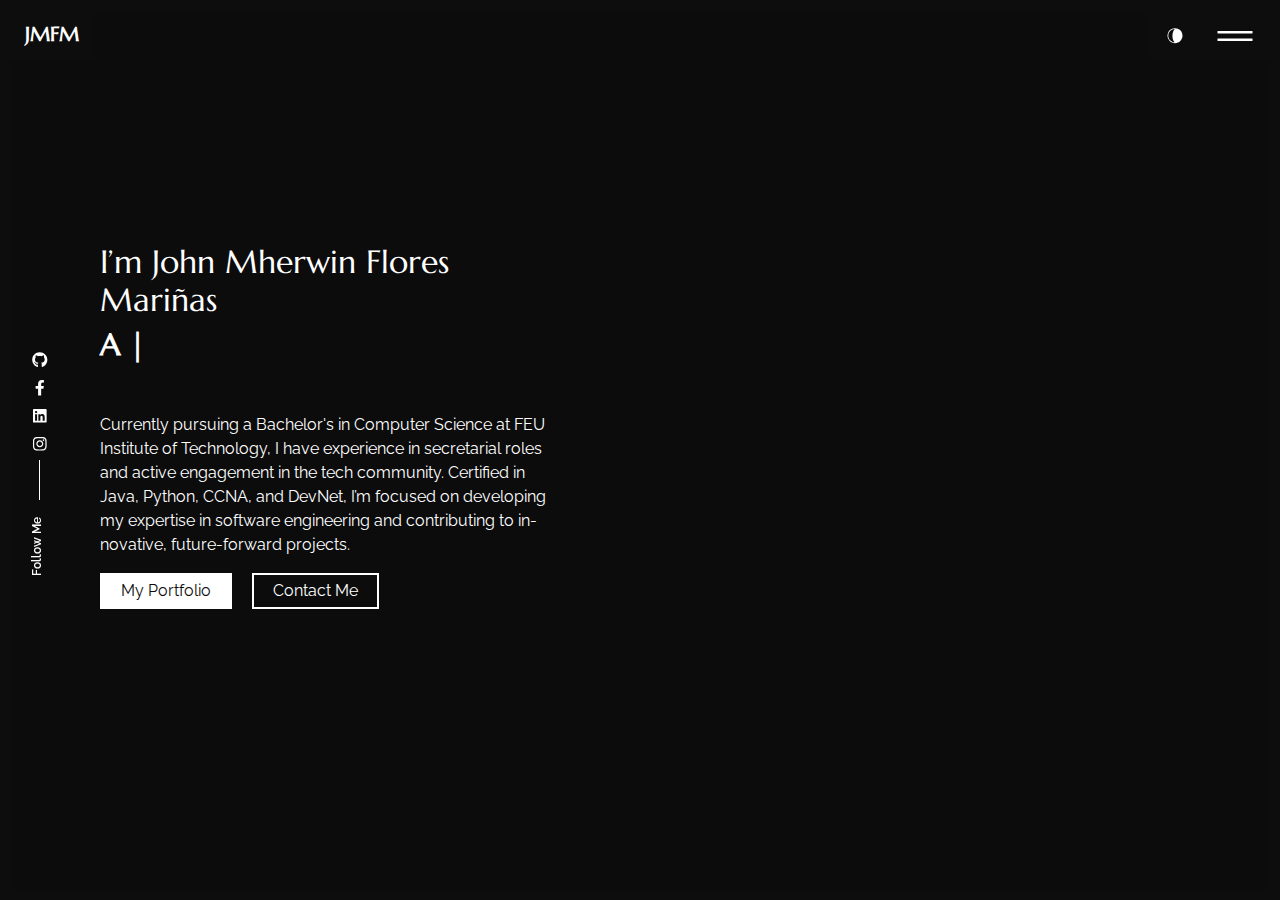
==== commit da080cae: "Updates" ====
--- a/404.html/index.html
+++ b/404.html/index.html
@@ -1 +1 @@
-<!doctype html><html lang="en"><head><meta charset="utf-8"/><link rel="icon" href="/favicon.ico"/><meta name="viewport" content="width=device-width,initial-scale=1"/><meta name="theme-color" content="#000000"/><meta name="author" content="John Doe"><link rel="preconnect" href="https://fonts.gstatic.com"><link rel="preconnect" href="https://fonts.gstatic.com"><link href="https://fonts.googleapis.com/css2?family=Marcellus&display=swap" rel="stylesheet"><link href="https://fonts.googleapis.com/css2?family=Raleway:ital,wght@0,400;0,500;1,400;1,500&display=swap" rel="stylesheet"><script defer="defer" src="/static/js/main.81234806.js"></script><link href="/static/css/main.672b3e63.css" rel="stylesheet"></head><body><noscript>You need to enable JavaScript to run this app.</noscript><div id="root"></div></body></html>+<!doctype html><html lang="en"><head><meta charset="utf-8"/><link rel="icon" href="/favicon.ico"/><meta name="viewport" content="width=device-width,initial-scale=1"/><meta name="theme-color" content="#000000"/><meta name="author" content="John Doe"><link rel="preconnect" href="https://fonts.gstatic.com"><link rel="preconnect" href="https://fonts.gstatic.com"><link href="https://fonts.googleapis.com/css2?family=Marcellus&display=swap" rel="stylesheet"><link href="https://fonts.googleapis.com/css2?family=Raleway:ital,wght@0,400;0,500;1,400;1,500&display=swap" rel="stylesheet"><script defer="defer" src="/static/js/main.648970ef.js"></script><link href="/static/css/main.672b3e63.css" rel="stylesheet"></head><body><noscript>You need to enable JavaScript to run this app.</noscript><div id="root"></div></body></html>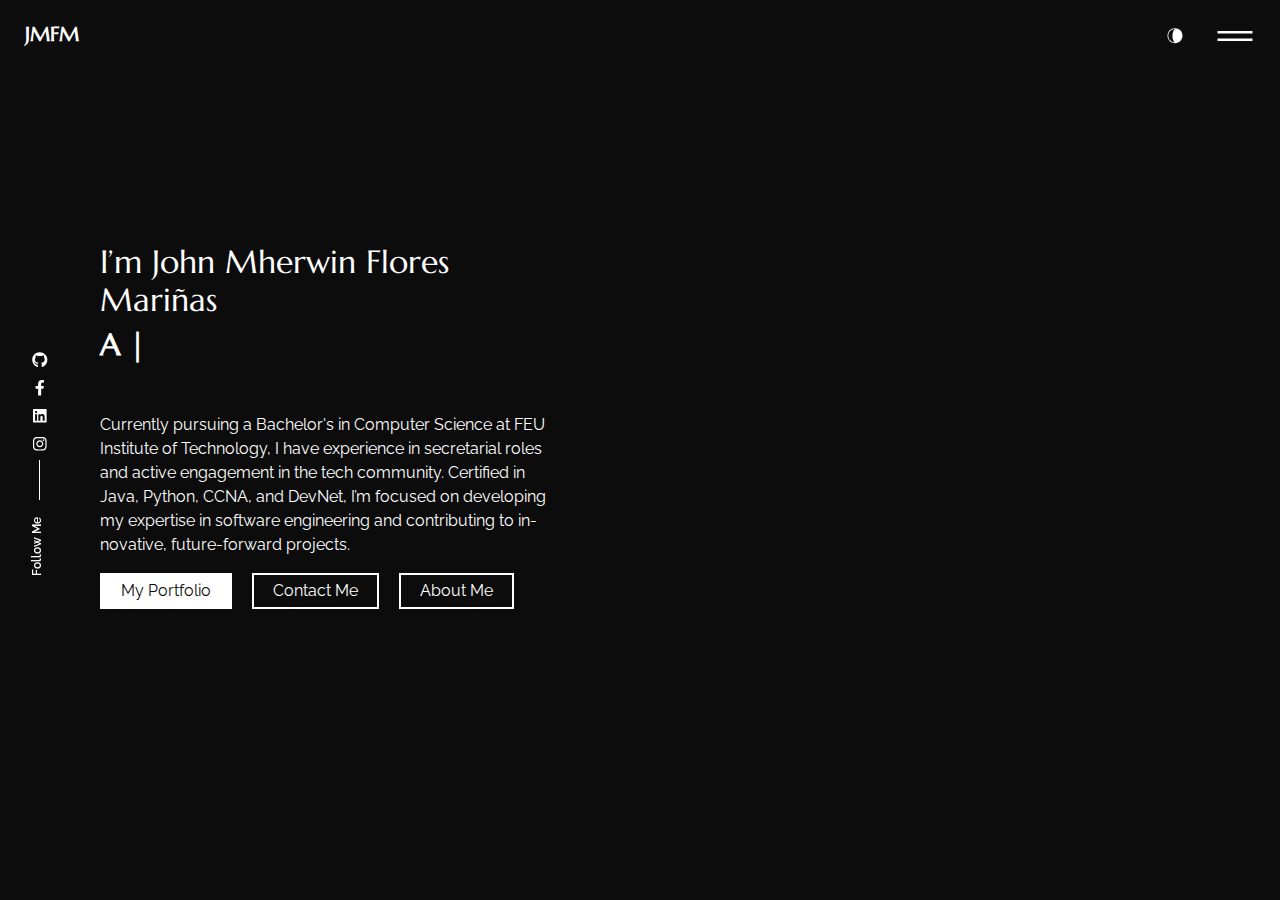
==== commit b9504af1: "Updates" ====
--- a/404.html/index.html
+++ b/404.html/index.html
@@ -1 +1 @@
-<!doctype html><html lang="en"><head><meta charset="utf-8"/><link rel="icon" href="/favicon.ico"/><meta name="viewport" content="width=device-width,initial-scale=1"/><meta name="theme-color" content="#000000"/><meta name="author" content="John Doe"><link rel="preconnect" href="https://fonts.gstatic.com"><link rel="preconnect" href="https://fonts.gstatic.com"><link href="https://fonts.googleapis.com/css2?family=Marcellus&display=swap" rel="stylesheet"><link href="https://fonts.googleapis.com/css2?family=Raleway:ital,wght@0,400;0,500;1,400;1,500&display=swap" rel="stylesheet"><script defer="defer" src="/static/js/main.648970ef.js"></script><link href="/static/css/main.672b3e63.css" rel="stylesheet"></head><body><noscript>You need to enable JavaScript to run this app.</noscript><div id="root"></div></body></html>+<!doctype html><html lang="en"><head><meta charset="utf-8"/><link rel="icon" href="/favicon.ico"/><meta name="viewport" content="width=device-width,initial-scale=1"/><meta name="theme-color" content="#000000"/><meta name="author" content="John Doe"><link rel="preconnect" href="https://fonts.gstatic.com"><link rel="preconnect" href="https://fonts.gstatic.com"><link href="https://fonts.googleapis.com/css2?family=Marcellus&display=swap" rel="stylesheet"><link href="https://fonts.googleapis.com/css2?family=Raleway:ital,wght@0,400;0,500;1,400;1,500&display=swap" rel="stylesheet"><script defer="defer" src="/static/js/main.41a96ad8.js"></script><link href="/static/css/main.672b3e63.css" rel="stylesheet"></head><body><noscript>You need to enable JavaScript to run this app.</noscript><div id="root"></div></body></html>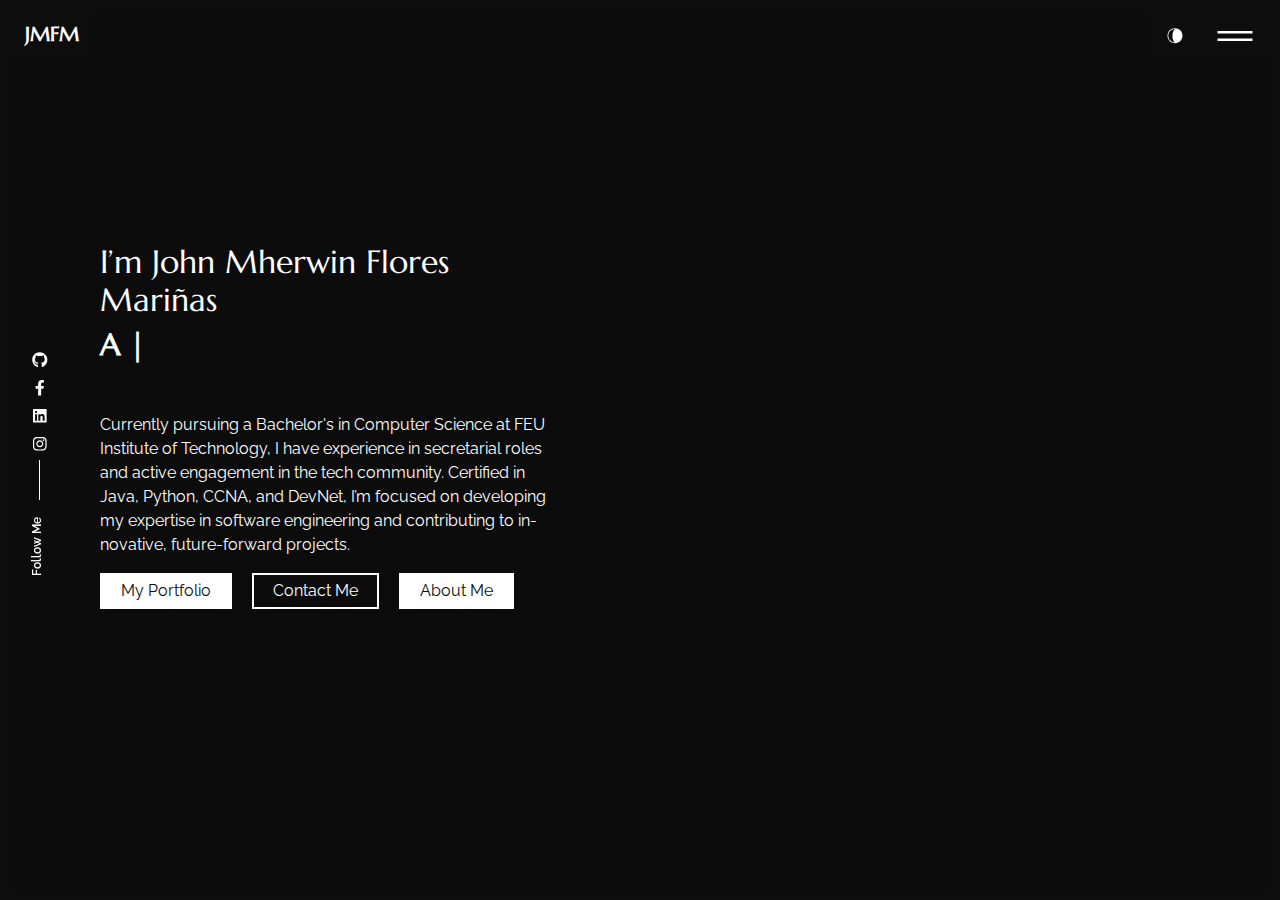
==== commit b5b5245f: "Updates" ====
--- a/404.html/index.html
+++ b/404.html/index.html
@@ -1 +1 @@
-<!doctype html><html lang="en"><head><meta charset="utf-8"/><link rel="icon" href="/favicon.ico"/><meta name="viewport" content="width=device-width,initial-scale=1"/><meta name="theme-color" content="#000000"/><meta name="author" content="John Doe"><link rel="preconnect" href="https://fonts.gstatic.com"><link rel="preconnect" href="https://fonts.gstatic.com"><link href="https://fonts.googleapis.com/css2?family=Marcellus&display=swap" rel="stylesheet"><link href="https://fonts.googleapis.com/css2?family=Raleway:ital,wght@0,400;0,500;1,400;1,500&display=swap" rel="stylesheet"><script defer="defer" src="/static/js/main.41a96ad8.js"></script><link href="/static/css/main.672b3e63.css" rel="stylesheet"></head><body><noscript>You need to enable JavaScript to run this app.</noscript><div id="root"></div></body></html>+<!doctype html><html lang="en"><head><meta charset="utf-8"/><link rel="icon" href="/favicon.ico"/><meta name="viewport" content="width=device-width,initial-scale=1"/><meta name="theme-color" content="#000000"/><meta name="author" content="John Doe"><link rel="preconnect" href="https://fonts.gstatic.com"><link rel="preconnect" href="https://fonts.gstatic.com"><link href="https://fonts.googleapis.com/css2?family=Marcellus&display=swap" rel="stylesheet"><link href="https://fonts.googleapis.com/css2?family=Raleway:ital,wght@0,400;0,500;1,400;1,500&display=swap" rel="stylesheet"><script defer="defer" src="/static/js/main.2a9f7687.js"></script><link href="/static/css/main.672b3e63.css" rel="stylesheet"></head><body><noscript>You need to enable JavaScript to run this app.</noscript><div id="root"></div></body></html>